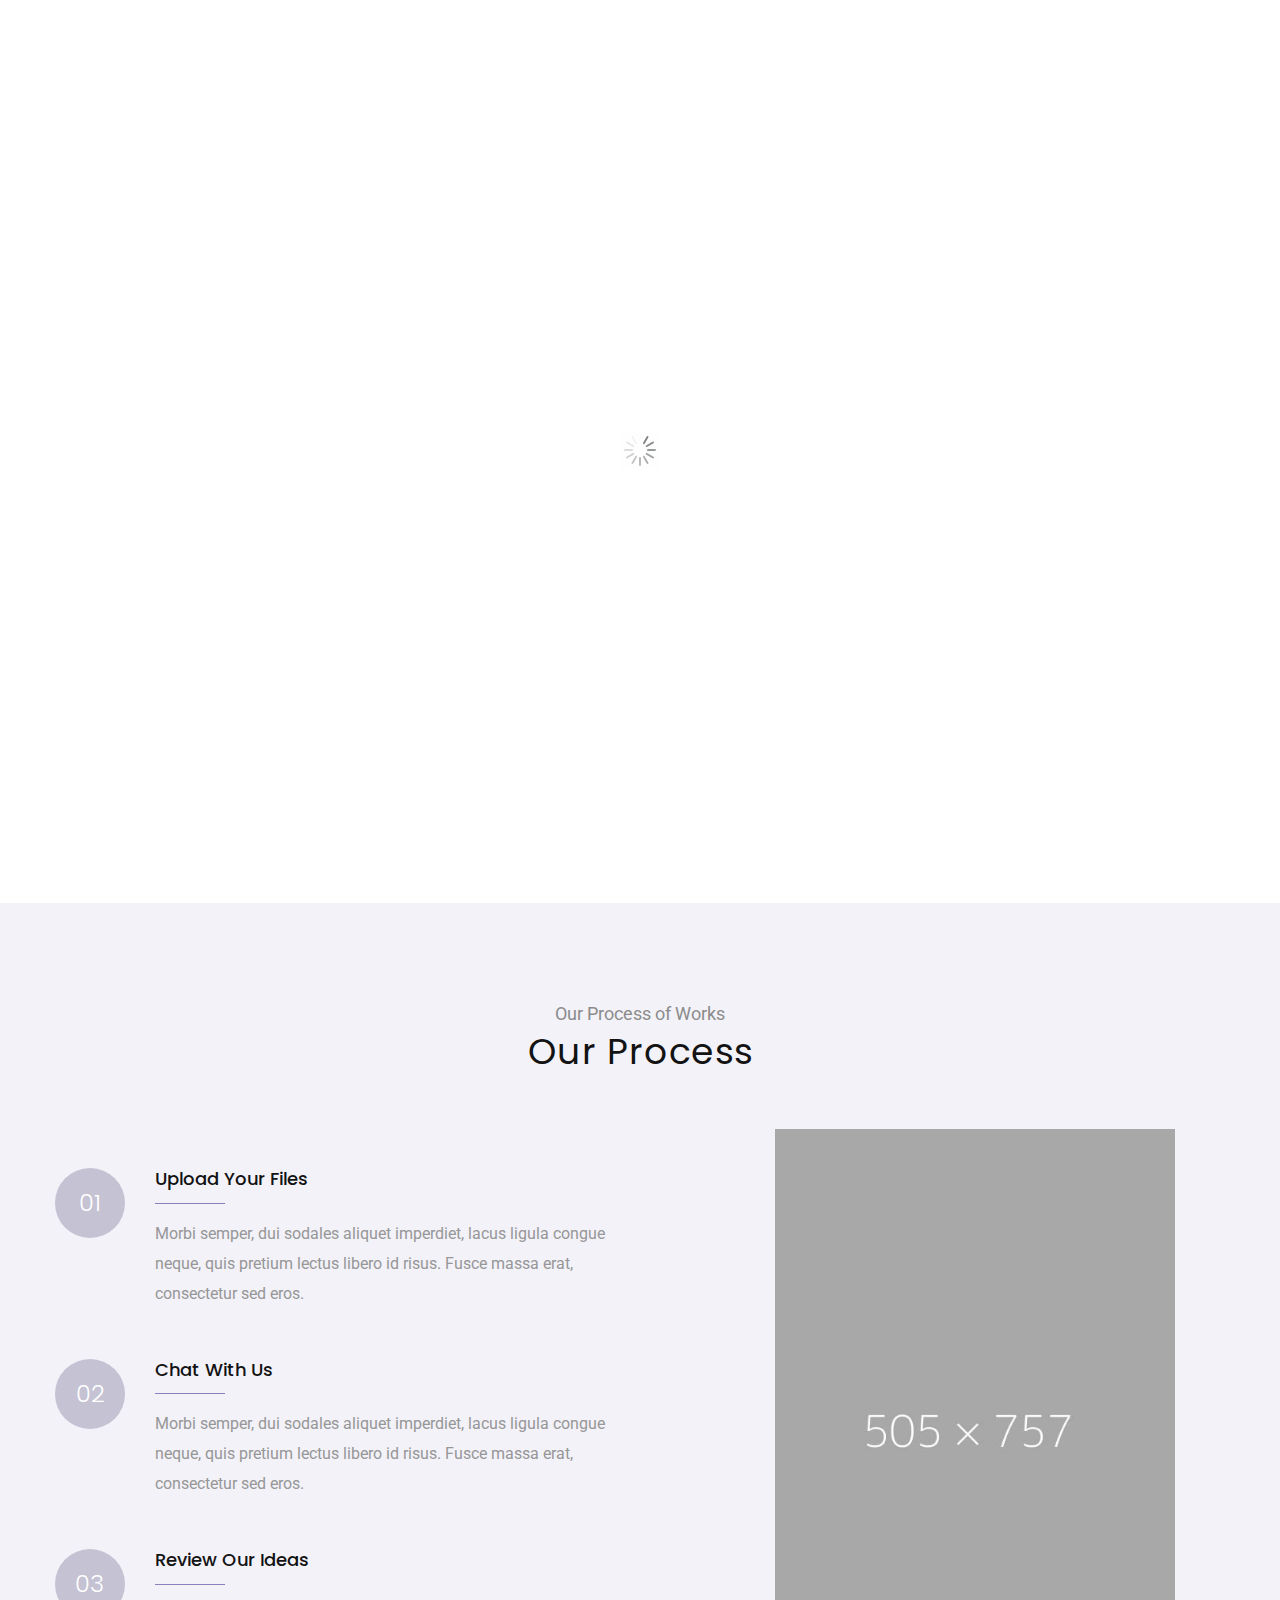
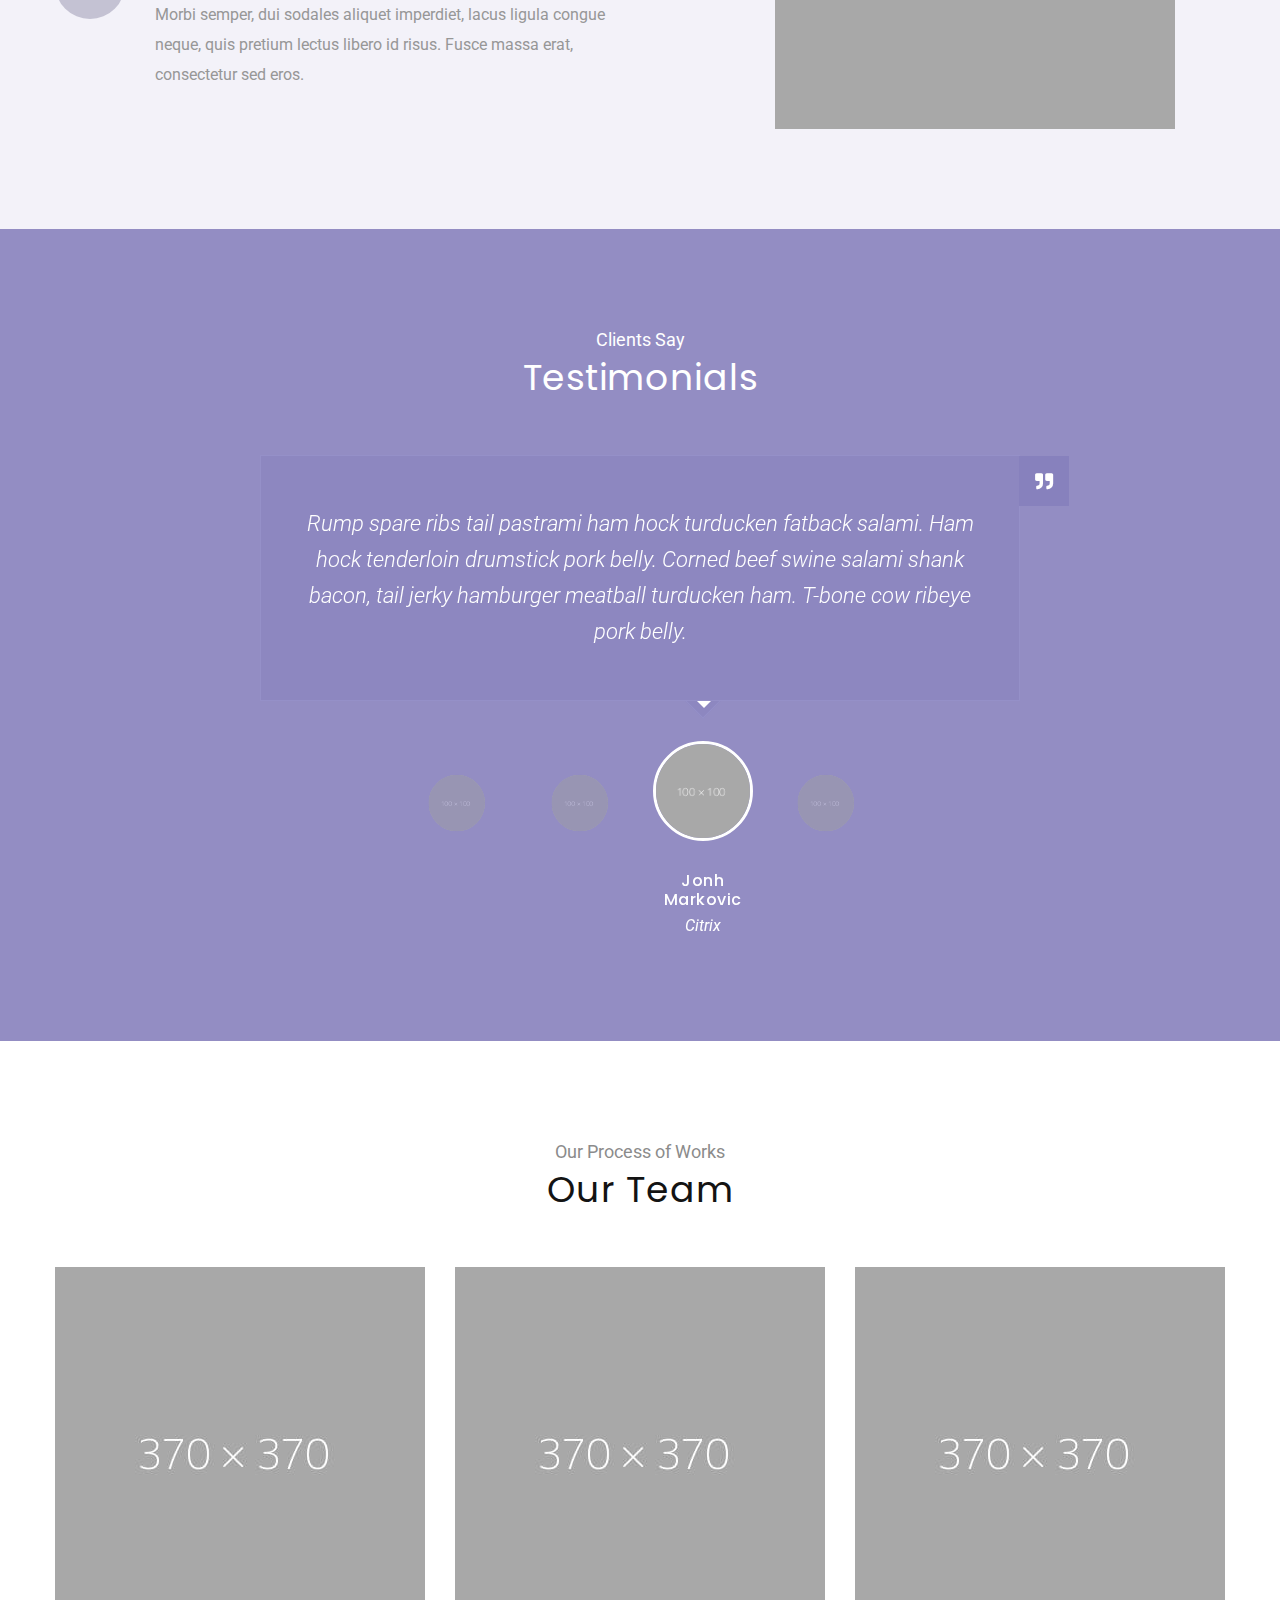
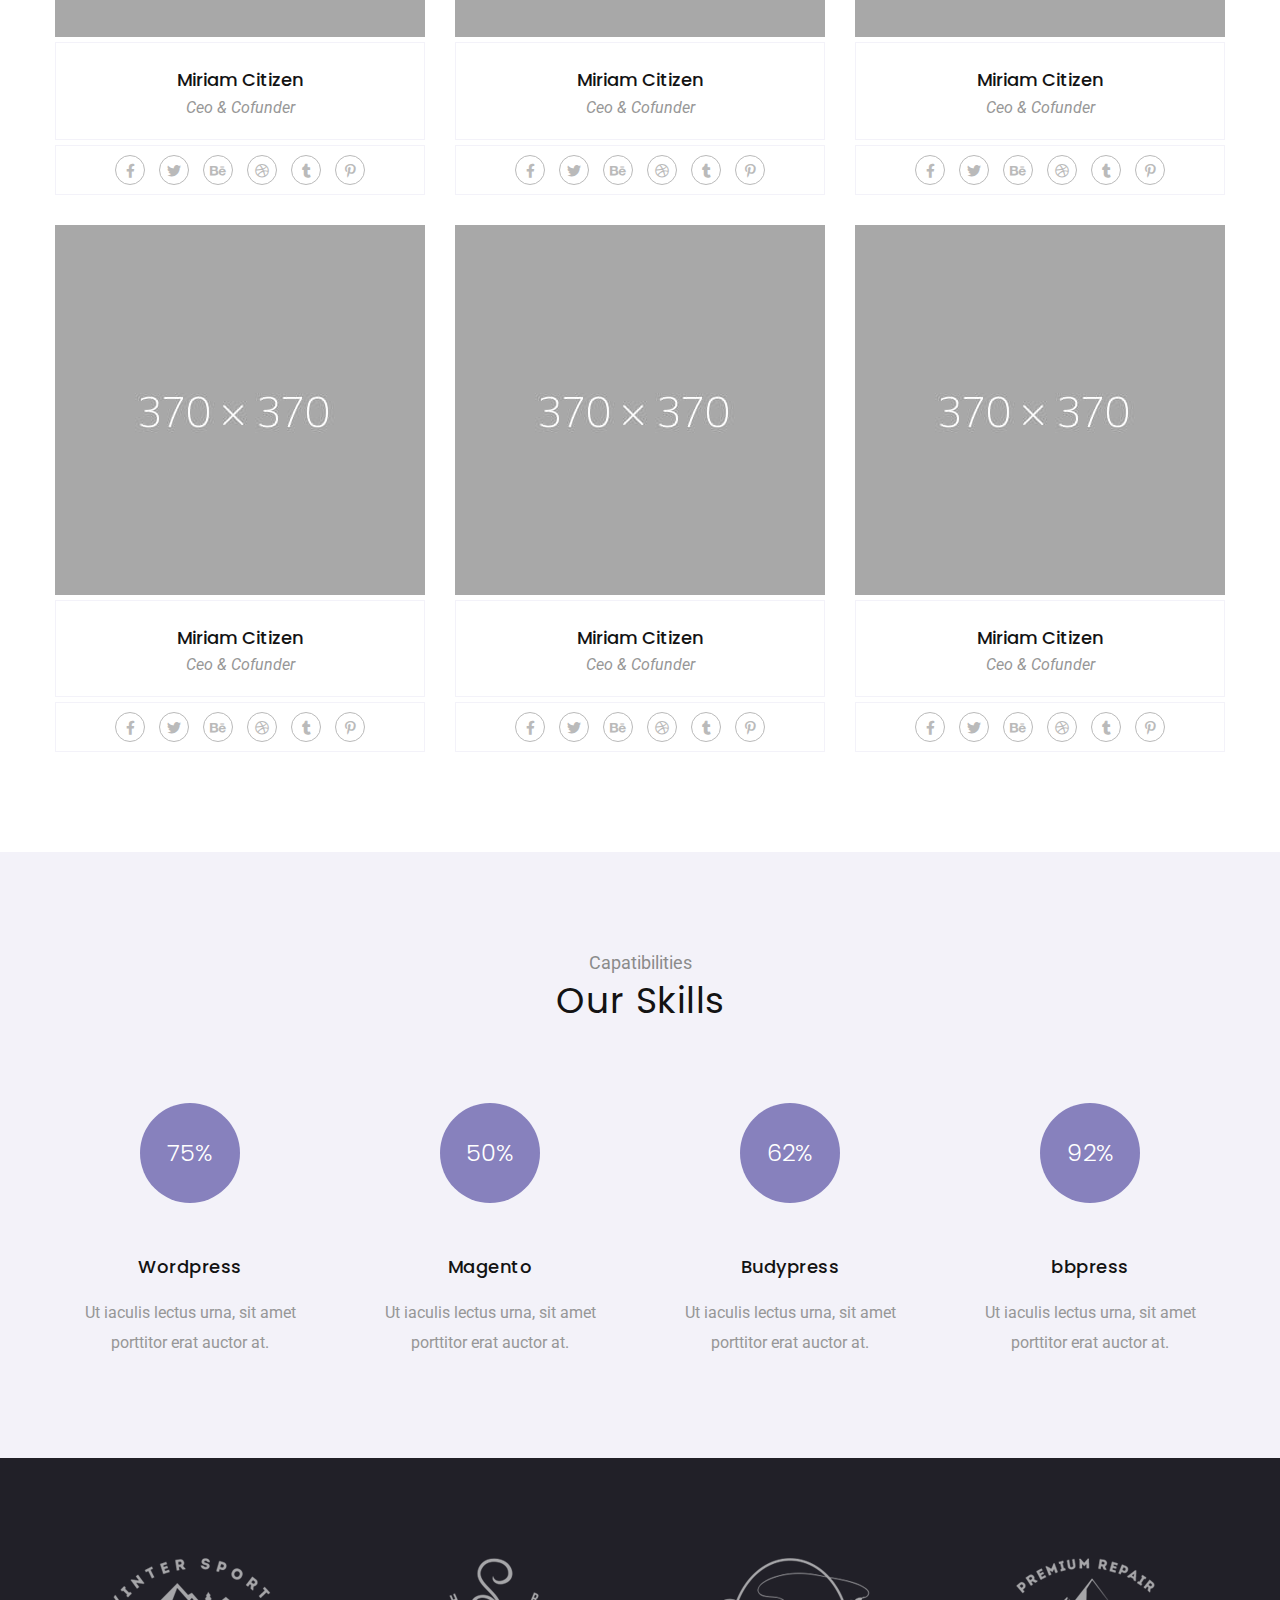
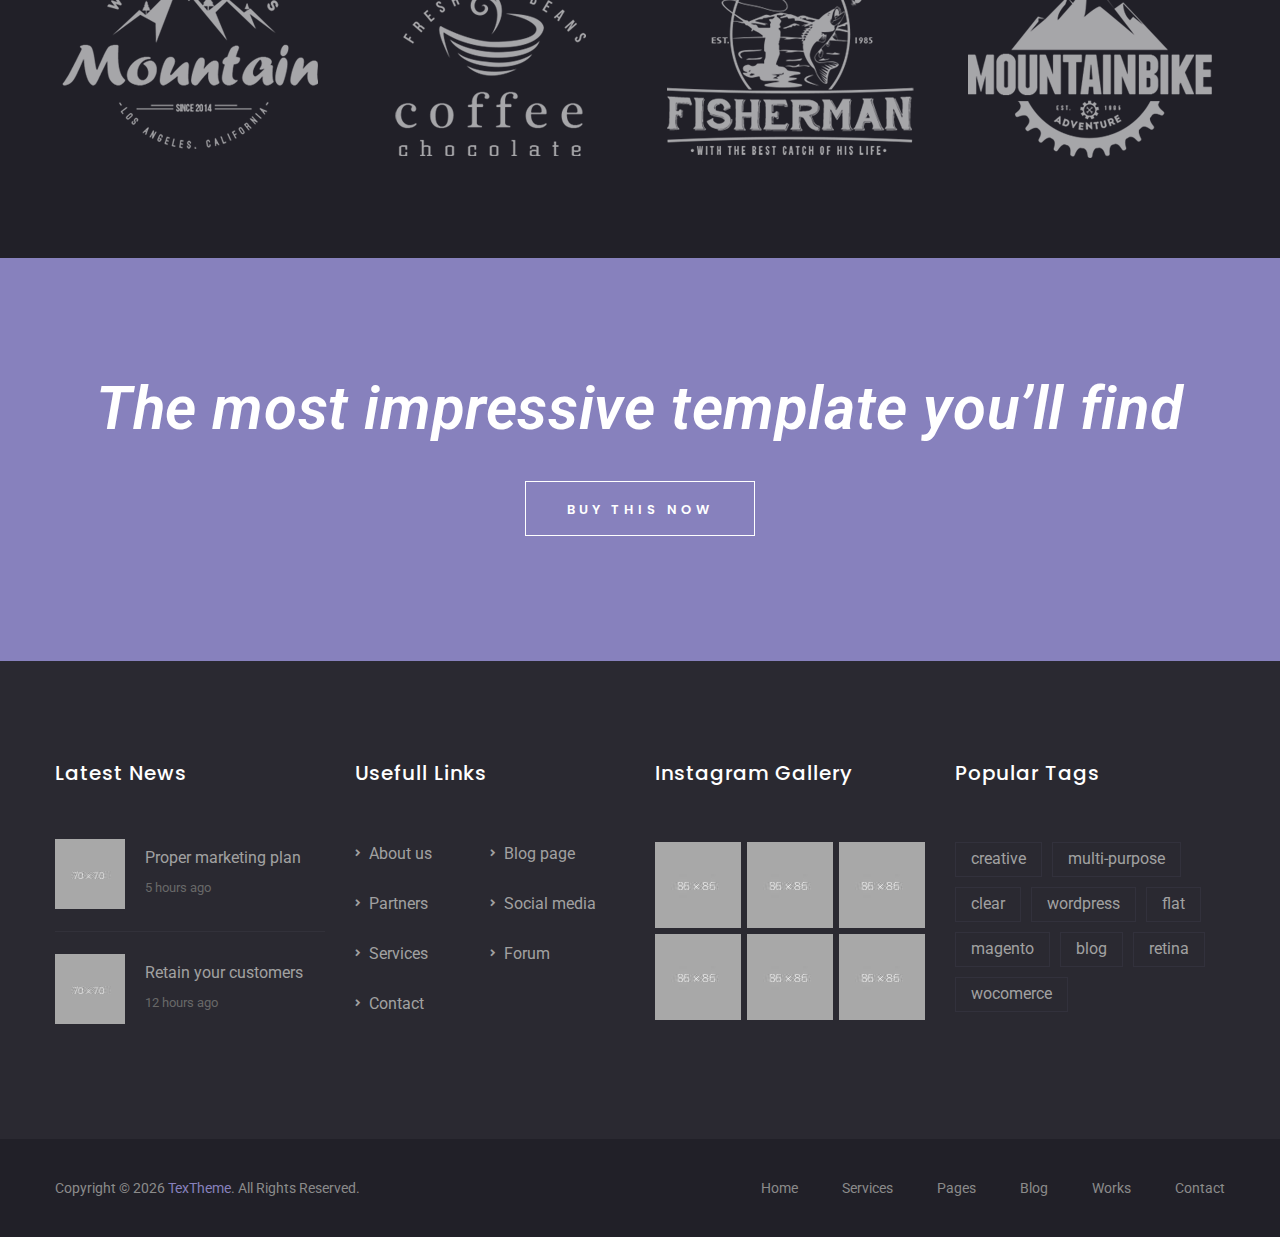
==== GoFarm/about.html @ 21c6017a "upload project" ====
<!DOCTYPE html>
<html lang="en">

<head>
  <!-- Required meta tags -->
  <meta charset="utf-8" />
  <meta name="viewport" content="width=device-width, initial-scale=1, shrink-to-fit=no" />
  <link rel="shortcut icon" href="assets/img/favicon.png" />
  <!-- Bootstrap CSS -->
  <link rel="stylesheet" href="assets/vendors/bootstrap/css/bootstrap.min.css" />
  <link rel="stylesheet" href="assets/vendors/fontawesome/css/all.min.css" />
  <link rel="stylesheet" href="assets/vendors/slick/slick.css" />
  <link rel="stylesheet" href="assets/vendors/slick/slick-theme.css" />
  <link rel="stylesheet" href="assets/vendors/magnify-popup/magnific-popup.css" />
  <link rel="stylesheet" href="assets/vendors/circle-progressbar/circularprogress.css" />
  <link rel="stylesheet" href="assets/css/style.css" />
  <link rel="stylesheet" href="assets/css/responsive.css" />

  <title>Citrix</title>
</head>

<body>
  <div class="body_wrapper">
    <div id="preloader">
      <div id="ctn-preloader" class="ctn-preloader">
        <img src="assets/img/loader.gif" alt="" />
      </div>
    </div>
    <header>
      <div class="header_top">
        <div class="container">
          <div class="row">
            <div class="col-md-7 col-sm-5">
              <div class="header_social_icon">
                <a href="#"><i class="fab fa-facebook-f"></i></a>
                <a href="#"><i class="fab fa-twitter"></i></a>
                <a href="#"><i class="fab fa-behance"></i></a>
                <a href="#"><i class="fab fa-dribbble"></i></a>
                <a href="#"><i class="fab fa-tumblr"></i></a>
                <a href="#"><i class="fab fa-pinterest-p"></i></a>
              </div>
            </div>
            <div class="col-md-5 col-sm-7 text-right">
              <p>Customer Service Hours: <span>8:00 am - 8:30 pm</span></p>
            </div>
          </div>
        </div>
      </div>

      <nav class="navbar navbar-expand-lg" id="header">
        <div class="container">
          <a class="navbar-brand" href="#"><img src="assets/img/Logo.png" alt="logo" /></a>
          <button class="navbar-toggler collapsed" type="button" data-toggle="collapse"
            data-target="#navbarSupportedContent" aria-controls="navbarSupportedContent" aria-expanded="false"
            aria-label="Toggle navigation">
            <span class="menu_toggle"> </span>
          </button>

          <div class="collapse navbar-collapse" id="navbarSupportedContent">
            <ul class="navbar-nav ml-auto menu">
              <li class="nav-item dropdown submenu">
                <a class="nav-link dropdown-toggle" href="#" role="button" data-toggle="dropdown" aria-haspopup="true"
                  aria-expanded="false">
                  Home
                </a>
                <i class="fas fa-angle-down mobile_dropdown_icon"></i>
                <ul class="dropdown-menu">
                  <li class="nav-item">
                    <a href="index.html" class="nav-link">Home One</a>
                  </li>
                  <li class="nav-item">
                    <a href="index-2.html" class="nav-link">Home Two</a>
                  </li>
                  <li class="nav-item">
                    <a href="index-3.html" class="nav-link">Home Three</a>
                  </li>
                  <li class="nav-item">
                    <a href="index-4.html" class="nav-link">Home Four</a>
                  </li>
                  <li class="nav-item">
                    <a href="index-5.html" class="nav-link">Home Five</a>
                  </li>
                </ul>
              </li>
              <li class="nav-item active">
                <a class="nav-link" href="about.html">About</a>
              </li>
              <li class="nav-item">
                <a class="nav-link" href="service.html">Services</a>
              </li>
              <li class="nav-item dropdown submenu">
                <a class="nav-link dropdown-toggle" href="#" role="button" data-toggle="dropdown" aria-haspopup="true"
                  aria-expanded="false">
                  Portfolio
                </a>
                <i class="fas fa-angle-down mobile_dropdown_icon"></i>
                <ul class="dropdown-menu">
                  <li class="nav-item">
                    <a href="portfolio.html" class="nav-link">Portfolio</a>
                  </li>
                  <li class="nav-item">
                    <a href="portfolio-details.html" class="nav-link">Portfolio Details</a>
                  </li>
                </ul>
              </li>
              <li class="nav-item dropdown submenu">
                <a class="nav-link dropdown-toggle" href="#" role="button" data-toggle="dropdown" aria-haspopup="true"
                  aria-expanded="false">
                  Blog
                </a>
                <i class="fas fa-angle-down mobile_dropdown_icon"></i>
                <ul class="dropdown-menu">
                  <li class="nav-item">
                    <a href="blog.html" class="nav-link">Blog</a>
                  </li>
                  <li class="nav-item">
                    <a href="blog-details.html" class="nav-link">Blog Details</a>
                  </li>
                </ul>
              </li>
              <li class="nav-item">
                <a class="nav-link" href="contact.html">Contact</a>
              </li>
            </ul>
            <ul class="list-unstyled navbar-nav navright">
              <li>
                <a href="#" class="search"><i class="fas fa-search"></i></a>
              </li>
            </ul>
          </div>
        </div>
      </nav>
    </header>
    <!--breadcrumb_area-->
    <section class="breadcrumb_area parallax_effect" data-background="img/bg.jpg" style="
          background: url('assets/img/breadcrumb_bg.jpg') no-repeat center
            center / cover;
        ">
      <div class="overlay_bg"></div>
      <div class="container">
        <div class="bread_content">
          <h2>About Our Company</h2>
        </div>
      </div>
    </section>
    <!--breadcrumb_area-->
    <!--mission_area-->
    <section class="mission_area sec_pad">
      <div class="container">
        <div class="section_title text-center">
          <h6 class="wow fadeInUp">Our Mission</h6>
          <h2 class="wow fadeInUp" data-wow-delay="0.2s">
            Our Mission and Vision
          </h2>
        </div>
        <div class="row">
          <div class="col-lg-6 mission_content">
            <p>
              Aliquam vehicula mollis urna vel dignissim. Integer tincidunt
              viverra est, non congue lorem tempor ac. Phasellus pulvinar
              iaculis nunc at placerat. Sed porta sollicitudin eros, vel
              sagittis turpis consequat nec
            </p>
            <p>
              Donec ac viverra ligula, in scelerisque leo. Proin massa quam,
              ornare in porta quis, sagittis vitae lectus.
            </p>
          </div>
          <div class="col-lg-6 mission_content">
            <p>
              Aliquam vehicula mollis urna vel dignissim. Integer tincidunt
              viverra est, non congue lorem tempor ac. Phasellus pulvinar
              iaculis nunc at placerat.
            </p>
            <p>
              Sed porta sollicitudin eros, vel sagittis turpis consequat nec.
              Donec ac viverra ligula, in scelerisque leo.
            </p>
          </div>
        </div>
      </div>
    </section>
    <!--mission_area-->
    <!-- Process area -->
    <section class="process_area sec_pad bg_color">
      <div class="container">
        <div class="section_title text-center">
          <h6>Our Process of Works</h6>
          <h2>Our Process</h2>
        </div>
        <div class="row align-items-center">
          <div class="col-lg-6">
            <div class="process_inner">
              <div class="precess_item media">
                <div class="icon">01</div>
                <div class="media-body">
                  <a href="#">
                    <h6>Upload Your Files</h6>
                  </a>
                  <p>
                    Morbi semper, dui sodales aliquet imperdiet, lacus ligula
                    congue neque, quis pretium lectus libero id risus. Fusce
                    massa erat, consectetur sed eros.
                  </p>
                </div>
              </div>
              <div class="precess_item media">
                <div class="icon">02</div>
                <div class="media-body">
                  <a href="#">
                    <h6>Chat With Us</h6>
                  </a>
                  <p>
                    Morbi semper, dui sodales aliquet imperdiet, lacus ligula
                    congue neque, quis pretium lectus libero id risus. Fusce
                    massa erat, consectetur sed eros.
                  </p>
                </div>
              </div>
              <div class="precess_item media">
                <div class="icon">03</div>
                <div class="media-body">
                  <a href="#">
                    <h6>Review Our Ideas</h6>
                  </a>
                  <p>
                    Morbi semper, dui sodales aliquet imperdiet, lacus ligula
                    congue neque, quis pretium lectus libero id risus. Fusce
                    massa erat, consectetur sed eros.
                  </p>
                </div>
              </div>
            </div>
          </div>
          <div class="col-lg-6">
            <div class="process_img" style="
                  background: url('assets/img/home-one/proces.jpg') no-repeat
                    center center / contain;
                "></div>
          </div>
        </div>
      </div>
    </section>
    <!-- Process area -->
    <!-- Testimonial area -->
    <section class="testimonial_area_four sec_pad parallax_effect" data-background="img/bg.jpg" style="
          background: url('assets/img/about_testimonial_bg.jpg') no-repeat
            center center / cover;
        ">
      <div class="overlay_bg"></div>
      <div class="container">
        <div class="section_title text-center color_w2">
          <h6>Clients Say</h6>
          <h2>Testimonials</h2>
        </div>
        <div class="testimonial_slider">
          <div class="item">
            <div class="testimonial_content">
              <i class="fas fa-quote-right icon"></i>
              <p>
                Rump spare ribs tail pastrami ham hock turducken fatback
                salami. Ham hock tenderloin drumstick pork belly. Corned beef
                swine salami shank bacon, tail jerky hamburger meatball
                turducken ham. T-bone cow ribeye pork belly.
              </p>
            </div>
          </div>
          <div class="item">
            <div class="testimonial_content">
              <i class="fas fa-quote-right icon"></i>
              <p>
                Rump spare ribs tail pastrami ham hock turducken fatback
                salami. Ham hock tenderloin drumstick pork belly. Corned beef
                swine salami shank bacon, tail jerky hamburger meatball
                turducken ham. T-bone cow ribeye pork belly.
              </p>
            </div>
          </div>
          <div class="item">
            <div class="testimonial_content">
              <i class="fas fa-quote-right icon"></i>
              <p>
                Rump spare ribs tail pastrami ham hock turducken fatback
                salami. Ham hock tenderloin drumstick pork belly. Corned beef
                swine salami shank bacon, tail jerky hamburger meatball
                turducken ham. T-bone cow ribeye pork belly.
              </p>
            </div>
          </div>
          <div class="item">
            <div class="testimonial_content">
              <i class="fas fa-quote-right icon"></i>
              <p>
                Rump spare ribs tail pastrami ham hock turducken fatback
                salami. Ham hock tenderloin drumstick pork belly. Corned beef
                swine salami shank bacon, tail jerky hamburger meatball
                turducken ham. T-bone cow ribeye pork belly.
              </p>
            </div>
          </div>
        </div>
        <div class="testimonial_thumbnil">
          <div class="item">
            <div class="round_img">
              <img src="assets/img/home-one/testimonial_2.png" alt="" />
            </div>
            <div class="content">
              <h6>Jonh Markovic</h6>
              <p>Citrix</p>
            </div>
          </div>
          <div class="item">
            <div class="round_img">
              <img src="assets/img/home-one/testimonial_1.png" alt="" />
            </div>
            <div class="content">
              <h6>Jonh Markovic</h6>
              <p>Citrix</p>
            </div>
          </div>
          <div class="item">
            <div class="round_img">
              <img src="assets/img/home-one/testimonial_2.png" alt="" />
            </div>
            <div class="content">
              <h6>Jonh Markovic</h6>
              <p>Citrix</p>
            </div>
          </div>
          <div class="item">
            <div class="round_img">
              <img src="assets/img/home-one/testimonial_3.png" alt="" />
            </div>
            <div class="content">
              <h6>Jonh Markovic</h6>
              <p>Citrix</p>
            </div>
          </div>
          <div class="item">
            <div class="round_img">
              <img src="assets/img/home-one/testimonial_4.png" alt="" />
            </div>
            <div class="content">
              <h6>Jonh Markovic</h6>
              <p>Citrix</p>
            </div>
          </div>
        </div>
      </div>
    </section>
    <!-- Testimonial area -->
    <!-- team area -->
    <section class="team_area sec_pad">
      <div class="container">
        <div class="section_title text-center">
          <h6>Our Process of Works</h6>
          <h2>Our Team</h2>
        </div>
        <div class="row justify-content-center">
          <div class="col-lg-4 col-sm-6">
            <div class="team_item">
              <div class="img img_hover">
                <img src="assets/img/home-one/team1.jpg" alt="" />
                <a href="assets/img/home-one/team1.jpg" class="icon popup"><i class="fas fa-plus"></i></a>
              </div>
              <div class="tema_content">
                <a href="#">
                  <h6>Miriam Citizen</h6>
                </a>
                <p>Ceo & Cofunder</p>
              </div>
              <div class="team_social_icon">
                <a href="#"><i class="fab fa-facebook-f"></i></a>
                <a href="#"><i class="fab fa-twitter"></i></a>
                <a href="#"><i class="fab fa-behance"></i></a>
                <a href="#"><i class="fab fa-dribbble"></i></a>
                <a href="#"><i class="fab fa-tumblr"></i></a>
                <a href="#"><i class="fab fa-pinterest-p"></i></a>
              </div>
            </div>
          </div>
          <div class="col-lg-4 col-sm-6">
            <div class="team_item">
              <div class="img img_hover">
                <img src="assets/img/home-one/team2.jpg" alt="" />
                <a href="assets/img/home-one/team2.jpg" class="icon popup"><i class="fas fa-plus"></i></a>
              </div>
              <div class="tema_content">
                <a href="#">
                  <h6>Miriam Citizen</h6>
                </a>
                <p>Ceo & Cofunder</p>
              </div>
              <div class="team_social_icon">
                <a href="#"><i class="fab fa-facebook-f"></i></a>
                <a href="#"><i class="fab fa-twitter"></i></a>
                <a href="#"><i class="fab fa-behance"></i></a>
                <a href="#"><i class="fab fa-dribbble"></i></a>
                <a href="#"><i class="fab fa-tumblr"></i></a>
                <a href="#"><i class="fab fa-pinterest-p"></i></a>
              </div>
            </div>
          </div>
          <div class="col-lg-4 col-sm-6">
            <div class="team_item">
              <div class="img img_hover">
                <img src="assets/img/home-one/team3.jpg" alt="" />
                <a href="assets/img/home-one/team3.jpg" class="icon popup"><i class="fas fa-plus"></i></a>
              </div>
              <div class="tema_content">
                <a href="#">
                  <h6>Miriam Citizen</h6>
                </a>
                <p>Ceo & Cofunder</p>
              </div>
              <div class="team_social_icon">
                <a href="#"><i class="fab fa-facebook-f"></i></a>
                <a href="#"><i class="fab fa-twitter"></i></a>
                <a href="#"><i class="fab fa-behance"></i></a>
                <a href="#"><i class="fab fa-dribbble"></i></a>
                <a href="#"><i class="fab fa-tumblr"></i></a>
                <a href="#"><i class="fab fa-pinterest-p"></i></a>
              </div>
            </div>
          </div>
          <div class="col-lg-4 col-sm-6">
            <div class="team_item">
              <div class="img img_hover">
                <img src="assets/img/home-one/team4.jpg" alt="" />
                <a href="assets/img/home-one/team4.jpg" class="icon popup"><i class="fas fa-plus"></i></a>
              </div>
              <div class="tema_content">
                <a href="#">
                  <h6>Miriam Citizen</h6>
                </a>
                <p>Ceo & Cofunder</p>
              </div>
              <div class="team_social_icon">
                <a href="#"><i class="fab fa-facebook-f"></i></a>
                <a href="#"><i class="fab fa-twitter"></i></a>
                <a href="#"><i class="fab fa-behance"></i></a>
                <a href="#"><i class="fab fa-dribbble"></i></a>
                <a href="#"><i class="fab fa-tumblr"></i></a>
                <a href="#"><i class="fab fa-pinterest-p"></i></a>
              </div>
            </div>
          </div>
          <div class="col-lg-4 col-sm-6">
            <div class="team_item">
              <div class="img img_hover">
                <img src="assets/img/home-one/team5.jpg" alt="" />
                <a href="assets/img/home-one/team5.jpg" class="icon popup"><i class="fas fa-plus"></i></a>
              </div>
              <div class="tema_content">
                <a href="#">
                  <h6>Miriam Citizen</h6>
                </a>
                <p>Ceo & Cofunder</p>
              </div>
              <div class="team_social_icon">
                <a href="#"><i class="fab fa-facebook-f"></i></a>
                <a href="#"><i class="fab fa-twitter"></i></a>
                <a href="#"><i class="fab fa-behance"></i></a>
                <a href="#"><i class="fab fa-dribbble"></i></a>
                <a href="#"><i class="fab fa-tumblr"></i></a>
                <a href="#"><i class="fab fa-pinterest-p"></i></a>
              </div>
            </div>
          </div>
          <div class="col-lg-4 col-sm-6">
            <div class="team_item">
              <div class="img img_hover">
                <img src="assets/img/home-one/team6.jpg" alt="" />
                <a href="assets/img/home-one/team6.jpg" class="icon popup"><i class="fas fa-plus"></i></a>
              </div>
              <div class="tema_content">
                <a href="#">
                  <h6>Miriam Citizen</h6>
                </a>
                <p>Ceo & Cofunder</p>
              </div>
              <div class="team_social_icon">
                <a href="#"><i class="fab fa-facebook-f"></i></a>
                <a href="#"><i class="fab fa-twitter"></i></a>
                <a href="#"><i class="fab fa-behance"></i></a>
                <a href="#"><i class="fab fa-dribbble"></i></a>
                <a href="#"><i class="fab fa-tumblr"></i></a>
                <a href="#"><i class="fab fa-pinterest-p"></i></a>
              </div>
            </div>
          </div>
        </div>
      </div>
    </section>
    <!-- team area -->
    <!-- skill area -->
    <section class="skill_area bg_color sec_pad">
      <div class="container">
        <div class="section_title text-center">
          <h6>Capatibilities</h6>
          <h2>Our Skills</h2>
        </div>
        <div class="row">
          <div class="col-lg-3 col-sm-6">
            <div class="skill_item">
              <div class="count_main">
                <div class="circle1">
                  <div class="counter_content">
                    <span class="counter">75</span>%
                  </div>
                </div>
              </div>
              <h6>Wordpress</h6>
              <p>
                Ut iaculis lectus urna, sit amet porttitor erat auctor at.
              </p>
            </div>
          </div>
          <div class="col-lg-3 col-sm-6">
            <div class="skill_item">
              <div class="count_main">
                <div class="circle2">
                  <div class="counter_content">
                    <span class="counter">50</span>%
                  </div>
                </div>
              </div>
              <h6>Magento</h6>
              <p>
                Ut iaculis lectus urna, sit amet porttitor erat auctor at.
              </p>
            </div>
          </div>
          <div class="col-lg-3 col-sm-6">
            <div class="skill_item">
              <div class="count_main">
                <div class="circle3">
                  <div class="counter_content">
                    <span class="counter">62</span>%
                  </div>
                </div>
              </div>
              <h6>Budypress</h6>
              <p>
                Ut iaculis lectus urna, sit amet porttitor erat auctor at.
              </p>
            </div>
          </div>
          <div class="col-lg-3 col-sm-6">
            <div class="skill_item">
              <div class="count_main">
                <div class="circle4">
                  <div class="counter_content">
                    <span class="counter">92</span>%
                  </div>
                </div>
              </div>
              <h6>bbpress</h6>
              <p>
                Ut iaculis lectus urna, sit amet porttitor erat auctor at.
              </p>
            </div>
          </div>
        </div>
      </div>
    </section>
    <!-- skill area -->
    <!-- clients logo area -->
    <section class="clients_logo_area_black sec_pad">
      <div class="container">
        <div class="row">
          <div class="col-lg-3 col-sm-6">
            <a href="#" class="c_logo_item"><img src="assets/img/home-one/Mountain.png" alt="" /></a>
          </div>
          <div class="col-lg-3 col-sm-6">
            <a href="#" class="c_logo_item"><img src="assets/img/home-one/Coffee.png" alt="" /></a>
          </div>
          <div class="col-lg-3 col-sm-6">
            <a href="#" class="c_logo_item"><img src="assets/img/home-one/Fisherman.png" alt="" /></a>
          </div>
          <div class="col-lg-3 col-sm-6">
            <a href="#" class="c_logo_item"><img src="assets/img/home-one/Mountainbike.png" alt="" /></a>
          </div>
        </div>
      </div>
    </section>
    <!-- clients logo area -->
    <!--theme_promo_area-->
    <section class="theme_promo_area">
      <div class="container">
        <h2>The most impressive template you’ll find</h2>
        <a href="#" class="theme_w_btn border_btn">Buy This Now</a>
      </div>
    </section>
    <!--theme_promo_area-->
    <!--footer_area-->
      <footer class="footer_area">
        <div class="footer_top">
          <div class="container">
            <div class="row">
              <div class="col-lg-3 col-sm-6">
                <div class="f_widget f_latest_widget">
                  <h3 class="f-title">Latest News</h3>
                  <div class="f_latest_info">
                    <div class="media f_latest_item">
                      <div class="img_hover">
                        <i class="fas fa-plus"></i>
                        <img src="assets/img/home-one/f_post_1.jpg" alt="" />
                      </div>
                      <div class="media-body">
                        <a href="#"
                          ><h5>
                            Proper marketing plan
                          </h5></a
                        >
                        <a href="#" class="l_date">5 hours ago</a>
                      </div>
                    </div>
                    <div class="media f_latest_item">
                      <div class="img_hover">
                        <i class="fas fa-plus"></i>
                        <img src="assets/img/home-one/f_post_2.jpg" alt="" />
                      </div>
                      <div class="media-body">
                        <a href="#"
                          ><h5>
                            Retain your customers
                          </h5></a
                        >
                        <a href="#" class="l_date">12 hours ago</a>
                      </div>
                    </div>
                    
                  </div>
                </div>
              </div>
              <div class="col-lg-3 col-sm-6">
                <div class="f_widget f_link_widget">
                  <h3 class="f-title">Usefull Links</h3>
                  <ul class="list-unstyled">
                    <li>
                      <a href="#"
                        ><i class="fas fa-angle-right"></i>About us</a
                      >
                    </li>
                    <li>
                      <a href="#"
                        ><i class="fas fa-angle-right"></i>Blog page</a
                      >
                    </li>
                    <li>
                      <a href="#"
                        ><i class="fas fa-angle-right"></i>Partners</a
                      >
                    </li>
                    <li>
                      <a href="#"
                        ><i class="fas fa-angle-right"></i>Social media</a
                      >
                    </li>
                    <li>
                      <a href="#"
                        ><i class="fas fa-angle-right"></i>Services</a
                      >
                    </li>
                    <li>
                      <a href="#"
                        ><i class="fas fa-angle-right"></i>Forum</a
                      >
                    </li>
                    <li>
                      <a href="#"
                        ><i class="fas fa-angle-right"></i>Contact</a
                      >
                    </li>
                  </ul>
                </div>
              </div>
              <div class="col-lg-3 col-sm-6">
                <div class="f_widget f_recnt_widget">
                  <h3 class="f-title">Instagram Gallery</h3>
                  <ul class="list-unstyled recent_post_gallery">
                    <li>
                      <a href="#">
                        <i class="fas fa-plus"></i>
                        <img
                          src="assets/img/home-one/f_recent_post1.jpg"
                          alt=""
                      /></a>
                    </li>
                    <li>
                      <a href="#">
                        <i class="fas fa-plus"></i>
                        <img
                          src="assets/img/home-one/f_recent_post2.jpg"
                          alt=""
                      /></a>
                    </li>
                    <li>
                      <a href="#">
                        <i class="fas fa-plus"></i>
                        <img
                          src="assets/img/home-one/f_recent_post3.jpg"
                          alt=""
                      /></a>
                    </li>
                    <li>
                      <a href="#">
                        <i class="fas fa-plus"></i>
                        <img
                          src="assets/img/home-one/f_recent_post4.jpg"
                          alt=""
                      /></a>
                    </li>
                    <li>
                      <a href="#">
                        <i class="fas fa-plus"></i>
                        <img
                          src="assets/img/home-one/f_recent_post5.jpg"
                          alt=""
                      /></a>
                    </li>
                    <li>
                      <a href="#"
                        ><i class="fas fa-plus"></i>
                        <img
                          src="assets/img/home-one/f_recent_post6.jpg"
                          alt=""
                      /></a>
                    </li>
                    
                  </ul>
                </div>
              </div>
              <div class="col-lg-3 col-sm-6">
                <div class="f_widget f_tag_widget">
                  <h3 class="f-title">Popular Tags</h3>
                  <ul class="list-unstyled">
                    <li><a href="#">creative</a></li>
                    <li><a href="#">multi-purpose</a></li>
                    <li><a href="#">clear</a></li>
                    <li><a href="#">wordpress</a></li>
                    <li><a href="#">flat</a></li>
                    <li><a href="#">magento</a></li>
                    <li><a href="#">blog</a></li>
                    <li><a href="#">retina</a></li>
                    <li><a href="#">wocomerce</a></li>
                  </ul>
                </div>
              </div>
            </div>
          </div>
        </div>
        <div class="footer_bottom">
          <div class="container">
            <div class="row">
              <div class="col-lg-5 col-md-6">
                <p>
                  Copyright ©
                  <script>
                    document.write(new Date().getFullYear());
                  </script>
                  <a href="#"> TexTheme</a>. All Rights Reserved.
                </p>
              </div>
              <div class="col-lg-7 col-md-6">
                <ul class="f_menu list-unstyled">
                  <li><a href="#">Home</a></li>
                  <li><a href="#">Services</a></li>
                  <li><a href="#">Pages</a></li>
                  <li><a href="#">Blog</a></li>
                  <li><a href="#">Works</a></li>
                  <li><a href="#">Contact</a></li>
                </ul>
              </div>
            </div>
          </div>
        </div>
      </footer>
      <!--footer_area-->
  </div>

  <!-- Optional JavaScript -->
  <!-- jQuery first, then Popper.js, then Bootstrap JS -->
  <script src="assets/js/jquery-3.4.1.min.js"></script>
  <script src="assets/vendors/bootstrap/js/popper.min.js"></script>
  <script src="assets/vendors/bootstrap/js/bootstrap.min.js"></script>
  <script src="assets/vendors/slick/slick.min.js"></script>
  <script src="assets/js/parallaxie.js"></script>
  <script src="assets/vendors/circle-progressbar/jquery.waypoints.min.js"></script>
  <script src="assets/vendors/circle-progressbar/jquery.counterup.min.js"></script>
  <script src="assets/vendors/circle-progressbar/circle-progress.js"></script>
  <script src="assets/vendors/magnify-popup/jquery.magnific-popup.min.js"></script>
  <script src="assets/vendors/wow/wow.min.js"></script>
  <script src="assets/js/main.js"></script>
</body>

</html>
---- GoFarm/assets/vendors/circle-progressbar/circularprogress.css ----
.border-box{-moz-box-sizing:border-box;-webkit-box-sizing:border-box;-ms-box-sizing:border-box;box-sizing:border-box;*behavior:url('static/css/boxsizing.htc')}.content-box{-moz-box-sizing:content-box;-webkit-box-sizing:content-box;-ms-box-sizing:content-box;box-sizing:content-box;*behavior:none}.progress{position:relative;padding-bottom:100%}.progress .progressinner{position:absolute;top:0;left:0;width:100%;height:100%;background:#9d2222;-webkit-border-radius:10000px;-moz-border-radius:10000px;border-radius:10000px;-moz-box-sizing:border-box;-webkit-box-sizing:border-box;-ms-box-sizing:border-box;box-sizing:border-box;*behavior:url('static/css/boxsizing.htc');overflow:hidden;border:solid 10px #c3c3c3}.progress .progressinner .lpane,.progress .progressinner .rpane{content:"";position:absolute;top:-0.5%;left:-0.5%;width:50.5%;height:101%;overflow:hidden}.progress .progressinner .lpane .cover,.progress .progressinner .rpane .cover{position:absolute;top:-5%;left:100%;width:100%;height:110%;background:#319d22;transform-origin:0 50%;-ms-transform-origin:0 50%;-moz-transform-origin:0 50%;-o-transform-origin:0 50%;-webkit-transform-origin:0 50%}.progress .progressinner .rpane{left:49.5%}.progress .progressinner .rpane .cover{left:auto;right:100%;transform-origin:100% 50%;-ms-transform-origin:100% 50%;-moz-transform-origin:100% 50%;-o-transform-origin:100% 50%;-webkit-transform-origin:100% 50%}.progress .progressinner .display{position:absolute;top:5%;left:5%;width:90%;height:90%;-webkit-border-radius:1000px;-moz-border-radius:1000px;border-radius:1000px;-moz-box-sizing:border-box;-webkit-box-sizing:border-box;-ms-box-sizing:border-box;box-sizing:border-box;*behavior:url('static/css/boxsizing.htc');background:#c3c3c3;text-align:center}
---- GoFarm/assets/css/style.css ----
/* ==============================================================

Theme Name  : Citrix Html
Author    : TexTheme
Author URI  : https://themeforest.net/user/textheme
Description : Creative HTML Template
Version   : 1.0.0

=================================================================


@Default Styles

Table of Content:
01/ Variables
02/ predefine
03/ header
04/ banner
05/ about
06/ portfolio
07/ team
08/ blog
09/ service
10/ blog
11/ contact 
12/ footer 


=====================================================================*/
/*----------------------------------------------------*/
/*font Variables*/
/*Color Variables*/
/*=================== fonts ====================*/
@import url("https://fonts.googleapis.com/css2?family=Poppins:wght@400;500;600;700&family=Roboto:ital,wght@0,300;0,400;1,300;1,400;1,500&display=swap");
@font-face {
  font-family: Crimsonroman;
  font-weight: 400;
  src: url("../font/CrimsonText-Roman.woff");
}

.col-md-offset-right-1,
.col-lg-offset-right-1 {
  margin-right: 8.33333333%;
}

/*---------------------------------------------------- */
/*----------------------------------------------------*/
a {
  text-decoration: none;
  transition: all 0.3s ease-in-out;
}

a:hover, a:focus {
  text-decoration: none;
  outline: none;
}

body {
  line-height: 30px;
  font-size: 16px;
  font-weight: 400;
  font-family: "Roboto", sans-serif;
  height: 100%;
  color: #979797;
}

:focus {
  outline: none;
}

h1,
h2,
h3,
h4,
h5,
h6 {
  font-weight: 600;
  font-family: "Poppins", sans-serif;
  color: #131313;
}

i:before {
  margin-left: 0px !important;
}

button:focus {
  outline: none;
}

@media (min-width: 1200px) {
  .container {
    max-width: 1200px;
  }
}

.body_wrapper {
  overflow: hidden;
}

.sec_pad {
  padding: 100px 0px;
}

.bg_color {
  background: #f3f2f9;
}

.section_title {
  margin-bottom: 56px;
}

.section_title h6 {
  font-size: 18px;
  font-family: "Roboto", sans-serif;
  font-weight: 400;
  color: #8b8b8b;
  margin-bottom: 5px;
}

.section_title h2 {
  font-size: 36px;
  font-weight: 400;
  letter-spacing: 0.72px;
  margin-bottom: 0;
}

.section_title i {
  color: #8781bd;
  font-size: 24px;
  padding-top: 16px;
}

.color_w h6 {
  color: #d7d7d7;
}

.color_w h2 {
  color: #fff;
}

.color_w2 h6,
.color_w2 h2 {
  color: #fff;
}

/*---------------------------------------------------- */
/*----------------------------------------------------*/
.theme_btn {
  font-size: 13px;
  line-height: 28px;
  font-family: "Poppins", sans-serif;
  letter-spacing: 4.16px;
  text-transform: uppercase;
  padding: 13px 30px 12px;
  min-width: 230px;
  color: #fff;
  background: #8781bd;
  font-weight: 600;
  text-align: center;
  display: inline-block;
  border: 1px solid #8781bd;
  transition: background 0.4s linear, color 0.3s linear;
  position: relative;
  overflow: hidden;
  z-index: 1;
}

.theme_btn:after {
  position: absolute;
  top: 50%;
  left: 50%;
  width: 120%;
  height: 50%;
  opacity: 0;
  z-index: -1;
  content: "";
  background: #fff;
  transition: all 0.3s linear 0s;
  transform: translateX(-50%) translateY(-50%) rotate(45deg);
}

.theme_btn:hover {
  color: #131313;
  border-color: #fff;
}

.theme_btn:hover:after {
  opacity: 1;
  height: 500%;
}

.theme_w_btn {
  font: 600 13px/30px "Poppins", sans-serif;
  border: 1px solid #fff;
  display: inline-block;
  padding: 13px 20px 10px;
  letter-spacing: 4.16px;
  min-width: 230px;
  text-align: center;
  color: #131313;
  text-transform: uppercase;
  position: relative;
  overflow: hidden;
  z-index: 1;
}

.theme_w_btn:after {
  position: absolute;
  top: 50%;
  left: 50%;
  width: 120%;
  height: 500%;
  opacity: 1;
  z-index: -1;
  content: "";
  background: #fff;
  transition: all 0.3s linear 0s;
  transform: translateX(-50%) translateY(-50%) rotate(45deg);
}

.theme_w_btn:hover {
  color: #fff;
}

.theme_w_btn:hover:after {
  height: 0%;
}

.border_btn {
  background: transparent;
  color: #fff;
}

.border_btn:after {
  height: 50%;
  opacity: 0;
}

.border_btn:hover {
  color: #131313;
}

.border_btn:hover:after {
  height: 500%;
  opacity: 1;
}

/*---------------------------------------------------- */
/*----------------------------------------------------*/
/* Preloader */
.ctn-preloader {
  align-items: center;
  cursor: default;
  display: flex;
  background: #fff;
  height: 100%;
  justify-content: center;
  position: fixed;
  left: 0;
  top: 0;
  width: 100%;
  z-index: 9000;
}

/*============= header_top css =============*/
header {
  position: absolute;
  top: 0;
  left: 0;
  width: 100%;
  z-index: 100;
}

header + div,
header + section {
  margin-top: 150px;
}

.header_top {
  background: #8781bd;
  padding: 9px 0px;
}

.header_top p {
  font-size: 12px;
  font-family: "Poppins", sans-serif;
  color: #e8e7f4;
  margin-bottom: 0;
  letter-spacing: 0.12px;
}

.header_top p span {
  color: #fff;
  font-weight: 500;
}

.header_social_icon a {
  width: 30px;
  height: 30px;
  font-size: 12px;
  color: #ccc9e9;
  line-height: 28px;
  border: 1px solid #ccc9e9;
  display: inline-block;
  text-align: center;
  transition: all 0.2s linear;
  border-radius: 50%;
}

.header_social_icon a:hover {
  background: #a9a5d1;
  border-color: #a9a5d1;
  color: #fff;
}

.header_social_icon a + a {
  margin-left: 11px;
}

/*============= header_top css =============*/
/*============= header css =============*/
.navbar {
  padding: 0px;
  border: 0px;
  border-radius: 0px;
  background: #fff;
}

.menu > .nav-item {
  padding: 32px 0px;
  transition: all 0.2s linear;
}

.menu > .nav-item > .nav-link {
  font-size: 13px;
  font-family: "Poppins", sans-serif;
  color: #212028;
  font-weight: 600;
  line-height: 36px;
  padding: 0px;
  letter-spacing: 1.12px;
  text-transform: uppercase;
  position: relative;
  transition: color 0.3s linear;
}

.menu > .nav-item > .nav-link:after {
  display: none;
}

.menu > .nav-item.submenu .dropdown-menu {
  border: 0px;
  margin: 0px;
  border-radius: 0px;
  left: -30px;
  min-width: 180px;
  padding: 20px 0px;
  background: #fff;
  box-shadow: -1px 2px 19px 3px rgba(14, 0, 40, 0.05);
}

@media (min-width: 992px) {
  .menu > .nav-item.submenu .dropdown-menu {
    transform: translateY(20px);
    transition: all 0.3s ease-in;
    opacity: 0;
    visibility: hidden;
    display: block;
  }
}

.menu > .nav-item.submenu .dropdown-menu .nav-item {
  display: block;
  width: 100%;
  margin-right: 0px;
  padding: 0px 30px;
  position: relative;
}

.menu > .nav-item.submenu .dropdown-menu .nav-item .nav-link {
  padding: 0px;
  white-space: nowrap;
  font: 500 13px/36px "Poppins", sans-serif;
  display: block;
  color: #212028;
  transition: color 0.2s linear;
}

.menu > .nav-item.submenu .dropdown-menu .nav-item .nav-link:after {
  display: none;
}

.menu > .nav-item.submenu .dropdown-menu .nav-item:hover > .nav-link, .menu > .nav-item.submenu .dropdown-menu .nav-item:focus > .nav-link, .menu > .nav-item.submenu .dropdown-menu .nav-item.active > .nav-link {
  color: #8781bd;
}

.menu > .nav-item.submenu .dropdown-menu .nav-item > .dropdown-menu {
  transition: all 0.3s ease-in;
  padding: 0px;
}

@media (min-width: 992px) {
  .menu > .nav-item.submenu .dropdown-menu .nav-item > .dropdown-menu {
    position: absolute;
    left: 100%;
    top: -25px;
    opacity: 0;
    display: block;
    visibility: hidden;
    transform: translateY(20px);
    transition: all 0.3s ease-in;
  }
}

.menu > .nav-item.active .nav-link,
.menu > .nav-item.active .mobile_dropdown_icon {
  color: #8781bd;
  opacity: 1;
}

.menu > .nav-item:hover .nav-link {
  color: #8781bd;
}

@media (min-width: 992px) {
  .menu > .nav-item:hover .dropdown-menu {
    opacity: 1;
    transform: translateY(0);
    visibility: visible;
  }
}

@media (min-width: 992px) and (min-width: 992px) {
  .menu > .nav-item:hover .dropdown-menu > .nav-item:hover .dropdown-menu {
    transform: scaleY(1);
    opacity: 1;
    visibility: visible;
  }
}

.menu > .nav-item + .nav-item {
  margin-left: 65px;
}

.menu > .nav-item .mobile_dropdown_icon {
  position: absolute;
  top: 8px;
  right: 0;
  opacity: 0.8;
  font-size: 15px;
}

@media (min-width: 992px) {
  .menu > .nav-item .mobile_dropdown_icon {
    display: none;
  }
}

.navright {
  margin-left: 50px;
}

.navright li a {
  font-size: 14px;
  color: #212028;
}

/* Menu Effect Css */
.navbar-toggler {
  position: relative;
  height: 20px;
  width: 30px;
  top: 0px;
  border: none;
  padding: 0px;
  margin-top: 22px;
  margin-bottom: 25px;
  margin-left: 30px;
}

.navbar-toggler span {
  height: 2px;
  width: 30px;
  display: block;
  background: #131313;
  cursor: pointer;
  transition: background 0.3s linear;
  position: absolute;
  left: 0px;
  top: 50%;
}

.navbar-toggler[aria-expanded="true"] span {
  background: transparent;
}

.navbar-toggler.collapsed span {
  background: #131313;
}

.navbar-toggler span:before {
  content: "";
  height: 2px;
  width: 30px;
  display: block;
  background: #131313;
  left: 0px;
  top: -8px;
  position: absolute;
  transition: top 0.3s 0.3s;
}

.navbar-toggler span:after {
  content: "";
  height: 2px;
  width: 30px;
  display: block;
  background: #131313;
  left: 0px;
  bottom: -8px;
  position: absolute;
  transition: bottom 0.2s 0.3s;
}

.navbar-toggler[aria-expanded="true"] span:before {
  transform: rotate(45deg);
  top: 0px;
  transition: top 0.3s 0s, transform 0.3s 0.3s;
}

.navbar-toggler[aria-expanded="true"] span:after {
  transform: rotate(-45deg);
  bottom: 0px;
  transition: bottom 0.3s 0s, transform 0.3s 0.3s;
}

.navbar_fixed {
  background: #fff;
  position: fixed;
  width: 100%;
  top: 0;
  left: 0;
  box-shadow: 0px 4px 6px 0px rgba(12, 0, 46, 0.06);
}

.navbar_fixed .menu > .nav-item {
  padding: 19px 0px;
}

/*============ header_area css=============*/
/*============= header css =============*/
/*---------------------------------------------------- */
/*----------------------------------------------------*/
/*=============  main_slider_area css =============*/
.main_slider_area {
  position: relative;
}

.main_slider_area .main_slider {
  position: relative;
  height: 930px;
  z-index: 1;
  margin-bottom: 0px !important;
}

.main_slider_area .main_slider .slick-list,
.main_slider_area .main_slider .slick-track {
  height: 100%;
}

.main_slider_area .main_slider .slick-list .slider_item,
.main_slider_area .main_slider .slick-track .slider_item {
  display: flex;
  align-items: center;
  background-size: cover !important;
  background-position: center 0 !important;
}

.main_slider_area .main_slider .slick-list .slider_item .one,
.main_slider_area .main_slider .slick-track .slider_item .one {
  opacity: 0.4;
}

.main_slider_area .main_slider .slick-list .slider_item .two,
.main_slider_area .main_slider .slick-track .slider_item .two {
  opacity: 0.25;
}

.main_slider_area .main_slider .slick-list .slider_item .three,
.main_slider_area .main_slider .slick-track .slider_item .three {
  opacity: 0.3;
}

.main_slider_area .main_slider .slider_text h2 {
  font-size: 100px;
  font-weight: 400;
  color: #fff;
  letter-spacing: 5px;
  margin-bottom: 5px;
}

.main_slider_area .main_slider .slider_text h2 span {
  color: #8781bd;
}

.main_slider_area .main_slider .slider_text h3 {
  color: #fff;
  font-size: 30px;
  font-weight: 300;
  font-family: "Roboto", sans-serif;
  font-style: italic;
}

.main_slider_area .main_slider .slider_text .slider_btn {
  margin-top: 40px;
}

.main_slider_area .main_slider .slider_text .theme_w_btn {
  margin: 0px 15px;
}

.main_slider_area .main_slider .slider_text.slider_text_two {
  padding-top: 50px;
}

.main_slider_area .main_slider .slider_text.slider_text_three .theme_w_btn {
  color: #8781bd;
}

.main_slider_area .main_slider .slider_text.slider_text_three .theme_w_btn:hover {
  color: #fff;
}

.main_slider_area .main_slider .slider_text.slider_text_four h2 {
  font-size: 80px;
  line-height: 92px;
  margin-bottom: 0px;
  padding-bottom: 12px;
}

.main_slider_area .main_slider .slider_text.slider_text_four h2 strong {
  font-weight: 600;
  display: block;
}

.main_slider_area .main_slider .slider_text ul {
  padding-top: 18px;
}

.main_slider_area .main_slider .slider_text ul li {
  font-size: 30px;
  color: #fff;
  font-style: italic;
  position: relative;
  padding-left: 28px;
}

.main_slider_area .main_slider .slider_text ul li i {
  font-size: 20px;
  color: #8781bd;
  margin-right: 10px;
  position: absolute;
  left: 0;
  top: 2px;
}

.main_slider_area .main_slider .slider_text ul li + li {
  margin-top: 28px;
}

.main_slider_area .left_arrow,
.main_slider_area .right_arrow {
  position: absolute;
  width: 60px;
  height: 60px;
  line-height: 60px;
  font-size: 20px;
  color: #fff;
  border: 1px solid #fff;
  text-align: center;
  top: 50%;
  border-radius: 50%;
  transform: translateY(-50%);
  z-index: 1;
  transition: all 0.2s linear;
  opacity: 0;
  cursor: pointer;
}

.main_slider_area .left_arrow:hover,
.main_slider_area .right_arrow:hover {
  background: #fff;
  color: #131313;
}

.main_slider_area .left_arrow {
  left: 0;
}

.main_slider_area .right_arrow {
  right: 0;
}

.main_slider_area:hover .left_arrow {
  left: 30px;
  opacity: 1;
}

.main_slider_area:hover .right_arrow {
  right: 30px;
  opacity: 1;
}

/*---------------------------------------------------- */
/*----------------------------------------------------*/
/*============== about area css =============*/
.phone_mockup {
  position: relative;
  margin-left: -200px;
}

.phone_mockup .phone_two {
  position: absolute;
  right: 0;
}

.about_content {
  padding-left: 50px;
}

.about_content h6 {
  font-size: 18px;
  color: #8b8b8b;
  font-family: "Roboto", sans-serif;
  font-weight: 400;
  margin-bottom: 20px;
}

.about_content h2 {
  font-size: 36px;
  letter-spacing: 0.72px;
  font-weight: 400;
  margin-bottom: 32px;
}

.about_content h2 span {
  font-weight: 700;
}

.about_content p {
  margin-bottom: 28px;
}

.about_content .theme_btn {
  margin-top: 22px;
}

.about_content .theme_btn:hover {
  background: transparent;
  border-color: #8781bd;
  color: #8781bd;
}

.about_content .theme_btn:hover:after {
  background: transparent;
}

/*========== about_area_two css ===========*/
.about_area_two .about_content {
  padding-left: 0;
}

.about_item {
  text-align: center;
  border: 2px solid #f3f2f9;
  padding: 45px 30px 30px;
  margin: 15px 0px;
}

.about_item h5 {
  font-size: 18px;
  margin-bottom: 20px;
  font-weight: 500;
}

/*========== about_area_two css ===========*/
/*========== work_area css ===========*/
/*========== work_area css ===========*/
/*========== process_area css ============*/
.process_img {
  height: 600px;
  margin-left: 70px;
}

.precess_item {
  cursor: pointer;
}

.precess_item .icon {
  width: 70px;
  height: 70px;
  text-align: center;
  line-height: 70px;
  font-size: 24px;
  font-weight: 300;
  font-family: "Poppins", sans-serif;
  background: #c4c2d3;
  border-radius: 50%;
  color: #fff;
  margin-right: 30px;
  transition: all 0.2s linear;
}

.precess_item .media-body h6 {
  font-size: 18px;
  font-weight: 500;
  position: relative;
  margin-bottom: 0;
  padding-bottom: 14px;
  transition: color 0.2s linear;
}

.precess_item .media-body h6:before {
  content: "";
  position: absolute;
  display: inline-block;
  width: 70px;
  height: 1px;
  background: #8781bd;
  bottom: 0;
}

.precess_item .media-body p {
  margin-bottom: 0;
  padding-top: 15px;
}

.precess_item:hover .icon {
  background: #8781bd;
}

.precess_item:hover h6 {
  color: #8781bd;
}

.precess_item + .precess_item {
  margin-top: 50px;
}

/*========== process_area css ============*/
/*========== promo_area css ============*/
.promo_area {
  position: relative;
  padding: 280px 0px;
  z-index: 1;
}

.promo_area:before {
  content: "";
  position: absolute;
  top: 0;
  left: 0;
  width: 100%;
  height: 100%;
  background: #212028;
  opacity: 0.6;
  z-index: -1;
}

.promo_content h2 {
  font-size: 72px;
  color: #fff;
  margin-bottom: 40px;
}

.promo_content h2 span {
  font-weight: 300;
}

.promo_content p {
  font-style: italic;
  font-size: 24px;
  color: #fff;
  margin-bottom: 50px;
}

.promo_content .theme_w_btn {
  margin: 0px 10px;
}

.promo_content_two p {
  margin-bottom: 12px;
}

.promo_content_two .line {
  width: 70px;
  height: 1px;
  background: #717171;
  margin: 0 auto 30px;
}

/*========== promo_area css ============*/
/*========== mockup_frame_area css ============*/
.mockup_frame_area {
  padding-top: 100px;
  overflow: hidden;
}

.mockup_box {
  text-align: center;
  position: relative;
  z-index: 1;
  margin-bottom: -7px;
}

.mockup_box .frame_one,
.mockup_box .frame_three {
  position: absolute;
  bottom: -80px;
  z-index: -1;
}

.mockup_box .frame_one {
  left: 0;
}

.mockup_box .frame_three {
  right: 0;
}

/*========== mockup_frame_area css ============*/
/*========== theme_promo_area css ============*/
.theme_promo_area {
  background: #8781bd;
  text-align: center;
  padding: 115px 0px;
}

.theme_promo_area h2 {
  font-size: 60px;
  font-family: "Roboto", sans-serif;
  font-weight: 600;
  font-style: italic;
  letter-spacing: 0.6px;
  color: #fff;
  margin-bottom: 36px;
}

/*========== theme_promo_area css ============*/
/*========== breadcrumb_area css ============*/
.breadcrumb_area {
  position: relative;
  z-index: 1;
  padding: 97px 0px;
}

.breadcrumb_area .overlay_bg {
  opacity: 0.8;
}

.bread_content {
  text-align: center;
}

.bread_content h2 {
  margin-bottom: 0;
  color: #fff;
  font-size: 48px;
  letter-spacing: 2.4px;
}

/*========== breadcrumb_area css ============*/
/*========== mission_area css ============*/
.mission_content {
  margin-bottom: -26px;
}

.mission_content p {
  margin-bottom: 26px;
}

/*========== mission_area css ============*/
/*---------------------------------------------------- */
/*----------------------------------------------------*/
/*========= sevice_promo_area  ===========*/
.sevice_promo_area .row {
  margin-bottom: -55px;
}

.service_promo_item {
  text-align: center;
  padding: 0px 30px;
  cursor: pointer;
  margin-bottom: 55px;
}

.service_promo_item .round {
  width: 100px;
  height: 100px;
  text-align: center;
  background: #8781bd;
  border: 1px solid #8781bd;
  font-size: 30px;
  color: #fff;
  line-height: 100px;
  margin: 0 auto 30px;
  border-radius: 50%;
  transition: all 0.2s linear;
}

.service_promo_item h3 {
  font-size: 18px;
  font-weight: 500;
  margin-bottom: 18px;
}

.service_promo_item p {
  margin-bottom: 0;
  font-family: "Roboto", sans-serif;
}

.service_promo_item:hover .round {
  background: transparent;
  color: #8781bd;
}

/*========= sevice_promo_area  ===========*/
/*========= sevice_promo_area_two  ===========*/
.sevice_promo_area_two .row {
  margin-bottom: -55px;
}

.sevice_promo_area_two .service_promo_item .round {
  background: transparent;
  color: #8781bd;
}

.sevice_promo_area_two .service_promo_item:hover .round {
  background: #8781bd;
  color: #fff;
}

/*========= sevice_promo_area_two  ===========*/
/*========= service_area  ===========*/
.service_faq_inner .section_title {
  margin-bottom: 35px;
}

.service_faq_info .card {
  border: 1px solid #dbd9e7;
  border-radius: 0px;
  margin-bottom: 15px;
}

.service_faq_info .card .card-header {
  padding: 0px;
  border: 0px;
  border-radius: 0px;
  background: transparent;
}

.service_faq_info .card .card-header button {
  width: 100%;
  text-align: left;
  font-size: 16px;
  font-family: "Poppins", sans-serif;
  color: #131313;
  font-weight: 500;
  text-decoration: none;
  padding: 12px 55px 12px 30px;
  position: relative;
}

.service_faq_info .card .card-header button span {
  position: absolute;
  right: -1px;
  width: 50px;
  line-height: 50px;
  font-size: 16px;
  color: #dbd9e7;
  background: #8781bd;
  height: 50px;
  text-align: center;
  top: -1px;
}

.service_faq_info .card .card-header button .pluse {
  display: none;
}

.service_faq_info .card .card-header button .minus {
  display: inline-block;
  background: #dbd9e7;
  color: #fff;
}

.service_faq_info .card .card-header button.collapsed .pluse {
  display: inline-block;
}

.service_faq_info .card .card-header button.collapsed .minus {
  display: none;
}

.service_faq_info .card .card-body {
  border-top: 1px solid #dbd9e7;
  padding: 20px 30px 25px;
}

.service_tab {
  border: 0px;
}

.service_tab .nav-item {
  font: 500 16px "Poppins", sans-serif;
  color: #505050;
  background: #f1f0f9;
  border-radius: 0px;
  min-width: 175px;
  padding: 10px 29px;
  transition: all 0.2s linear;
  margin-bottom: 0px;
  border-bottom: 0px;
}

.service_tab .nav-item.active {
  padding: 10px 49px;
  margin-bottom: -1px;
}

.service_tab .nav-item + .nav-item {
  margin-left: 1px;
}

.service_tab_content {
  padding: 30px;
  border: 1px solid #dbd9e7;
  background: #fff;
}

.service_tab_content p {
  margin-bottom: 0;
}

.service_tab_content p img {
  float: left;
  margin-right: 30px;
  margin-top: 10px;
  margin-bottom: 2px;
}

/*========= service_area  ===========*/
/*========= clients_logo_area  ===========*/
.clients_logo_area {
  background: #8781bd;
}

.clients_logo_area_black {
  background: #212028;
}

.c_logo_item {
  display: block;
  text-align: center;
}

.c_logo_item img {
  opacity: 0.6;
  transition: opacity 0.3s linear;
}

.c_logo_item:hover img {
  opacity: 1;
}

/*========= clients_logo_area  ===========*/
/*========= skill_area  ===========*/
.skill_item {
  text-align: center;
  padding: 0px 10px;
}

.skill_item .count_main {
  width: 150px;
  height: 150px;
  position: relative;
  margin: 0 auto 28px;
}

.skill_item .count_main .counter_content {
  position: absolute;
  top: 50%;
  left: 50%;
  transform: translate(-50%, -50%);
  width: 100px;
  height: 100px;
  border-radius: 50%;
  background: #8781bd;
  font-size: 24px;
  font-family: "Poppins", sans-serif;
  font-weight: 300;
  line-height: 100px;
  color: #fff;
}

.skill_item h6 {
  font-size: 18px;
  letter-spacing: 0.5px;
  font-weight: 500;
  margin-bottom: 20px;
}

.skill_item p {
  margin-bottom: 0;
}

/*========= skill_area  ===========*/
/*========= features_area  ===========*/
.features_area {
  position: relative;
  z-index: 1;
  padding-top: 100px;
  background: url("../img/home-two/features_bg.jpg") no-repeat scroll center 0/cover;
}

.features_area .overlay_bg {
  background: #8781bd;
  opacity: 0.4;
}

.features_area .color_w h6 {
  color: #fff;
}

.features_area .precess_item {
  margin-bottom: 50px;
}

.features_area .precess_item .icon {
  background: transparent;
  border: 1px solid #e4a6ff;
}

.features_area .precess_item .media-body h6 {
  padding-bottom: 18px;
}

.features_area .precess_item .media-body h6:before {
  width: 30px;
}

.features_area .precess_item .media-body h6,
.features_area .precess_item .media-body p {
  color: #fff;
}

/*========= features_area  ===========*/
/*========= offer_area  ===========*/
.offer_item {
  cursor: pointer;
}

.offer_item img {
  transition: all 0.3s linear;
  position: relative;
  z-index: -1;
}

.offer_item .content {
  padding-top: 27px;
}

.offer_item .content h6 {
  font-size: 16px;
  letter-spacing: 0.8px;
  margin-bottom: 20px;
}

.offer_item:hover .img_hover img {
  transform: scale(1.09);
}

.offer_item:hover .img_hover:before {
  opacity: 0.9;
}

.offer_item:hover h6 {
  color: #8781bd;
}

/*========= offer_area  ===========*/
/*========= core_features_area  ===========*/
.core_features_inner_one {
  text-align: right;
}

.core_features_inner_one .core_features_item .media {
  flex-direction: row-reverse;
}

.core_features_inner_one .core_features_item .media .icon {
  margin-left: 25px;
  margin-right: 0px;
}

.core_features_item {
  margin-bottom: 60px;
}

.core_features_item .media {
  align-items: center;
  padding-bottom: 8px;
}

.core_features_item .media .icon {
  width: 45px;
  height: 45px;
  font-size: 18px;
  line-height: 45px;
  color: #8781bd;
  border: 1px solid #8781bd;
  text-align: center;
  border-radius: 50%;
  margin-right: 25px;
}

.core_features_item .media a {
  font-size: 18px;
  letter-spacing: 0.9px;
  font-weight: 500;
  color: #131313;
  font-family: "Poppins", sans-serif;
  transition: color 0.2s linear;
}

.core_features_item .media a:hover {
  color: #8781bd;
}

/*========= core_features_area  ===========*/
/*========= video_area  ===========*/
.video_area {
  position: relative;
  z-index: 1;
  padding: 196px 0px;
}

.video_content .video_icon {
  width: 100px;
  height: 100px;
  text-align: center;
  font-size: 22px;
  background: #8781bd;
  color: #fff;
  line-height: 100px;
  margin: 0 auto 28px;
  display: block;
  border-radius: 50%;
}

.video_content .video_icon:hover {
  background: #fff;
  color: #8781bd;
}

.video_content h2 {
  font-size: 36px;
  font-weight: 300;
  color: #fff;
}

.video_content h2 span {
  font-weight: 600;
}

.video_content p {
  font-style: italic;
  font-size: 24px;
  color: #fff;
  margin-bottom: 0;
}

/*========= video_area  ===========*/
/*---------------------------------------------------- */
/*----------------------------------------------------*/
/*============ portfolio_area ==============*/
.portfolio_area {
  padding-left: 160px;
  padding-right: 160px;
  background: #212028;
}

.portfolio_slider {
  margin-left: -7px;
  margin-right: -7px;
}

.portfolio_slider .item {
  padding: 0px 7px;
}

.p_slider_inner {
  position: relative;
}

.p_slider_inner .prev,
.p_slider_inner .next {
  position: absolute;
  top: 50%;
  transform: translateY(-50%);
  width: 60px;
  height: 60px;
  line-height: 58px;
  border: 1px solid #fff;
  border-radius: 50%;
  text-align: center;
  color: #fff;
  transition: all 0.2s linear;
  font-size: 18px;
}

.p_slider_inner .prev:hover,
.p_slider_inner .next:hover {
  background: #fff;
  color: #131313;
}

.p_slider_inner .prev {
  left: -100px;
}

.p_slider_inner .next {
  right: -100px;
}

.pr_slider_item {
  cursor: pointer;
}

.pr_slider_item img {
  max-width: 100%;
  transition: all 0.2s linear;
  z-index: -1;
  position: relative;
}

.pr_slider_item .item_content {
  background: #fff;
  text-align: center;
  padding: 27px 10px 18px;
}

.pr_slider_item .item_content h4 {
  font-size: 18px;
  font-weight: 500;
  letter-spacing: 0.3px;
  margin-bottom: 7px;
  transition: color 0.2s linear;
}

.pr_slider_item .item_content h4:hover {
  color: #8781bd;
}

.pr_slider_item .item_content p {
  font-size: 18px;
  color: #505050;
  font-style: italic;
  margin-bottom: 0;
}

.pr_slider_item:hover .img img {
  transform: scale(1.1) rotate(4deg);
}

.pr_slider_item:hover .img:before {
  opacity: 0.9;
}

.pr_slider_item:hover .img .icon {
  transform: scale(1);
}

.img_hover {
  position: relative;
  overflow: hidden;
  z-index: 1;
}

.img_hover:before {
  content: "";
  top: 0;
  position: absolute;
  left: 0;
  width: 100%;
  height: 100%;
  z-index: 0;
  background: #8781bd;
  opacity: 0;
  transition: opacity 0.2s linear;
}

.img_hover img {
  transition: all 0.2s linear;
  position: relative;
  z-index: -1;
}

.img_hover .icon {
  position: absolute;
  width: 50px;
  height: 50px;
  line-height: 50px;
  background: #212028;
  color: #fff;
  top: 50%;
  left: 50%;
  margin-left: -25px;
  margin-top: -25px;
  text-align: center;
  transform: scale(0);
  transition: all 0.3s linear;
}

.img_hover .icon:hover {
  background: #fff;
  color: #8781bd;
}

/*============ portfolio_area ==============*/
/*============ portfolio_area_two ==============*/
.portfolio_area_two .row {
  margin-bottom: -30px;
}

.portfolio_item {
  position: relative;
  z-index: 1;
  cursor: pointer;
  margin-bottom: 30px;
}

.portfolio_item .hover_content {
  position: absolute;
  top: 50%;
  transform: translateY(-50%);
  width: 100%;
  text-align: center;
}

.portfolio_item .hover_content h5 {
  font-size: 18px;
  font-weight: 500;
  letter-spacing: 0.9px;
  margin-bottom: 5px;
  transition: all 0.2s linear;
}

.portfolio_item .hover_content p {
  font-size: 18px;
  font-style: italic;
  transition: all 0.3s linear;
}

.portfolio_item .hover_content h5,
.portfolio_item .hover_content p {
  color: #fff;
  transform: translateY(15px);
  opacity: 0;
}

.portfolio_item .hover_content .icon {
  position: relative;
  top: 0;
  left: 0;
  margin-top: 8px;
  margin-left: 0;
  display: inline-block;
  border: 1px solid #d5d5d5;
  background: transparent;
}

.portfolio_item .hover_content .icon:hover {
  background: #212028;
  border-color: #212028;
}

.portfolio_item:hover img {
  transform: scale(1.06);
}

.portfolio_item:hover:before {
  opacity: 0.9;
}

.portfolio_item:hover h5,
.portfolio_item:hover p {
  transform: translateY(0);
  opacity: 1;
}

.portfolio_item:hover .icon {
  transform: scale(1);
}

.portfolio_inner_four .pr_slider_item {
  margin-bottom: 30px;
}

.portfolio_inner_four .pr_slider_item .item_content {
  background: #f3f2f9;
}

/*============ portfolio_area_two ==============*/
/*============ demos_area  ==============*/
.demos_area .row {
  margin-bottom: -70px;
}

.demo_item {
  display: inline-block;
  margin-bottom: 70px;
}

.demo_item img {
  max-width: 100%;
  border-radius: 4px;
}

.demo_item h5 {
  font-size: 18px;
  font-weight: 500;
  letter-spacing: 0.9px;
  transition: color 0.2s linear;
  margin-top: 35px;
  margin-bottom: 0;
}

.demo_item:hover h5 {
  color: #8781bd;
}

/*============ demos_area  ==============*/
/*============ portfolio_area_three  ==============*/
.p_filter_info {
  align-items: center;
  flex-wrap: wrap;
  margin-bottom: 60px;
}

.p_filter_info h5 {
  font-size: 20px;
  font-family: "Roboto", sans-serif;
  font-weight: 600;
  color: #131313;
  margin-bottom: 0;
}

.p_filter_info .portfolio_filter .work_portfolio_item {
  display: inline-block;
  font-size: 20px;
  font-family: "Roboto", sans-serif;
  font-weight: 400;
  color: #8b8b8b;
  cursor: pointer;
  margin-left: 40px;
}

.p_filter_info .portfolio_filter .work_portfolio_item.active {
  color: #8781bd;
}

.portfolio_gallery .pr_slider_item {
  margin-top: 30px;
}

.portfolio_gallery .pr_slider_item .item_content {
  border: 1px solid #f3f2f9;
}

.portfolio_gallery .p_title {
  font-size: 36px;
  font-weight: 400;
}

/*============ portfolio_area_three  ==============*/
/*============ portfolio_details_area  ==============*/
.details_content {
  display: flex;
  flex-wrap: wrap;
  padding-top: 20px;
}

.details_content .details_text {
  width: 73%;
  padding-right: 60px;
  border-right: 1px solid #e6e6e6;
}

.details_content .details_text h2 {
  font-size: 36px;
  font-weight: 400;
  margin-bottom: 32px;
}

.details_content .details_text p {
  margin-bottom: 0;
}

.details_content .p_details_info {
  width: 27%;
  padding-left: 70px;
}

.details_content .p_details_info .item {
  font-family: "Poppins", sans-serif;
  font-size: 18px;
  font-weight: 500;
  color: #131313;
}

.details_content .p_details_info .item p {
  font-family: "Roboto", sans-serif;
  font-style: italic;
  color: #505050;
  font-size: 18px;
  margin-bottom: 0;
}

.details_content .p_details_info .item p a {
  color: #505050;
}

.details_content .p_details_info .item + .item {
  padding-top: 25px;
}

.p_social_icon {
  display: flex;
  flex-wrap: wrap;
  align-items: center;
}

.p_social_icon h5 {
  margin-bottom: 0;
  font-size: 18px;
  font-weight: 500;
  color: #505050;
}

.p_social_icon a {
  width: 30px;
  height: 30px;
  font-size: 14px;
  line-height: 28px;
  color: #bababa;
  text-align: center;
  border-radius: 50%;
  border: 1px solid #bababa;
  margin-left: 15px;
}

.p_social_icon a:hover {
  background: #8781bd;
  border-color: #8781bd;
  color: #fff;
}

.portfolio_details_area .portfolio_detail_img {
  margin-bottom: 30px;
}

.portfolio_details_area .portfolio_gallery {
  margin-top: 90px;
}

/*============ portfolio_details_area  ==============*/
/*---------------------------------------------------- */
/*----------------------------------------------------*/
/*=============  testimonial area css ============*/
.testimonial_area .container {
  max-width: 890px;
}

.testimonial_slider {
  text-align: center;
}

.testimonial_slider .item {
  padding-left: 50px;
  padding-right: 50px;
}

.testimonial_slider .item .testimonial_content {
  border: 1px solid #f3f2f9;
  padding: 50px 40px;
  position: relative;
}

.testimonial_slider .item .testimonial_content .icon {
  position: absolute;
  width: 50px;
  height: 50px;
  text-align: center;
  font-size: 18px;
  line-height: 50px;
  color: #fff;
  background: #8781bd;
  right: -50px;
  top: 0px;
}

.testimonial_slider .item .testimonial_content p {
  font-size: 22px;
  line-height: 36px;
  font-family: "Roboto", sans-serif;
  font-weight: 300;
  font-style: italic;
  margin-bottom: 0;
}

.testimonial_thumbnil {
  text-align: center;
  max-width: 490px;
  margin: 0 auto;
}

.testimonial_thumbnil .slick-list {
  padding: 0px !important;
}

.testimonial_thumbnil .item {
  transform: scale(0.6);
  transition: all 0.2s linear;
  text-align: center;
  position: relative;
  padding-top: 40px;
  cursor: pointer;
}

.testimonial_thumbnil .item .round_img {
  width: 100px;
  height: 100px;
  display: inline-block;
  border-radius: 50%;
  border: 3px solid transparent;
  text-align: center;
  overflow: hidden;
  position: relative;
}

.testimonial_thumbnil .item .round_img:before {
  content: "";
  width: 100%;
  height: 100%;
  border-radius: 50%;
  background: #212028;
  position: absolute;
  top: 0;
  left: 0;
  opacity: 0.5;
}

.testimonial_thumbnil .item .round_img img {
  width: 100%;
}

.testimonial_thumbnil .item .content {
  padding-top: 20px;
  opacity: 0;
}

.testimonial_thumbnil .item .content h6 {
  font-size: 16px;
  font-weight: 500;
  letter-spacing: 0.5px;
  margin-bottom: 2px;
}

.testimonial_thumbnil .item .content p {
  margin-bottom: 0;
  font-style: italic;
  margin-bottom: 0;
}

.testimonial_thumbnil .item.slick-current {
  transform: scale(1);
}

.testimonial_thumbnil .item.slick-current .round_img {
  border-color: #8781bd;
}

.testimonial_thumbnil .item.slick-current .round_img:before {
  opacity: 0;
}

.testimonial_thumbnil .item.slick-current .content, .testimonial_thumbnil .item.slick-current::before, .testimonial_thumbnil .item.slick-current:after {
  opacity: 1;
}

.testimonial_thumbnil .item::before, .testimonial_thumbnil .item:after {
  opacity: 0;
}

.testimonial_thumbnil .item:before {
  content: "";
  width: 28px;
  height: 28px;
  background: #fff;
  border-bottom: 1px solid #f3f2f9;
  border-right: 1px solid #f3f2f9;
  position: absolute;
  top: -16px;
  left: 50%;
  transform: rotate(45deg);
  margin-left: -14px;
}

.testimonial_thumbnil .item:after {
  content: "";
  position: absolute;
  width: 0;
  top: 0px;
  left: 50%;
  margin-left: -6px;
  height: 0;
  border-left: 7px solid transparent;
  border-right: 7px solid transparent;
  border-top: 7px solid #8781bd;
}

/*=============  testimonial area css ============*/
/*=============  testimonial_area_two css ============*/
.testimonial_slider_two .testimonial_content {
  border: 0px;
  background: #fff;
}

/*=============  testimonial_area_two css ============*/
/*=============  testimonial_area_four css ============*/
.testimonial_area_four {
  position: relative;
  z-index: 1;
}

.testimonial_area_four .overlay_bg {
  background: #8781bd;
  opacity: 0.9;
}

.testimonial_area_four .container {
  max-width: 890px;
}

.testimonial_area_four .testimonial_slider .item .testimonial_content {
  background: rgba(135, 129, 189, 0.5);
  border-color: #9590c8;
}

.testimonial_area_four .testimonial_slider .item .testimonial_content p {
  color: #fff;
}

.testimonial_area_four .testimonial_thumbnil .item:before {
  background: rgba(135, 129, 189, 0.5);
  border-color: #9590c8;
}

.testimonial_area_four .testimonial_thumbnil .item:after {
  border-top-color: #fff;
}

.testimonial_area_four .testimonial_thumbnil .item .round_img:before {
  background: #8781bd;
}

.testimonial_area_four .testimonial_thumbnil .item .content h6,
.testimonial_area_four .testimonial_thumbnil .item .content p {
  color: #fff;
}

.testimonial_area_four .testimonial_thumbnil .item.slick-current .round_img {
  border-color: #fff;
}

/*=============  testimonial_area_four css ============*/
/*=============  fun_fact_area css ============*/
.fun_fact_area {
  display: flex;
  flex-wrap: wrap;
}

.fun_fact_area .fact_item {
  width: calc(100% / 5);
  background: #8781bd;
  text-align: center;
  padding: 148px 0px 133px;
}

.fun_fact_area .fact_item:nth-child(even) {
  background: #8d87c1;
}

.fun_fact_area .fact_item .counter,
.fun_fact_area .fact_item p {
  color: #fff;
}

.fun_fact_area .fact_item .counter {
  font-size: 48px;
  line-height: 55px;
  font-weight: 300;
  font-family: "Poppins", sans-serif;
  margin-bottom: 18px;
}

.fun_fact_area .fact_item p {
  font-size: 18px;
  letter-spacing: 0.9px;
  font-weight: 500;
  font-family: "Poppins", sans-serif;
}

/*=============  fun_fact_area css ============*/
/*---------------------------------------------------- */
/*----------------------------------------------------*/
/*========= team_area css ============*/
.team_area .row {
  margin-bottom: -30px;
}

.team_item {
  text-align: center;
  margin-bottom: 30px;
  cursor: pointer;
}

.team_item .tema_content {
  border: 1px solid #f3f2f9;
  padding: 26px 0px 0px;
  margin-top: 5px;
}

.team_item .tema_content h6 {
  font-size: 18px;
  font-weight: 500;
  margin-bottom: 2px;
  transition: color 0.2s linear;
}

.team_item .tema_content h6:hover {
  color: #8781bd;
}

.team_item .tema_content p {
  font-style: italic;
  font-size: 16px;
  font-weight: 400;
}

.team_item:hover .img_hover::before {
  opacity: 0.9;
}

.team_item:hover .img_hover .icon {
  transform: scale(1);
}

.team_social_icon {
  border: 1px solid #f3f2f9;
  padding: 4px 0px;
  margin-top: 5px;
}

.team_social_icon a {
  width: 30px;
  height: 30px;
  font-size: 14px;
  border: 1px solid #bababa;
  color: #bababa;
  display: inline-block;
  border-radius: 50%;
  margin: 5px;
  transition: all 0.2s linear;
}

.team_social_icon a:hover {
  background: #8781bd;
  color: #fff;
  border-color: #8781bd;
}

/*========= team_area css ============*/
/*---------------------------------------------------- */
/*----------------------------------------------------*/
/*=============  h_pricing_area css ==============*/
.h_price_item {
  text-align: center;
  border: 1px solid #f3f2f9;
  padding-bottom: 50px;
  cursor: pointer;
  transition: all 0.3s linear;
}

.h_price_item .price_head .p_top {
  background: #212028;
  padding: 29px 0px 31px;
}

.h_price_item .price_head .p_top h6 {
  display: inline-block;
  font-size: 18px;
  font-weight: 500;
  letter-spacing: 0.9px;
  color: #fff;
  margin-bottom: 0;
}

.h_price_item .price_head .p_top h6:before {
  margin-right: 25px;
}

.h_price_item .price_head .p_top h6:after {
  margin-left: 25px;
}

.h_price_item .price {
  font-size: 60px;
  line-height: 66px;
  font-weight: 500;
  font-family: "Poppins", sans-serif;
  background: #8781bd;
  color: #fff;
  padding: 31px 0px 37px;
}

.h_price_item .price sup {
  font-size: 30px;
  font-family: "Roboto", sans-serif;
  top: -0.8em;
  margin-left: 5px;
}

.h_price_item .price span {
  display: block;
  font-family: "Roboto", sans-serif;
  font-size: 18px;
  line-height: 28px;
  font-weight: 300;
  margin-top: 8px;
}

.h_price_item ul {
  padding: 25px 40px;
  margin-bottom: 0;
}

.h_price_item ul li {
  padding: 20px 0px 10px;
}

.h_price_item ul li h6 {
  font-size: 18px;
  font-weight: 500;
  margin-bottom: 12px;
  transition: color 0.2s linear;
}



.h_price_item:hover, .h_price_item.active {
  background: #8781bd;
}

.h_price_item:hover ul li, .h_price_item.active ul li {
  border-color: #9791ca;
}

.h_price_item:hover ul li h6,
.h_price_item:hover ul li p, .h_price_item.active ul li h6,
.h_price_item.active ul li p {
  color: #fff;
}

.h_price_item:hover .theme_btn, .h_price_item.active .theme_btn {
  border-color: #fff;
  color: #131313;
}

.h_price_item:hover .theme_btn::after, .h_price_item.active .theme_btn::after {
  height: 500%;
  opacity: 1;
}

/*=============  h_pricing_area css ==============*/
/*---------------------------------------------------- */
/*----------------------------------------------------*/
/*============ h_blog_post_area css =============*/
.h_blog_post_area {
  background: #212028;
}

.h_blog_post_area .theme_w_btn {
  margin-top: 60px;
}

.h_blog_post_item .post_img {
  display: block;
  overflow: hidden;
}

.h_blog_post_item .post_img img {
  transition: all 0.2s linear;
}

.h_blog_post_item .post_content {
  padding-top: 21px;
}

.h_blog_post_item .post_content h3 {
  font-size: 18px;
  line-height: 26px;
  font-weight: 500;
  margin-bottom: 40px;
  margin-top: 12px;
  color: #fff;
  transition: color 0.2s linear;
}

.h_blog_post_item .post_content .h_post_info {
  border-top: 1px solid #2e2d36;
  padding-top: 10px;
}

.h_blog_post_item:hover .post_img img {
  transform: scale(1.09);
}

.h_blog_post_item:hover .post_content h3 {
  color: #8781bd;
}

.h_post_date {
  font-size: 16px;
  font-family: "Roboto", sans-serif;
  color: #c2c2c2;
}

.h_post_date:hover {
  color: #8781bd;
}

.h_post_info a {
  font-size: 16px;
  color: #7f7f7f;
  font-family: "Roboto", sans-serif;
  transition: color 0.2s linear;
}

.h_post_info a i {
  font-size: 14px;
  margin-right: 6px;
}

.h_post_info a:hover {
  color: #8781bd;
}

.h_post_info a + a {
  margin-left: 50px;
}

/*============ h_blog_post_area css =============*/
/*============ h_blog_post_area_two css =============*/
.h_blog_post_area_two .h_blog_post_item .post_content .h_post_date {
  color: #8b8b8b;
}

.h_blog_post_area_two .h_blog_post_item .post_content h3 {
  color: #131313;
}

.h_blog_post_area_two .h_blog_post_item .post_content .h_post_info {
  border-color: #f2f2f2;
}

.h_blog_post_area_two .h_blog_post_item .post_content .h_post_info a {
  color: #8b8b8b;
}

.h_blog_post_area_two .h_blog_post_item .post_content .h_post_info a:hover {
  color: #8781bd;
}

.h_blog_post_area_two .h_blog_post_item:hover h3 {
  color: #8781bd;
}

.theme_b_btn {
  margin-top: 60px;
  border-color: #131313;
  color: #131313;
}

.theme_b_btn:after {
  background: #8781bd;
}

.theme_b_btn:hover {
  border-color: #8781bd;
  color: #fff;
}

/*============ h_blog_post_area_two css =============*/
/*============ blog area css =============*/
.blog_info .theme_b_btn {
  margin-top: 30px;
}

.blog_item {
  margin-bottom: 30px;
}

.blog_item .h_post_date {
  color: #8b8b8b;
}

.blog_item .h_post_date:hover {
  color: #8781bd;
}

.blog_item .post_content h3 {
  color: #131313;
  margin-bottom: 29px;
}

.blog_item .post_content .h_post_info {
  border-top: 1px solid #f2f2f2;
  border-bottom: 1px solid #f2f2f2;
  padding: 10px 0px;
}

.blog_item .post_content .h_post_info a {
  font-size: 16px;
  color: #8b8b8b;
}

.blog_item .post_content .h_post_info a:hover {
  color: #8781bd;
}

/*============ blog area css =============*/
/*============ blog_details_area css =============*/
.blog_details_info .blog_details_content .blog_d_img {
  margin-bottom: 45px;
  display: block;
}

.blog_details_info .blog_details_content .h_post_info {
  padding-bottom: 25px;
}

.blog_details_info .blog_details_content h2 {
  font-size: 36px;
  letter-spacing: 0.3px;
  font-weight: 400;
}

.blog_details_info .blog_details_content p {
  font-size: 16px;
  line-height: 30px;
  margin-bottom: 28px;
}

.blog_details_info .blog_details_content ul {
  display: flex;
  flex-wrap: wrap;
}

.blog_details_info .blog_details_content ul li {
  width: 50%;
  padding-left: 40px;
}

.blog_details_info .blog_details_content ul li a {
  font-size: 18px;
  color: #979797;
  font-family: "Roboto", sans-serif;
  font-weight: 400;
  line-height: 34px;
  margin-bottom: 25px;
  position: relative;
  display: inline-block;
  transition: all 0.2s linear;
}

.blog_details_info .blog_details_content ul li a:before {
  content: "";
  width: 100%;
  bottom: 0;
  left: 0;
  background: #8781bd;
  position: absolute;
  height: 1px;
  opacity: 0;
  transition: all 0.2s linear;
}

.blog_details_info .blog_details_content ul li a i {
  font-size: 11px;
  color: #8781bd;
  top: -2px;
  margin-right: 6px;
  position: relative;
}

.blog_details_info .blog_details_content ul li a:hover {
  color: #8781bd;
}

.blog_details_info .blog_details_content ul li a:hover:before {
  opacity: 1;
}

.blog_details_info blockquote {
  font-size: 24px;
  line-height: 36px;
  font-style: italic;
  color: #131313;
  padding-left: 40px;
}

.blog_details_info blockquote .name {
  font-size: 18px;
  color: #8781bd;
  font-style: normal;
}

.blog_details_info .text img {
  float: left;
  margin-right: 30px;
  margin-top: 5px;
  margin-bottom: 20px;
}

.share_link {
  padding-top: 20px;
}

.share_link a {
  border: 1px solid #e7e6ef;
  font-size: 16px;
  color: #8b8b8b;
  display: inline-block;
  width: 100px;
  height: 100px;
  padding: 20px 0px;
  text-align: center;
}

.share_link a.like {
  width: 170px;
}

.share_link a i {
  font-size: 30px;
  color: #c4c2d3;
  display: block;
  margin-bottom: 5px;
}

.share_link a:hover {
  background: #8781bd;
  border-color: #8781bd;
  color: #fff;
}

.share_link a:hover i {
  color: #fff;
}

.share_link a + a {
  margin-left: 27px;
}

.related_title {
  font-size: 36px;
  font-weight: 400;
  margin-bottom: 35px;
}

.related_post {
  margin-top: 85px;
}

.related_post .row {
  margin-left: -5px;
  margin-right: -5px;
}

.related_post .row .col-lg-4 {
  padding-left: 5px;
  padding-right: 5px;
}

.related_post .related_item {
  position: relative;
  z-index: 1;
  cursor: pointer;
}

.related_post .related_item:hover:before {
  opacity: 0.9;
}

.related_post .related_item:hover .icon {
  transform: scale(1);
}

.s_comment_list {
  margin-top: 85px;
}

.s_comment_list .theme_w_btn {
  margin-top: 10px;
}

.s_comment_list_inner .s_comment .media {
  padding: 30px 0px;
  border-bottom: 1px solid #f3f2f9;
}

.s_comment_list_inner .s_comment .media img {
  margin-right: 30px;
}

.s_comment_list_inner .s_comment .media .media-body h4 {
  font-size: 16px;
  color: #131313;
  letter-spacing: 0.7px;
  margin-bottom: 0;
}

.s_comment_list_inner .s_comment .media .media-body .date {
  color: #8b8b8b;
  font-size: 16px;
  font-family: "Roboto", sans-serif;
  font-style: italic;
}

.s_comment_list_inner .s_comment .media .media-body p {
  line-height: 30px;
  padding-top: 8px;
}

.s_comment_list_inner .s_comment .media .media-body .date_rep a {
  font-size: 16px;
  color: #8b8b8b;
}

.s_comment_list_inner .s_comment .media .media-body .date_rep a i {
  font-size: 14px;
}

.s_comment_list_inner .s_comment .media .media-body .date_rep a + a {
  margin-left: 35px;
}

.s_comment_list_inner .s_comment ul .replay_comment {
  margin-left: 100px;
  border: 0px;
  padding-top: 30px !important;
}

.s_comment_list_inner .s_comment ul li + li .replay_comment {
  border-top: 1px solid #f3f2f9;
}

.s_comment_list_inner .s_comment:first-child .media {
  border-top: 0px;
  padding-top: 0;
}

.s_comment_list_inner .s_comment:last-child .media {
  border-top: 1px solid #f3f2f9;
}

.comment_area {
  margin-top: 85px;
}

.s_comment_inner .form-group {
  margin-bottom: 20px;
}

.s_comment_inner .form-group .form-control {
  font-size: 16px;
  font-family: "Roboto", sans-serif;
  border: 1px solid #efeff5;
  background: #fbfbfb;
  border-radius: 0px;
  height: 60px;
  color: #131313;
  padding-left: 30px;
  box-shadow: none;
  transition: all 0.2s linear;
}

.s_comment_inner .form-group .form-control.placeholder {
  color: #7f7f7f;
}

.s_comment_inner .form-group .form-control:-moz-placeholder {
  color: #7f7f7f;
}

.s_comment_inner .form-group .form-control::-moz-placeholder {
  color: #7f7f7f;
}

.s_comment_inner .form-group .form-control::-webkit-input-placeholder {
  color: #7f7f7f;
}

.s_comment_inner .form-group .form-control:focus {
  border-color: #8781bd;
  background: #fff;
}

.s_comment_inner .form-group textarea.form-control {
  height: 200px;
  padding-top: 14px;
}

.s_comment_inner .theme_btn:hover {
  background: transparent;
  border-color: #8781bd;
  color: #8781bd;
}

/*============ blog_details_area css =============*/
/*============ blog sidebar css =============*/
.blog_sidebar {
  background: #212028;
  padding: 45px 50px;
}

.sidebar_widget .f-title {
  color: #fff;
  margin-bottom: 26px;
}

.sidebar_widget h5,
.sidebar_widget a {
  color: #a1a1a1;
  font-size: 16px;
  font-family: "Roboto", sans-serif;
  font-weight: 400;
}

.sidebar_widget ul {
  overflow: hidden;
  margin-bottom: 0px;
}

.sidebar_widget.f_link_widget ul {
  margin-bottom: -24px;
}

.sidebar_widget.f_link_widget .meta_tag li {
  width: 100%;
}

.sidebar_widget .recent_post_gallery {
  padding-top: 10px;
}

.sidebar_widget .slider_info {
  position: relative;
  padding-top: 10px;
}

.sidebar_widget .slider_info .blog_slider_nav .left,
.sidebar_widget .slider_info .blog_slider_nav .right {
  position: absolute;
  top: 50%;
  transform: translateY(-50%);
  font-size: 24px;
  color: #fff;
  opacity: 0.4;
  cursor: pointer;
  transition: all 0.2s linear;
}

.sidebar_widget .slider_info .blog_slider_nav .left:hover,
.sidebar_widget .slider_info .blog_slider_nav .right:hover {
  opacity: 1;
}

.sidebar_widget .slider_info .blog_slider_nav .left {
  left: 25px;
}

.sidebar_widget .slider_info .blog_slider_nav .right {
  right: 25px;
}

.sidebar_widget + .sidebar_widget {
  margin-top: 45px;
}

/*============ blog sidebar css =============*/
/*---------------------------------------------------- */
/*----------------------------------------------------*/
/*============= h_contact_area css =============*/
.h_contact_area {
  position: relative;
  z-index: 1;
}

.h_contact_area .error {
  color: #fff;
}

.overlay_bg {
  position: absolute;
  top: 0;
  left: 0;
  width: 100%;
  height: 100%;
  background: #212028;
  opacity: 0.7;
  z-index: -1;
}

.h_contact_form .form-group {
  margin-bottom: 30px;
}

.h_contact_form .form-group .form-control {
  background: transparent;
  border: 1px solid #8e8c8a;
  border-radius: 0px;
  font-size: 16px;
  font-family: "Roboto", sans-serif;
  color: #fff;
  box-shadow: none;
  outline: none;
  padding: 0px 30px;
  height: 60px;
  transition: all 0.2s linear;
}

.h_contact_form .form-group .form-control.placeholder {
  color: #d7d7d7;
}

.h_contact_form .form-group .form-control:-moz-placeholder {
  color: #d7d7d7;
}

.h_contact_form .form-group .form-control::-moz-placeholder {
  color: #d7d7d7;
}

.h_contact_form .form-group .form-control::-webkit-input-placeholder {
  color: #d7d7d7;
}

.h_contact_form .form-group .form-control:focus {
  border-color: #fff;
}

.h_contact_form .form-group textarea.form-control {
  height: 200px;
  padding-top: 15px;
}

.h_contact_form .form-group:last-child {
  margin-bottom: 0;
}

/*============= h_contact_area css =============*/
/*============= h_contact_area_two  css =============*/
.h_contact_area_two .h_contact_form .form-group .form-control {
  background: #f8f8f9;
  border-color: #e5e4ef;
  color: #505050;
}

.h_contact_area_two .h_contact_form .form-group .form-control.placeholder {
  color: #7f7f7f;
}

.h_contact_area_two .h_contact_form .form-group .form-control:-moz-placeholder {
  color: #7f7f7f;
}

.h_contact_area_two .h_contact_form .form-group .form-control::-moz-placeholder {
  color: #7f7f7f;
}

.h_contact_area_two .h_contact_form .form-group .form-control::-webkit-input-placeholder {
  color: #7f7f7f;
}

.h_contact_area_two .h_contact_form .form-group .form-control:focus {
  border-color: #8781bd;
  background: #fff;
}

.h_contact_area_two .h_contact_form .form-group .theme_btn:after {
  background: #8781bd;
  opacity: 0.1;
}

.h_contact_area_two .h_contact_form .form-group .theme_btn:hover {
  background: transparent;
  border-color: #8781bd;
  color: #8781bd;
}

/*============= h_contact_area_two  css =============*/
/*============= contact_area  css =============*/
.contact_area h2 {
  font-size: 36px;
  font-weight: 400;
  margin-bottom: 50px;
}

.contact_inner .contact_form .form-group {
  margin-bottom: 30px;
}

.contact_inner .contact_form .form-group .form-control {
  height: 60px;
  padding-left: 30px;
  font-size: 16px;
  border: 1px solid #efeff5;
  background: #fbfbfb;
  color: #131313;
  box-shadow: none;
  border-radius: 0px;
  transition: all 0.2s linear;
}

.contact_inner .contact_form .form-group .form-control.placeholder {
  color: #7f7f7f;
}

.contact_inner .contact_form .form-group .form-control:-moz-placeholder {
  color: #7f7f7f;
}

.contact_inner .contact_form .form-group .form-control::-moz-placeholder {
  color: #7f7f7f;
}

.contact_inner .contact_form .form-group .form-control::-webkit-input-placeholder {
  color: #7f7f7f;
}

.contact_inner .contact_form .form-group .form-control:focus {
  border-color: #8781bd;
  background: #fff;
}

.contact_inner .contact_form .form-group textarea.form-control {
  height: 200px;
  padding-top: 15px;
}

.contact_inner .contact_form .form-group .theme_btn:hover {
  background: transparent;
  border-color: #8781bd;
  color: #8781bd;
}

.contact_info_right .c_info_item .icon {
  width: 70px;
  height: 70px;
  text-align: center;
  line-height: 70px;
  border: 1px solid #8781bd;
  color: #8781bd;
  border-radius: 50%;
  text-align: center;
  font-size: 24px;
  margin-right: 30px;
}

.contact_info_right .c_info_item .media-body h5 {
  font-size: 18px;
  font-weight: 500;
  position: relative;
  padding-bottom: 15px;
  margin-bottom: 15px;
}

.contact_info_right .c_info_item .media-body h5:after {
  content: "";
  width: 70px;
  height: 1px;
  background: #f2f1f9;
  position: absolute;
  left: 0;
  bottom: 0;
}

.contact_info_right .c_info_item .media-body p {
  font-size: 16px;
  line-height: 30px;
  color: #505050;
}

.contact_info_right .c_info_item .media-body p span {
  display: block;
}

.contact_info_right .c_info_item .media-body p a {
  color: #505050;
}

.contact_info_right .c_info_item .media-body p a:hover {
  color: #8781bd;
}

.contact_info_right .c_info_item + .c_info_item {
  margin-top: 20px;
}

/*============= contact_area  css =============*/
#success,
#error {
  position: relative;
  top: 10px;
  right: 0;
  left: 0;
  bottom: -15px;
  display: none;
  font-weight: 600;
}

#success {
  color: lawngreen;
}

#error {
  color: orangered;
}

.map_area {
  height: 500px;
}

.map_area .mapBox1 {
  height: 100%;
  position: relative;
  z-index: 1;
}

.map_area .mapBox1:before {
  content: "";
  top: 0;
  left: 0;
  right: 0;
  bottom: 0;
  position: absolute;
  z-index: -1;
  background: #8781bd;
  opacity: 0.9;
}

/*---------------------------------------------------- */
/*----------------------------------------------------*/
/*============ footer_area css ==============*/
.footer_top {
  background: #2a2931;
  padding: 100px 0px;
}

.f-title {
  font-size: 20px;
  font-weight: 500;
}

.f_widget h5,
.f_widget a {
  color: #a1a1a1;
  font-size: 16px;
  font-family: "Roboto", sans-serif;
  font-weight: 400;
}

.f_widget .f-title {
  color: #fff;
  letter-spacing: 1px;
  margin-bottom: 54px;
}

.f_latest_widget .f_latest_item {
  align-items: center;
  border-top: 1px solid #32313a;
  padding-top: 22px;
  padding-bottom: 22px;
}

.f_latest_widget .f_latest_item .img_hover {
  position: relative;
  z-index: 1;
  margin-right: 20px;
  overflow: hidden;
}

.f_latest_widget .f_latest_item .img_hover img {
  transition: all 0.3s linear;
}

.f_latest_widget .f_latest_item .img_hover i {
  position: absolute;
  top: 50%;
  left: 50%;
  margin-left: -6px;
  margin-top: -9px;
  color: #fff;
  font-size: 16px;
  transform: scale(0);
  transition: all 0.2s linear;
}

.f_latest_widget .f_latest_item .media-body h5 {
  margin-bottom: 0px;
  line-height: 28px;
  transition: color 0.2s linear;
}

.f_latest_widget .f_latest_item .media-body h5:hover {
  color: #fff;
}

.f_latest_widget .f_latest_item .media-body .l_date {
  font-size: 13px;
  color: #686868;
  font-family: "Roboto", sans-serif;
  transition: color 0.2s linear;
}

.f_latest_widget .f_latest_item .media-body .l_date:hover {
  color: #8781bd;
}

.f_latest_widget .f_latest_item:first-child {
  padding-top: 0;
  border: 0px;
}

.f_latest_widget .f_latest_item:last-child {
  padding-bottom: 0;
}

.f_latest_widget .f_latest_item:hover .img_hover img {
  transform: scale(1.09);
}

.f_latest_widget .f_latest_item:hover .img_hover i {
  transform: scale(1);
}

.f_latest_widget .f_latest_item:hover .img_hover:before {
  opacity: 0.9;
}

.f_link_widget ul {
  overflow: hidden;
  margin-bottom: -20px;
}

.f_link_widget ul li {
  width: 50%;
  float: left;
  margin-bottom: 20px;
}

.f_link_widget ul li a {
  display: inline-block;
  transition: all 0.2s linear;
}

.f_link_widget ul li a i {
  font-size: 11px;
  margin-right: 8px;
  top: -2px;
  position: relative;
  transition: all 0.2s linear;
}

.f_link_widget ul li a:hover {
  color: #fff;
}

.f_link_widget ul li a:hover i {
  color: #8781bd;
}

.recent_post_gallery {
  display: flex;
  flex-wrap: wrap;
  margin-left: -3px;
  margin-right: -3px;
}

.recent_post_gallery li {
  width: calc(100% / 3);
  padding: 3px;
}

.recent_post_gallery li a {
  display: block;
  position: relative;
  z-index: 1;
  overflow: hidden;
}

.recent_post_gallery li a:before {
  content: "";
  width: 100%;
  height: 100%;
  top: 0;
  left: 0;
  background: #8781bd;
  position: absolute;
  opacity: 0;
  z-index: 0;
  transition: all 0.2s linear;
}

.recent_post_gallery li a i {
  position: absolute;
  top: 50%;
  left: 50%;
  margin-left: -6px;
  margin-top: -9px;
  color: #fff;
  font-size: 16px;
  transform: scale(0);
  transition: all 0.2s linear;
}

.recent_post_gallery li a img {
  max-width: 100%;
  transition: all 0.2s linear;
  position: relative;
  z-index: -1;
}

.recent_post_gallery li a:hover img {
  transform: scale(1.08);
}

.recent_post_gallery li a:hover i {
  transform: scale(1);
}

.recent_post_gallery li a:hover::before {
  opacity: 0.9;
}

.f_tag_widget ul {
  display: flex;
  flex-wrap: wrap;
  margin-left: -5px;
  margin-right: -5px;
  margin-top: -2px;
}

.f_tag_widget ul li {
  padding: 5px;
}

.f_tag_widget ul li a {
  font-size: 16px;
  border: 1px solid #32313c;
  display: inline-block;
  padding: 1px 15px 2px;
  transition: all 0.2s linear;
}

.f_tag_widget ul li a:hover {
  border-color: #8781bd;
  background: #8781bd;
  color: #fff;
}

.footer_bottom {
  background: #212028;
  padding: 34px 0px;
}

.footer_bottom p,
.footer_bottom a {
  margin-bottom: 0;
  font-size: 14px;
  color: #8b8b8b;
}

.footer_bottom p a {
  color: #8781bd;
}

.footer_bottom .f_menu {
  text-align: right;
  margin-bottom: 0;
}

.footer_bottom .f_menu li {
  display: inline-block;
}

.footer_bottom .f_menu li a:hover {
  color: #8781bd;
}

.footer_bottom .f_menu li + li {
  margin-left: 40px;
}

/*============ footer_area css ==============*/
/*---------------------------------------------------- */
/*# sourceMappingURL=style.css.map */
---- GoFarm/assets/css/responsive.css ----
@media (max-width: 1199px) {
  .main_slider_area .main_slider {
    height: 730px;
  }
  .main_slider_area .main_slider .slider_text h2 {
    letter-spacing: 0px;
  }
  .main_slider_area .main_slider .slider_text_five h2 {
    font-size: 80px;
  }
  .service_promo_item,
  .skill_item {
    padding-left: 0;
    padding-right: 0;
  }
  .phone_mockup img {
    max-width: 250px;
  }
  .phone_mockup {
    margin-left: -166px;
  }
  .about_content {
    padding-left: 0;
  }
  .service_tab .nav-item,
  .service_tab .nav-item.active {
    min-width: auto;
    padding: 10px 15px;
  }
  .portfolio_area {
    padding-left: 50px;
    padding-right: 50px;
  }
  .p_slider_inner .prev {
    left: 0;
  }
  .p_slider_inner .next {
    right: 0;
  }
  .p_slider_inner .prev,
  .p_slider_inner .next {
    opacity: 0;
  }
  .p_slider_inner :hover .prev,
  .p_slider_inner :hover .next {
    opacity: 1;
  }
  .c_logo_item img,
  .img_hover img,
  .h_blog_post_item .post_img img,
  .features_area img,
  .work_area img,
  .phone_img img,
  .phone_mockup_two img,
  .blog_d_img img,
  .portfolio_detail_img img {
    max-width: 100%;
  }
  .footer_top .f_widget h5,
  .footer_top .f_widget a {
    font-size: 15px;
  }
  .footer_top .f_latest_widget .f_latest_item .media-body h5 {
    line-height: 21px;
  }
  .f_latest_widget .f_latest_item .img_hover {
    margin-right: 12px;
  }
  .features_area .precess_item .icon {
    margin-right: 10px;
  }
  .features_area .precess_item .media-body p {
    font-size: 17px;
  }
  .about_item {
    padding: 35px 15px 20px;
  }
  .core_features_item .media .icon {
    margin-right: 10px;
  }
  .core_features_inner_one .core_features_item .media .icon {
    margin-left: 10px;
  }
  .core_features_item {
    margin-bottom: 30px;
  }
  .promo_area {
    padding: 150px 0px;
  }
  .blog_sidebar {
    padding-left: 15px;
    padding-right: 15px;
  }
  .blog_details_info .blog_details_content ul li {
    padding-left: 0;
  }
  .blog_details_info .blog_details_content ul li a {
    margin-bottom: 12px;
    font-size: 18px;
  }
}

@media (max-width: 991px) {
  header + div,
  header + section {
    margin-top: 117px;
  }
  .menu > .nav-item,
  .navbar_fixed .menu > .nav-item {
    padding: 0px;
  }
  .menu > .nav-item + .nav-item {
    margin-left: 0;
  }
  .navright {
    margin-left: 0;
    margin-bottom: 10px;
  }
  .main_slider_area .main_slider .slider_text h2,
  .main_slider_area .main_slider .slider_text.slider_text_four h2 {
    font-size: 70px;
  }
  .main_slider_area:hover .left_arrow {
    left: 0;
  }
  .main_slider_area:hover .right_arrow {
    right: 0;
  }
  .phone_mockup {
    margin-left: 0;
    max-width: 480px;
    margin-bottom: 50px;
  }
  .service_faq_inner,
  .c_logo_item,
  .skill_item,
  .f_widget,
  .offer_item {
    margin-bottom: 50px;
  }
  .service_area .row,
  .clients_logo_area .row,
  .skill_area .row,
  .footer_top .row,
  .offer_area .row {
    margin-bottom: -50px;
  }
  .process_img {
    margin-left: auto;
    margin-top: 40px;
  }
  .promo_area {
    padding: 150px 0px;
  }
  .h_blog_post_area .row,
  .h_pricing_area .row {
    margin-bottom: -30px;
  }
  .h_blog_post_item,
  .h_price_item,
  .f_widget .f-title {
    margin-bottom: 30px;
  }
  .recent_post_gallery {
    max-width: 280px;
  }
  .footer_bottom .f_menu li + li {
    margin-left: 6px;
  }
  .work_area .about_content,
  .phone_mockup_two {
    margin-bottom: 50px;
  }
  .fun_fact_area {
    justify-content: center;
  }
  .fun_fact_area .fact_item,
  .core_features_item {
    width: 50%;
  }
  .core_features_inner,
  .core_features_inner_one {
    display: flex;
    flex-wrap: wrap;
  }
  .core_features_inner {
    margin-top: 50px;
  }
  .core_features_area .row {
    margin-bottom: -50px;
  }
  .blog_sidebar {
    max-width: 370px;
    margin-top: 40px;
    padding-bottom: 50px;
  }
  .p_filter_info {
    display: block;
    margin-bottom: 30px;
  }
  .p_filter_info .portfolio_filter .work_portfolio_item {
    margin-left: 2px;
  }
  .details_content .p_details_info {
    padding-left: 15px;
  }
  .p_social_icon {
    margin-top: 20px;
  }
  .contact_inner {
    margin-top: 50px;
  }
}

@media (max-width: 767px) {
  .main_slider_area .left_arrow,
  .main_slider_area .right_arrow {
    display: none !important;
  }
  .header_social_icon a + a {
    margin-left: -2px;
  }
  .main_slider_area .main_slider {
    height: 600px;
  }
  .main_slider_area .main_slider .slider_text h2 {
    font-size: 55px;
    line-height: 65px;
  }
  .main_slider_area .main_slider .slider_text.slider_text_four h2 {
    font-size: 50px;
    line-height: 55px;
  }
  .main_slider_area .main_slider .slider_text ul li {
    font-size: 24px;
  }
  .main_slider_area .main_slider .slider_text .theme_w_btn,
  .main_slider_area .main_slider .slider_text .theme_btn {
    margin: 0px 4px;
  }
  .main_slider_area .main_slider .slider_text ul li + li {
    margin-top: 15px;
  }
  .footer_bottom,
  .footer_bottom .f_menu {
    text-align: center !important;
  }
  .footer_bottom p,
  .footer_bottom a {
    font-size: 15px;
    line-height: 14px;
  }
  .footer_bottom {
    padding: 15px 0px;
  }
  .f_link_widget ul {
    margin-bottom: -5px;
  }
  .f_link_widget ul li {
    margin-bottom: 5px;
  }
  .footer_top,
  .sec_pad {
    padding: 70px 0px;
  }
  .features_area {
    padding-top: 70px;
  }
  .h_price_item ul {
    padding: 25px 20px;
  }
  .h_blog_post_item,
  .offer_item {
    max-width: 370px;
    margin-left: auto;
    margin-right: auto;
  }
  .mockup_box .frame_two,
  .mockup_box .frame_one,
  .mockup_box .frame_three {
    width: 440px;
  }
  .team_social_icon a {
    margin-left: auto;
    margin-right: auto;
  }
  .section_title h6 {
    font-size: 20px;
  }
  .testimonial_slider .item .testimonial_content,
  .portfolio_area {
    padding-left: 18px;
    padding-right: 18px;
  }
  .h_blog_post_area .theme_w_btn,
  .h_blog_post_area_two .theme_w_btn {
    margin-top: 30px;
  }
  .promo_content h2 {
    font-size: 50px;
    margin-bottom: 15px;
  }
  .video_area {
    padding: 100px 0px;
  }
  .demos_area .row {
    margin-bottom: -30px;
  }
  .demo_item {
    margin-bottom: 30px;
  }
  .blog_details_info .blog_details_content ul li {
    width: 100%;
  }
  .share_link a + a {
    margin-left: 0;
  }
  .portfolio_area_three .portfolio_filter {
    text-align: center;
  }
  .details_content .details_text,
  .details_content .p_details_info {
    width: 100%;
    padding-right: 0;
    border: 0px;
  }
  .details_content {
    display: block;
  }
  .details_content .p_details_info {
    padding-left: 0;
    margin-top: 15px;
  }
  .features_info {
    max-width: 450px;
    margin-left: auto;
    margin-right: auto;
    text-align: center;
    margin-bottom: 20px;
  }
  .features_area .precess_item {
    display: block;
    max-width: 290px;
    margin-left: auto;
    margin-right: auto;
  }
  .features_area .precess_item .media-body h6:before {
    left: 50%;
    transform: translateX(-50%);
  }
  .features_area .precess_item .icon {
    margin-left: auto;
    margin-right: auto;
    margin-bottom: 20px;
  }
  .about_area_two .about_content {
    margin-bottom: 25px;
  }
  .fun_fact_area .fact_item {
    width: auto;
    max-width: 530px;
    margin-left: auto;
    margin-right: auto;
  }
  .fun_fact_area .fact_item + .fact_item {
    margin-top: 10px;
  }
  .fun_fact_area {
    display: block;
  }
}
@media (max-width: 576px) {
  .fun_fact_area .fact_item + .fact_item {
    margin-top: 0px;
  }
  .bread_content h2 {
    font-size: 32px;
  }
  .breadcrumb_area {
    padding: 70px 0px;
  }
  .header_top,
  .header_top .text-right {
    text-align: center !important;
  }
  header + div,
  header + section {
    margin-top: 147px;
  }
  .navbar .container {
    padding-left: 15px;
    padding-right: 15px;
  }
  .main_slider_area .main_slider .slider_text.slider_text_two {
    padding-top: 20px;
  }
  .fun_fact_area .fact_item {
    width: 100%;
    padding: 90px 0px 80px;
  }
  .f_link_widget ul {
    margin-bottom: -7px;
    margin-top: -7px;
  }
  .f_link_widget ul li {
    margin-bottom: 0px;
  }
  .theme_promo_area h2 {
    font-size: 40px;
    letter-spacing: 0px;
  }
  .theme_promo_area {
    padding-top: 70px;
    padding-bottom: 70px;
  }
  .section_title h2 {
    font-size: 30px;
    letter-spacing: 0px;
  }
  .team_item,
  .portfolio_area_two .portfolio_item {
    max-width: 370px;
    margin-left: auto;
    margin-right: auto;
  }
  .section_title {
    margin-bottom: 45px;
  }
  .precess_item .icon {
    margin-right: 15px;
  }
  .testimonial_thumbnil {
    max-width: 390px;
  }
  .testimonial_slider .item .testimonial_content p {
    font-size: 20px;
    line-height: 28px;
  }
  .pr_slider_item .img_hover img {
    width: 100%;
  }
  .service_tab_content {
    padding-left: 15px;
    padding-right: 15px;
  }
  .service_tab_content p img {
    margin-right: 15px;
  }
  .phone_mockup img {
    max-width: 150px;
  }
  .phone_mockup {
    max-width: 290px;
  }
  .about_content h2 {
    letter-spacing: 0px;
    font-size: 30px;
  }
  .features_area .precess_item {
    margin-bottom: 45px;
  }
  .core_features_item .media {
    display: block;
  }
  .core_features_item {
    width: auto;
    max-width: 290px;
    margin-left: auto;
    margin-right: auto;
    text-align: center;
  }
  .related_post .related_item {
    max-width: 250px;
    margin-bottom: 12px;
  }
  .blog_details_info .text img {
    float: none;
  }
  .share_link a {
    margin-bottom: 5px;
  }
  .s_comment_list_inner .s_comment ul .replay_comment {
    margin-left: 0px;
  }
  .service_promo_item,
  .skill_item {
    max-width: 290px;
    margin-left: auto;
    margin-right: auto;
    margin-bottom: 35px;
  }
  .sevice_promo_area_two .row,
  .skill_area .row {
    margin-bottom: -35px;
  }
  .core_features_item .media .icon,
  .core_features_inner_one .core_features_item .media .icon,
  .precess_item .icon {
    margin-left: auto;
    margin-right: auto;
    margin-bottom: 20px;
  }
  .process_inner .precess_item {
    display: block;
    text-align: center;
  }
  .precess_item .media-body h6:before {
    left: 50%;
    transform: translateX(-50%);
  }
  .process_inner {
    margin-bottom: 30px;
  }
}
@media (max-width: 400px) {
  .main_slider_area .main_slider .slider_text h3 {
    font-size: 24px;
  }
  .main_slider_area .main_slider .slider_text h2 {
    font-size: 45px;
    line-height: 42px;
    margin-bottom: 20px;
  }
  .main_slider_area .main_slider .slider_text.slider_text_four h2 {
    font-size: 32px;
    line-height: 40px;
  }
  .main_slider_area .main_slider .slider_text ul {
    padding-top: 0;
  }
  .main_slider_area .main_slider .slider_text ul li {
    font-size: 18px;
    line-height: 20px;
  }
  .footer_bottom p,
  .footer_bottom a {
    font-size: 14px;
  }
  .testimonial_slider .item {
    padding-left: 0;
    padding-right: 0;
  }
  .testimonial_slider .item .testimonial_content .icon {
    right: 0px;
  }
  .testimonial_slider .item .testimonial_content {
    padding-top: 70px;
  }
  .service_tab {
    display: block;
  }
  .service_tab .nav-item,
  .service_tab .nav-item,
  .service_tab .nav-item,
  .service_tab .nav-item.active {
    display: block;
    text-align: center;
    margin-bottom: 5px;
  }
  .service_tab .nav-item.active {
    border-bottom: 1px solid #dee2e6;
  }
  .mockup_box .frame_two {
    width: 290px;
  }
  .blog_details_info .blog_details_content h2 {
    font-size: 28px;
  }
  .blog_details_info blockquote {
    padding-left: 20px;
    font-size: 18px;
    line-height: 28px;
  }
  .s_comment_list_inner .s_comment .media {
    display: block;
  }
  .s_comment_list_inner .s_comment .media img {
    margin-right: 0px;
    margin-bottom: 20px;
  }
  .service_tab_content p img {
    float: none;
    display: block;
    margin-bottom: 20px;
  }
  .contact_info_right .c_info_item {
    display: block;
  }
  .contact_info_right .c_info_item .icon {
    margin-bottom: 20px;
    margin-right: 0;
  }
}
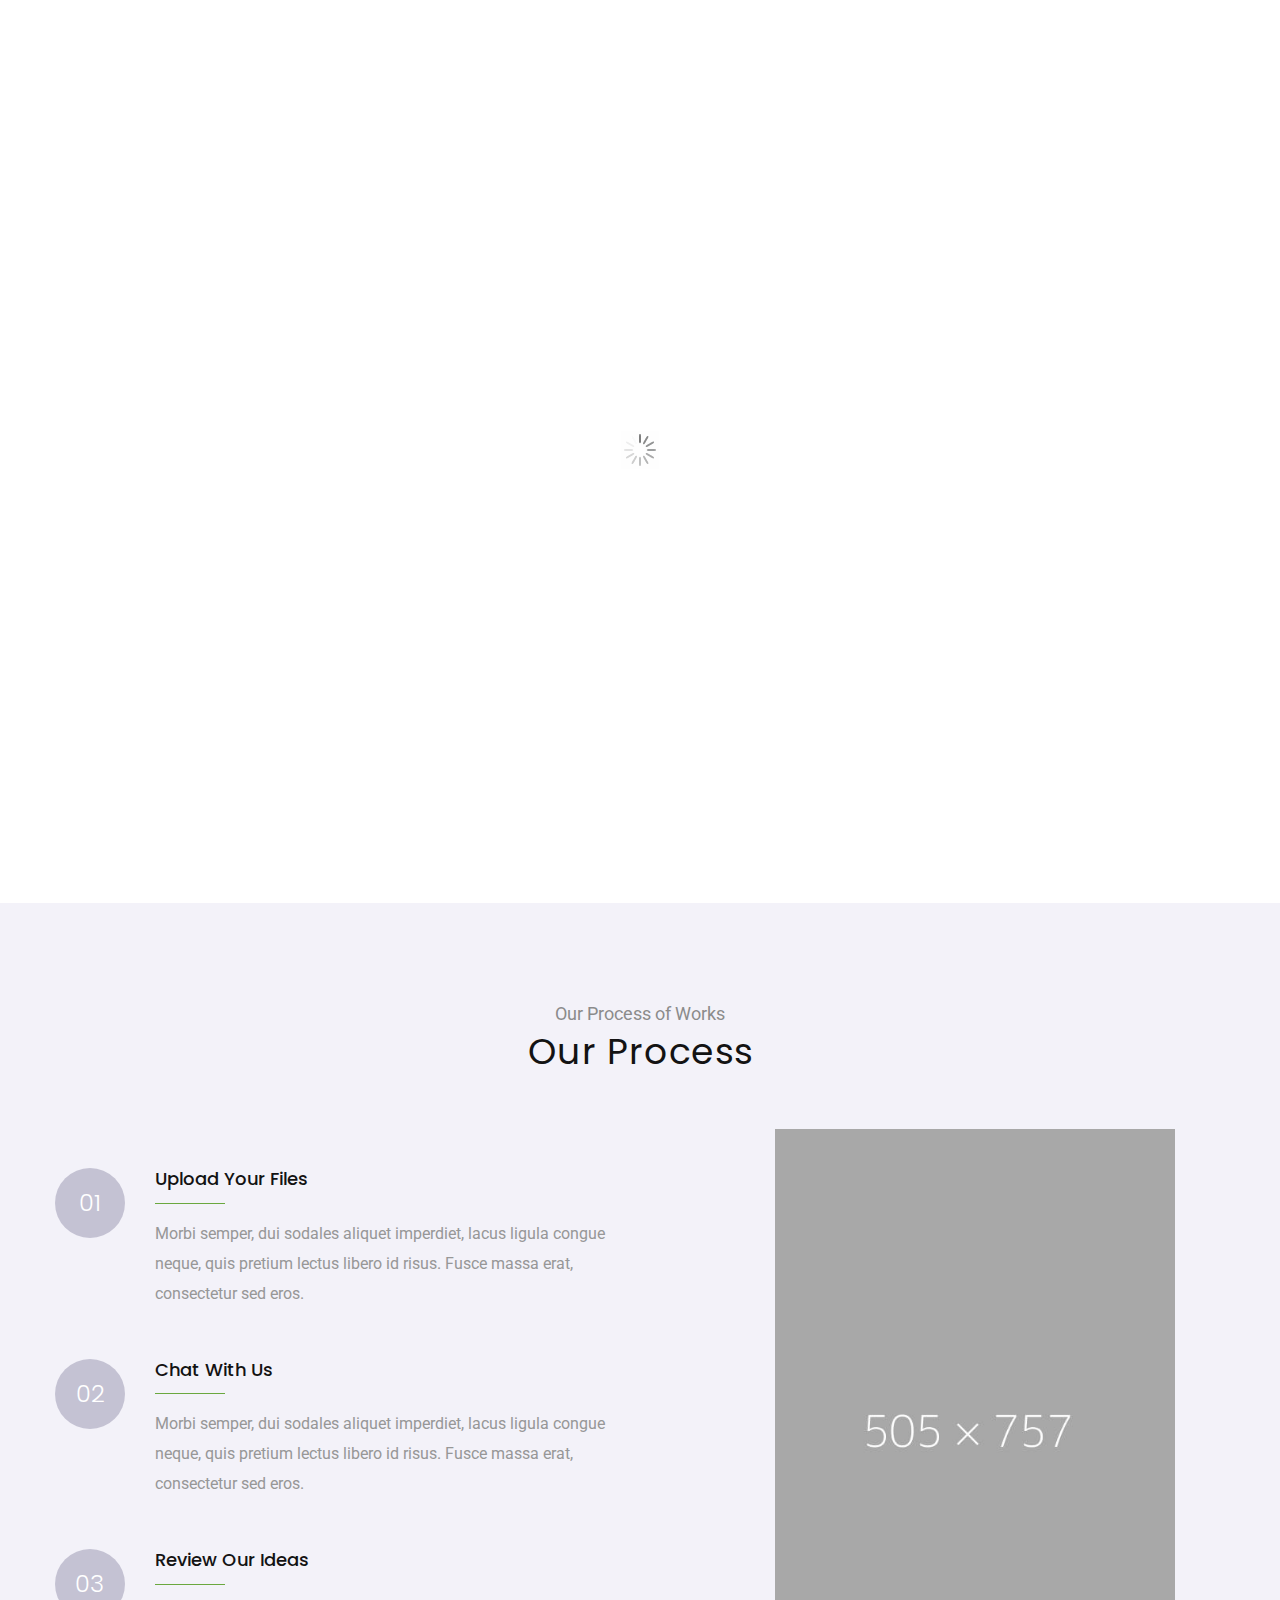
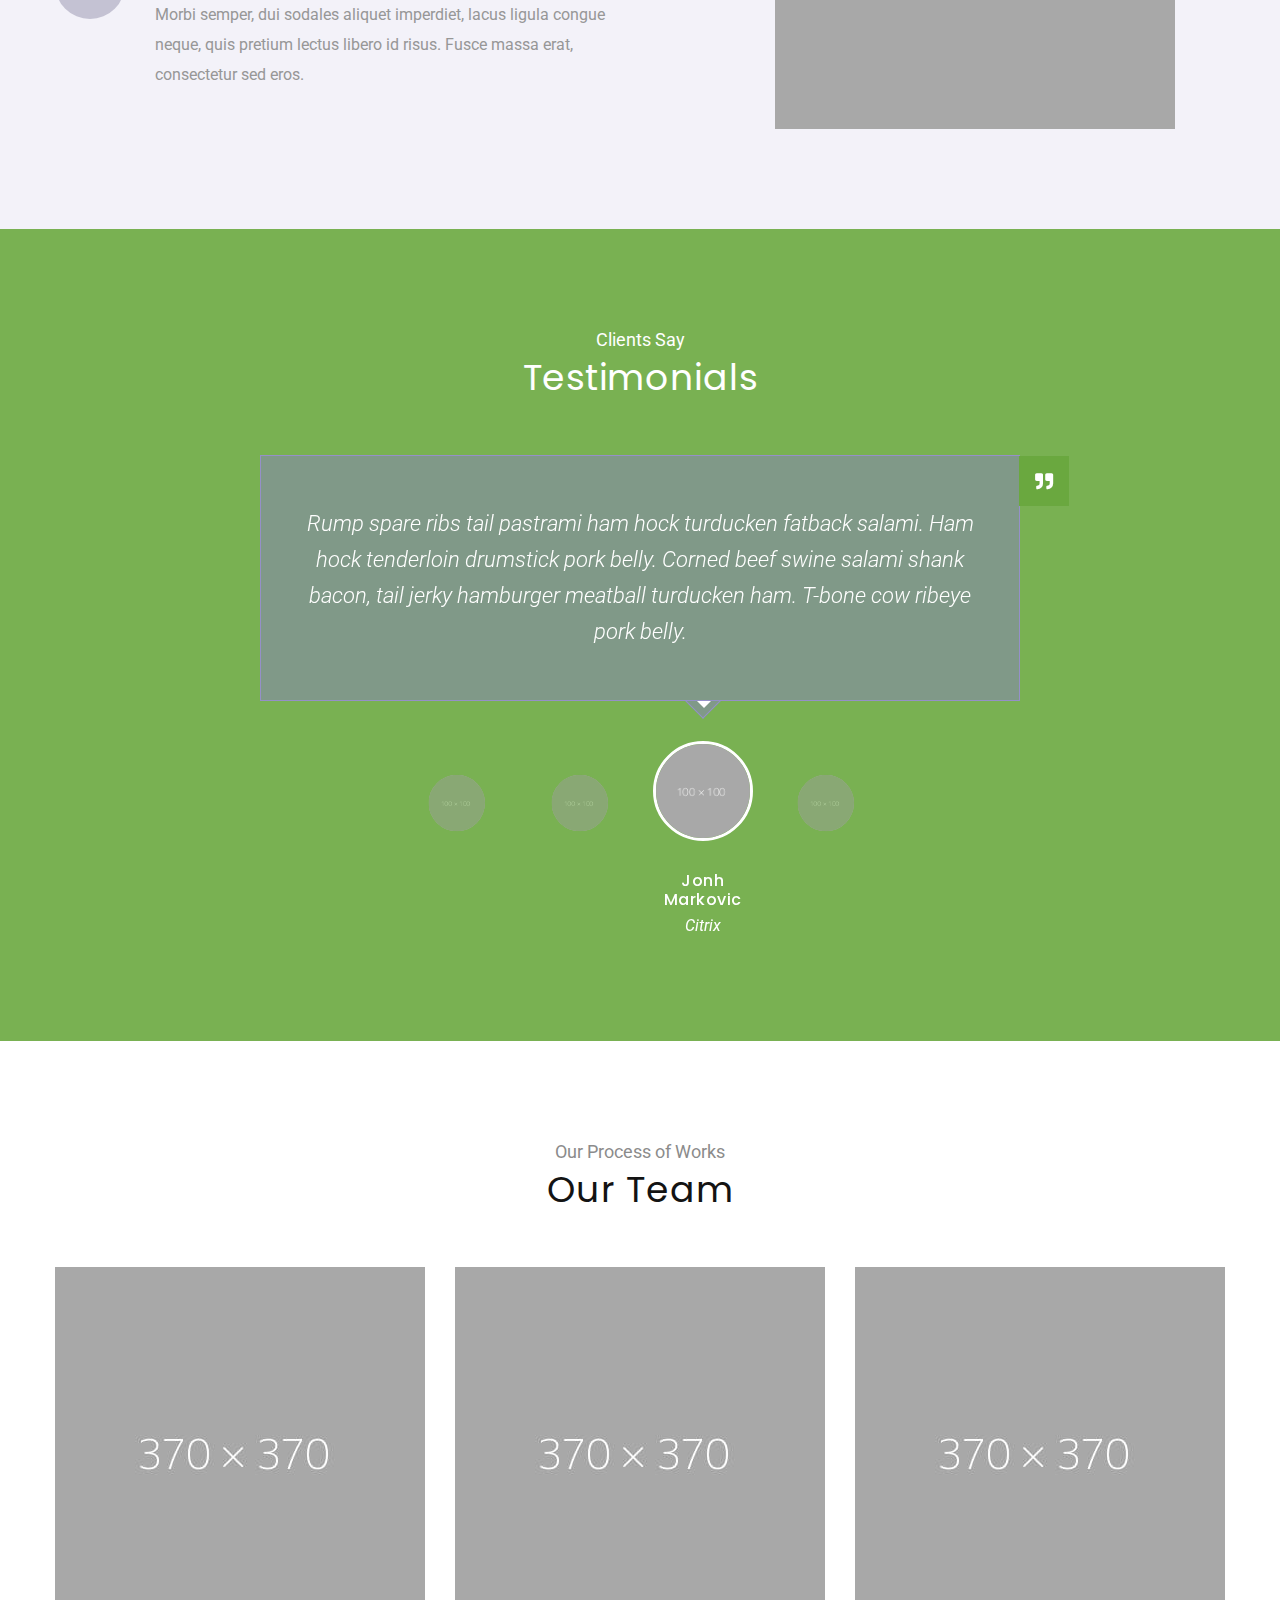
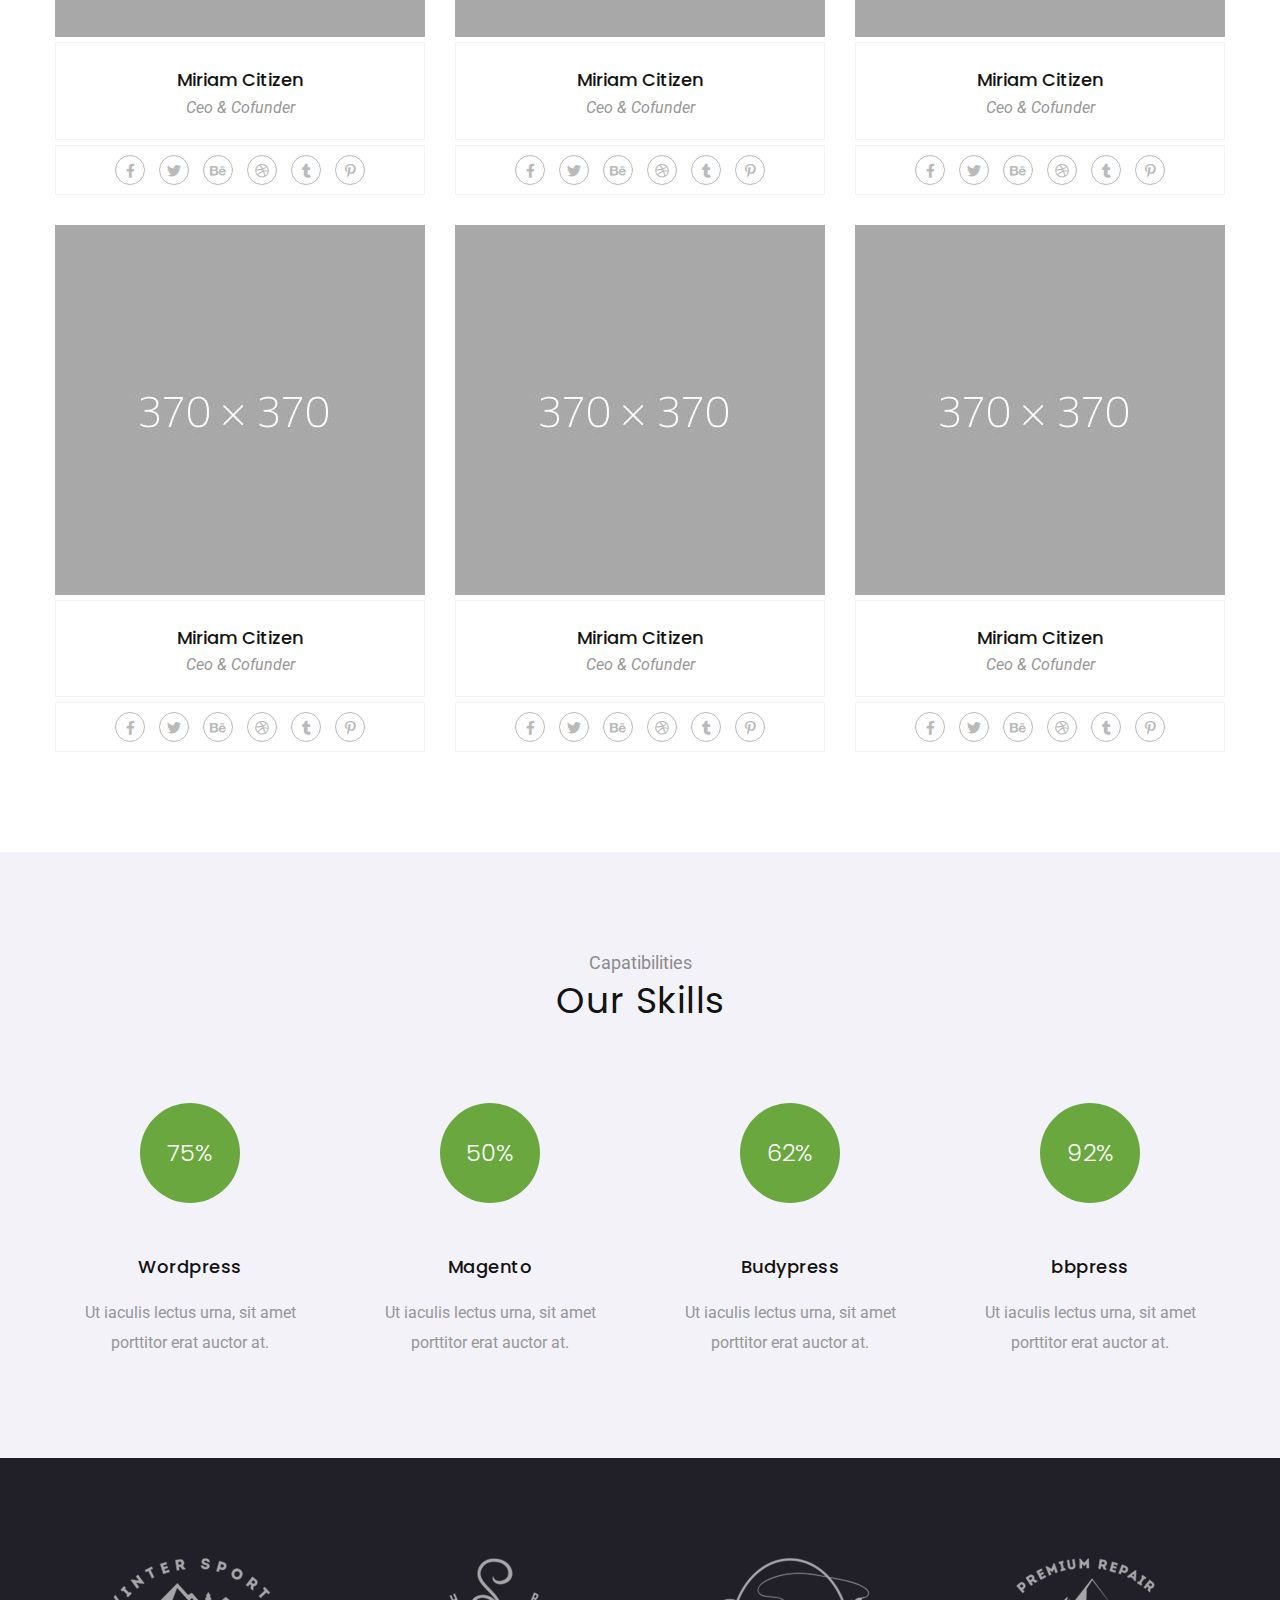
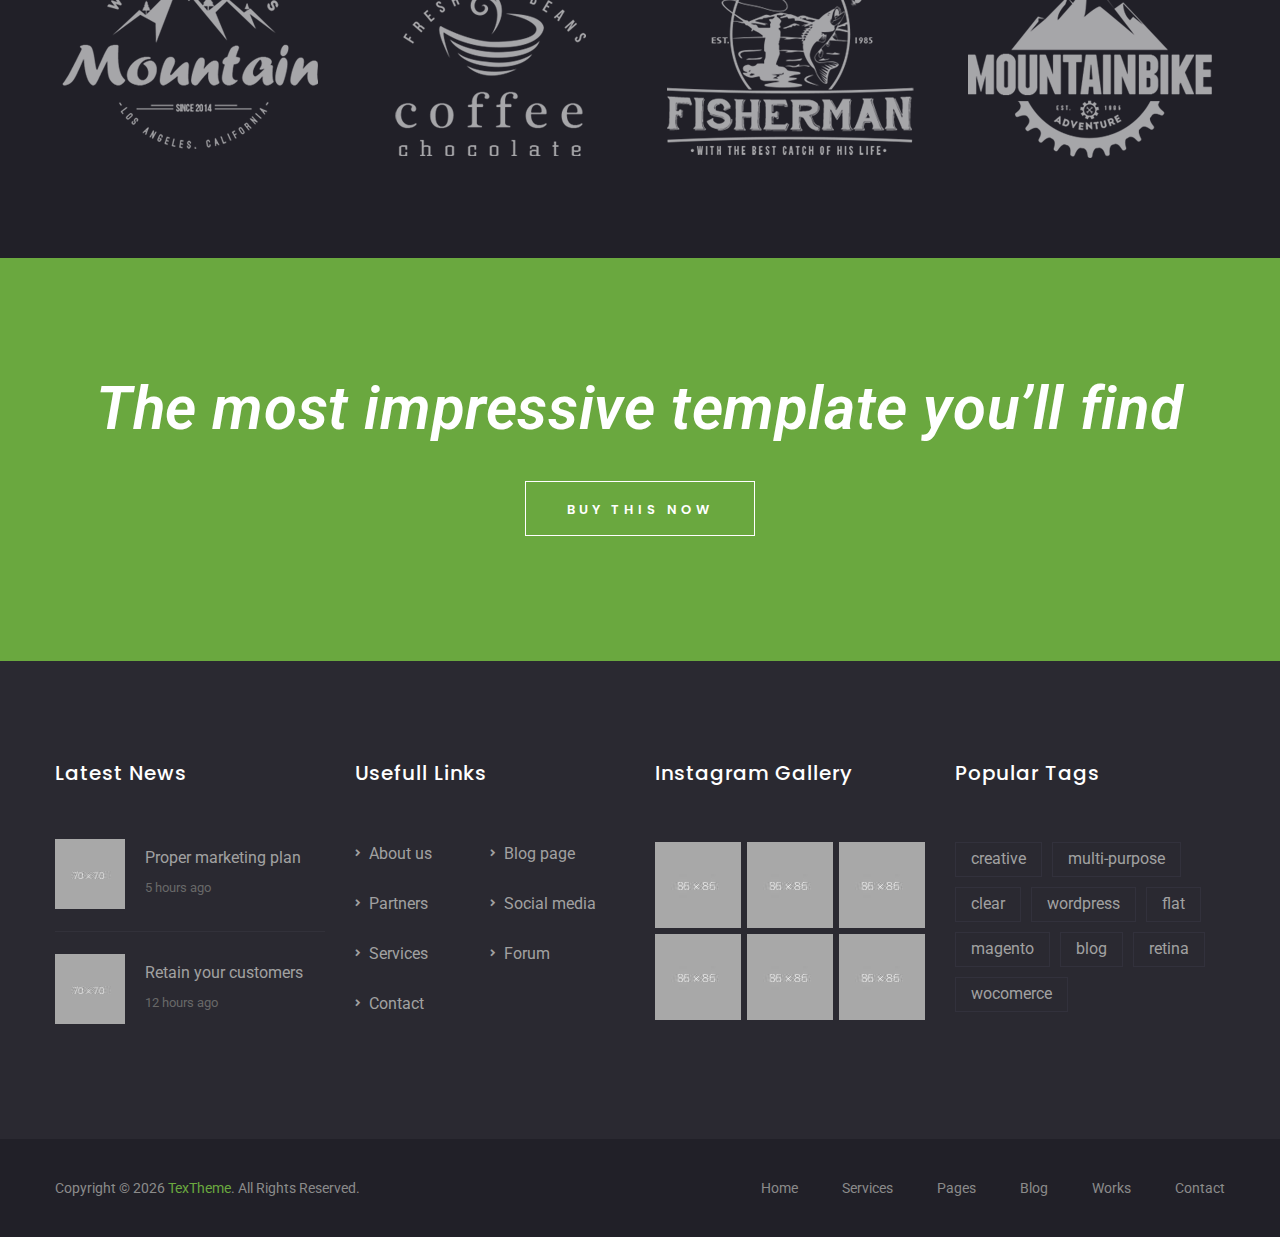
==== commit b12d67be: "dropdown & image" ====
--- a/GoFarm/about.html
+++ b/GoFarm/about.html
@@ -58,29 +58,8 @@
 
           <div class="collapse navbar-collapse" id="navbarSupportedContent">
             <ul class="navbar-nav ml-auto menu">
-              <li class="nav-item dropdown submenu">
-                <a class="nav-link dropdown-toggle" href="#" role="button" data-toggle="dropdown" aria-haspopup="true"
-                  aria-expanded="false">
-                  Home
-                </a>
-                <i class="fas fa-angle-down mobile_dropdown_icon"></i>
-                <ul class="dropdown-menu">
-                  <li class="nav-item">
-                    <a href="index.html" class="nav-link">Home One</a>
-                  </li>
-                  <li class="nav-item">
-                    <a href="index-2.html" class="nav-link">Home Two</a>
-                  </li>
-                  <li class="nav-item">
-                    <a href="index-3.html" class="nav-link">Home Three</a>
-                  </li>
-                  <li class="nav-item">
-                    <a href="index-4.html" class="nav-link">Home Four</a>
-                  </li>
-                  <li class="nav-item">
-                    <a href="index-5.html" class="nav-link">Home Five</a>
-                  </li>
-                </ul>
+              <li class="nav-item">
+                <a class="nav-link" href="index.html">Home</a>
               </li>
               <li class="nav-item active">
                 <a class="nav-link" href="about.html">About</a>
--- a/GoFarm/assets/css/style.css
+++ b/GoFarm/assets/css/style.css
@@ -125,7 +125,7 @@
 }
 
 .section_title i {
-  color: #8781bd;
+  color: #6AA83F;
   font-size: 24px;
   padding-top: 16px;
 }
@@ -154,11 +154,11 @@
   padding: 13px 30px 12px;
   min-width: 230px;
   color: #fff;
-  background: #8781bd;
+  background: #6AA83F;
   font-weight: 600;
   text-align: center;
   display: inline-block;
-  border: 1px solid #8781bd;
+  border: 1px solid #6AA83F;
   transition: background 0.4s linear, color 0.3s linear;
   position: relative;
   overflow: hidden;
@@ -277,7 +277,7 @@
 }
 
 .header_top {
-  background: #8781bd;
+  background: #6AA83F;
   padding: 9px 0px;
 }
 
@@ -391,7 +391,7 @@
 }
 
 .menu > .nav-item.submenu .dropdown-menu .nav-item:hover > .nav-link, .menu > .nav-item.submenu .dropdown-menu .nav-item:focus > .nav-link, .menu > .nav-item.submenu .dropdown-menu .nav-item.active > .nav-link {
-  color: #8781bd;
+  color: #6AA83F;
 }
 
 .menu > .nav-item.submenu .dropdown-menu .nav-item > .dropdown-menu {
@@ -414,12 +414,12 @@
 
 .menu > .nav-item.active .nav-link,
 .menu > .nav-item.active .mobile_dropdown_icon {
-  color: #8781bd;
+  color: #6AA83F;
   opacity: 1;
 }
 
 .menu > .nav-item:hover .nav-link {
-  color: #8781bd;
+  color: #6AA83F;
 }
 
 @media (min-width: 992px) {
@@ -600,7 +600,7 @@
 }
 
 .main_slider_area .main_slider .slider_text h2 span {
-  color: #8781bd;
+  color: #6AA83F;
 }
 
 .main_slider_area .main_slider .slider_text h3 {
@@ -624,7 +624,7 @@
 }
 
 .main_slider_area .main_slider .slider_text.slider_text_three .theme_w_btn {
-  color: #8781bd;
+  color: #6AA83F;
 }
 
 .main_slider_area .main_slider .slider_text.slider_text_three .theme_w_btn:hover {
@@ -657,7 +657,7 @@
 
 .main_slider_area .main_slider .slider_text ul li i {
   font-size: 20px;
-  color: #8781bd;
+  color: #6AA83F;
   margin-right: 10px;
   position: absolute;
   left: 0;
@@ -757,8 +757,8 @@
 
 .about_content .theme_btn:hover {
   background: transparent;
-  border-color: #8781bd;
-  color: #8781bd;
+  border-color: #6AA83F;
+  color: #6AA83F;
 }
 
 .about_content .theme_btn:hover:after {
@@ -826,7 +826,7 @@
   display: inline-block;
   width: 70px;
   height: 1px;
-  background: #8781bd;
+  background: #6AA83F;
   bottom: 0;
 }
 
@@ -836,11 +836,11 @@
 }
 
 .precess_item:hover .icon {
-  background: #8781bd;
+  background: #6AA83F;
 }
 
 .precess_item:hover h6 {
-  color: #8781bd;
+  color: #6AA83F;
 }
 
 .precess_item + .precess_item {
@@ -931,7 +931,7 @@
 /*========== mockup_frame_area css ============*/
 /*========== theme_promo_area css ============*/
 .theme_promo_area {
-  background: #8781bd;
+  background: #6AA83F;
   text-align: center;
   padding: 115px 0px;
 }
@@ -998,8 +998,8 @@
   width: 100px;
   height: 100px;
   text-align: center;
-  background: #8781bd;
-  border: 1px solid #8781bd;
+  background: #6AA83F;
+  border: 1px solid #6AA83F;
   font-size: 30px;
   color: #fff;
   line-height: 100px;
@@ -1021,7 +1021,7 @@
 
 .service_promo_item:hover .round {
   background: transparent;
-  color: #8781bd;
+  color: #6AA83F;
 }
 
 /*========= sevice_promo_area  ===========*/
@@ -1032,11 +1032,11 @@
 
 .sevice_promo_area_two .service_promo_item .round {
   background: transparent;
-  color: #8781bd;
+  color: #6AA83F;
 }
 
 .sevice_promo_area_two .service_promo_item:hover .round {
-  background: #8781bd;
+  background: #6AA83F;
   color: #fff;
 }
 
@@ -1078,7 +1078,7 @@
   line-height: 50px;
   font-size: 16px;
   color: #dbd9e7;
-  background: #8781bd;
+  background: #6AA83F;
   height: 50px;
   text-align: center;
   top: -1px;
@@ -1152,7 +1152,7 @@
 /*========= service_area  ===========*/
 /*========= clients_logo_area  ===========*/
 .clients_logo_area {
-  background: #8781bd;
+  background: #6AA83F;
 }
 
 .clients_logo_area_black {
@@ -1195,7 +1195,7 @@
   width: 100px;
   height: 100px;
   border-radius: 50%;
-  background: #8781bd;
+  background: #6AA83F;
   font-size: 24px;
   font-family: "Poppins", sans-serif;
   font-weight: 300;
@@ -1224,7 +1224,7 @@
 }
 
 .features_area .overlay_bg {
-  background: #8781bd;
+  background: #6AA83F;
   opacity: 0.4;
 }
 
@@ -1285,7 +1285,7 @@
 }
 
 .offer_item:hover h6 {
-  color: #8781bd;
+  color: #6AA83F;
 }
 
 /*========= offer_area  ===========*/
@@ -1317,8 +1317,8 @@
   height: 45px;
   font-size: 18px;
   line-height: 45px;
-  color: #8781bd;
-  border: 1px solid #8781bd;
+  color: #6AA83F;
+  border: 1px solid #6AA83F;
   text-align: center;
   border-radius: 50%;
   margin-right: 25px;
@@ -1334,7 +1334,7 @@
 }
 
 .core_features_item .media a:hover {
-  color: #8781bd;
+  color: #6AA83F;
 }
 
 /*========= core_features_area  ===========*/
@@ -1350,7 +1350,7 @@
   height: 100px;
   text-align: center;
   font-size: 22px;
-  background: #8781bd;
+  background: #6AA83F;
   color: #fff;
   line-height: 100px;
   margin: 0 auto 28px;
@@ -1360,7 +1360,7 @@
 
 .video_content .video_icon:hover {
   background: #fff;
-  color: #8781bd;
+  color: #6AA83F;
 }
 
 .video_content h2 {
@@ -1459,7 +1459,7 @@
 }
 
 .pr_slider_item .item_content h4:hover {
-  color: #8781bd;
+  color: #6AA83F;
 }
 
 .pr_slider_item .item_content p {
@@ -1495,7 +1495,7 @@
   width: 100%;
   height: 100%;
   z-index: 0;
-  background: #8781bd;
+  background: #6AA83F;
   opacity: 0;
   transition: opacity 0.2s linear;
 }
@@ -1524,7 +1524,7 @@
 
 .img_hover .icon:hover {
   background: #fff;
-  color: #8781bd;
+  color: #6AA83F;
 }
 
 /*============ portfolio_area ==============*/
@@ -1637,7 +1637,7 @@
 }
 
 .demo_item:hover h5 {
-  color: #8781bd;
+  color: #6AA83F;
 }
 
 /*============ demos_area  ==============*/
@@ -1667,7 +1667,7 @@
 }
 
 .p_filter_info .portfolio_filter .work_portfolio_item.active {
-  color: #8781bd;
+  color: #6AA83F;
 }
 
 .portfolio_gallery .pr_slider_item {
@@ -1761,8 +1761,8 @@
 }
 
 .p_social_icon a:hover {
-  background: #8781bd;
-  border-color: #8781bd;
+  background: #6AA83F;
+  border-color: #6AA83F;
   color: #fff;
 }
 
@@ -1805,7 +1805,7 @@
   font-size: 18px;
   line-height: 50px;
   color: #fff;
-  background: #8781bd;
+  background: #6AA83F;
   right: -50px;
   top: 0px;
 }
@@ -1888,7 +1888,7 @@
 }
 
 .testimonial_thumbnil .item.slick-current .round_img {
-  border-color: #8781bd;
+  border-color: #6AA83F;
 }
 
 .testimonial_thumbnil .item.slick-current .round_img:before {
@@ -1927,7 +1927,7 @@
   height: 0;
   border-left: 7px solid transparent;
   border-right: 7px solid transparent;
-  border-top: 7px solid #8781bd;
+  border-top: 7px solid #6AA83F;
 }
 
 /*=============  testimonial area css ============*/
@@ -1945,7 +1945,7 @@
 }
 
 .testimonial_area_four .overlay_bg {
-  background: #8781bd;
+  background: #6AA83F;
   opacity: 0.9;
 }
 
@@ -1972,7 +1972,7 @@
 }
 
 .testimonial_area_four .testimonial_thumbnil .item .round_img:before {
-  background: #8781bd;
+  background: #6AA83F;
 }
 
 .testimonial_area_four .testimonial_thumbnil .item .content h6,
@@ -1993,7 +1993,7 @@
 
 .fun_fact_area .fact_item {
   width: calc(100% / 5);
-  background: #8781bd;
+  background: #6AA83F;
   text-align: center;
   padding: 148px 0px 133px;
 }
@@ -2050,7 +2050,7 @@
 }
 
 .team_item .tema_content h6:hover {
-  color: #8781bd;
+  color: #6AA83F;
 }
 
 .team_item .tema_content p {
@@ -2086,9 +2086,9 @@
 }
 
 .team_social_icon a:hover {
-  background: #8781bd;
-  color: #fff;
-  border-color: #8781bd;
+  background: #6AA83F;
+  color: #fff;
+  border-color: #6AA83F;
 }
 
 /*========= team_area css ============*/
@@ -2130,7 +2130,7 @@
   line-height: 66px;
   font-weight: 500;
   font-family: "Poppins", sans-serif;
-  background: #8781bd;
+  background: #6AA83F;
   color: #fff;
   padding: 31px 0px 37px;
 }
@@ -2170,7 +2170,7 @@
 
 
 .h_price_item:hover, .h_price_item.active {
-  background: #8781bd;
+  background: #6AA83F;
 }
 
 .h_price_item:hover ul li, .h_price_item.active ul li {
@@ -2238,7 +2238,7 @@
 }
 
 .h_blog_post_item:hover .post_content h3 {
-  color: #8781bd;
+  color: #6AA83F;
 }
 
 .h_post_date {
@@ -2248,7 +2248,7 @@
 }
 
 .h_post_date:hover {
-  color: #8781bd;
+  color: #6AA83F;
 }
 
 .h_post_info a {
@@ -2264,7 +2264,7 @@
 }
 
 .h_post_info a:hover {
-  color: #8781bd;
+  color: #6AA83F;
 }
 
 .h_post_info a + a {
@@ -2290,11 +2290,11 @@
 }
 
 .h_blog_post_area_two .h_blog_post_item .post_content .h_post_info a:hover {
-  color: #8781bd;
+  color: #6AA83F;
 }
 
 .h_blog_post_area_two .h_blog_post_item:hover h3 {
-  color: #8781bd;
+  color: #6AA83F;
 }
 
 .theme_b_btn {
@@ -2304,11 +2304,11 @@
 }
 
 .theme_b_btn:after {
-  background: #8781bd;
+  background: #6AA83F;
 }
 
 .theme_b_btn:hover {
-  border-color: #8781bd;
+  border-color: #6AA83F;
   color: #fff;
 }
 
@@ -2327,7 +2327,7 @@
 }
 
 .blog_item .h_post_date:hover {
-  color: #8781bd;
+  color: #6AA83F;
 }
 
 .blog_item .post_content h3 {
@@ -2347,7 +2347,7 @@
 }
 
 .blog_item .post_content .h_post_info a:hover {
-  color: #8781bd;
+  color: #6AA83F;
 }
 
 /*============ blog area css =============*/
@@ -2400,7 +2400,7 @@
   width: 100%;
   bottom: 0;
   left: 0;
-  background: #8781bd;
+  background: #6AA83F;
   position: absolute;
   height: 1px;
   opacity: 0;
@@ -2409,14 +2409,14 @@
 
 .blog_details_info .blog_details_content ul li a i {
   font-size: 11px;
-  color: #8781bd;
+  color: #6AA83F;
   top: -2px;
   margin-right: 6px;
   position: relative;
 }
 
 .blog_details_info .blog_details_content ul li a:hover {
-  color: #8781bd;
+  color: #6AA83F;
 }
 
 .blog_details_info .blog_details_content ul li a:hover:before {
@@ -2433,7 +2433,7 @@
 
 .blog_details_info blockquote .name {
   font-size: 18px;
-  color: #8781bd;
+  color: #6AA83F;
   font-style: normal;
 }
 
@@ -2471,8 +2471,8 @@
 }
 
 .share_link a:hover {
-  background: #8781bd;
-  border-color: #8781bd;
+  background: #6AA83F;
+  border-color: #6AA83F;
   color: #fff;
 }
 
@@ -2624,7 +2624,7 @@
 }
 
 .s_comment_inner .form-group .form-control:focus {
-  border-color: #8781bd;
+  border-color: #6AA83F;
   background: #fff;
 }
 
@@ -2635,8 +2635,8 @@
 
 .s_comment_inner .theme_btn:hover {
   background: transparent;
-  border-color: #8781bd;
-  color: #8781bd;
+  border-color: #6AA83F;
+  color: #6AA83F;
 }
 
 /*============ blog_details_area css =============*/
@@ -2806,19 +2806,19 @@
 }
 
 .h_contact_area_two .h_contact_form .form-group .form-control:focus {
-  border-color: #8781bd;
+  border-color: #6AA83F;
   background: #fff;
 }
 
 .h_contact_area_two .h_contact_form .form-group .theme_btn:after {
-  background: #8781bd;
+  background: #6AA83F;
   opacity: 0.1;
 }
 
 .h_contact_area_two .h_contact_form .form-group .theme_btn:hover {
   background: transparent;
-  border-color: #8781bd;
-  color: #8781bd;
+  border-color: #6AA83F;
+  color: #6AA83F;
 }
 
 /*============= h_contact_area_two  css =============*/
@@ -2862,7 +2862,7 @@
 }
 
 .contact_inner .contact_form .form-group .form-control:focus {
-  border-color: #8781bd;
+  border-color: #6AA83F;
   background: #fff;
 }
 
@@ -2873,8 +2873,8 @@
 
 .contact_inner .contact_form .form-group .theme_btn:hover {
   background: transparent;
-  border-color: #8781bd;
-  color: #8781bd;
+  border-color: #6AA83F;
+  color: #6AA83F;
 }
 
 .contact_info_right .c_info_item .icon {
@@ -2882,8 +2882,8 @@
   height: 70px;
   text-align: center;
   line-height: 70px;
-  border: 1px solid #8781bd;
-  color: #8781bd;
+  border: 1px solid #6AA83F;
+  color: #6AA83F;
   border-radius: 50%;
   text-align: center;
   font-size: 24px;
@@ -2923,7 +2923,7 @@
 }
 
 .contact_info_right .c_info_item .media-body p a:hover {
-  color: #8781bd;
+  color: #6AA83F;
 }
 
 .contact_info_right .c_info_item + .c_info_item {
@@ -2968,7 +2968,7 @@
   bottom: 0;
   position: absolute;
   z-index: -1;
-  background: #8781bd;
+  background: #6AA83F;
   opacity: 0.9;
 }
 
@@ -3047,7 +3047,7 @@
 }
 
 .f_latest_widget .f_latest_item .media-body .l_date:hover {
-  color: #8781bd;
+  color: #6AA83F;
 }
 
 .f_latest_widget .f_latest_item:first-child {
@@ -3100,7 +3100,7 @@
 }
 
 .f_link_widget ul li a:hover i {
-  color: #8781bd;
+  color: #6AA83F;
 }
 
 .recent_post_gallery {
@@ -3128,7 +3128,7 @@
   height: 100%;
   top: 0;
   left: 0;
-  background: #8781bd;
+  background: #6AA83F;
   position: absolute;
   opacity: 0;
   z-index: 0;
@@ -3187,8 +3187,8 @@
 }
 
 .f_tag_widget ul li a:hover {
-  border-color: #8781bd;
-  background: #8781bd;
+  border-color: #6AA83F;
+  background: #6AA83F;
   color: #fff;
 }
 
@@ -3205,7 +3205,7 @@
 }
 
 .footer_bottom p a {
-  color: #8781bd;
+  color: #6AA83F;
 }
 
 .footer_bottom .f_menu {
@@ -3218,7 +3218,7 @@
 }
 
 .footer_bottom .f_menu li a:hover {
-  color: #8781bd;
+  color: #6AA83F;
 }
 
 .footer_bottom .f_menu li + li {
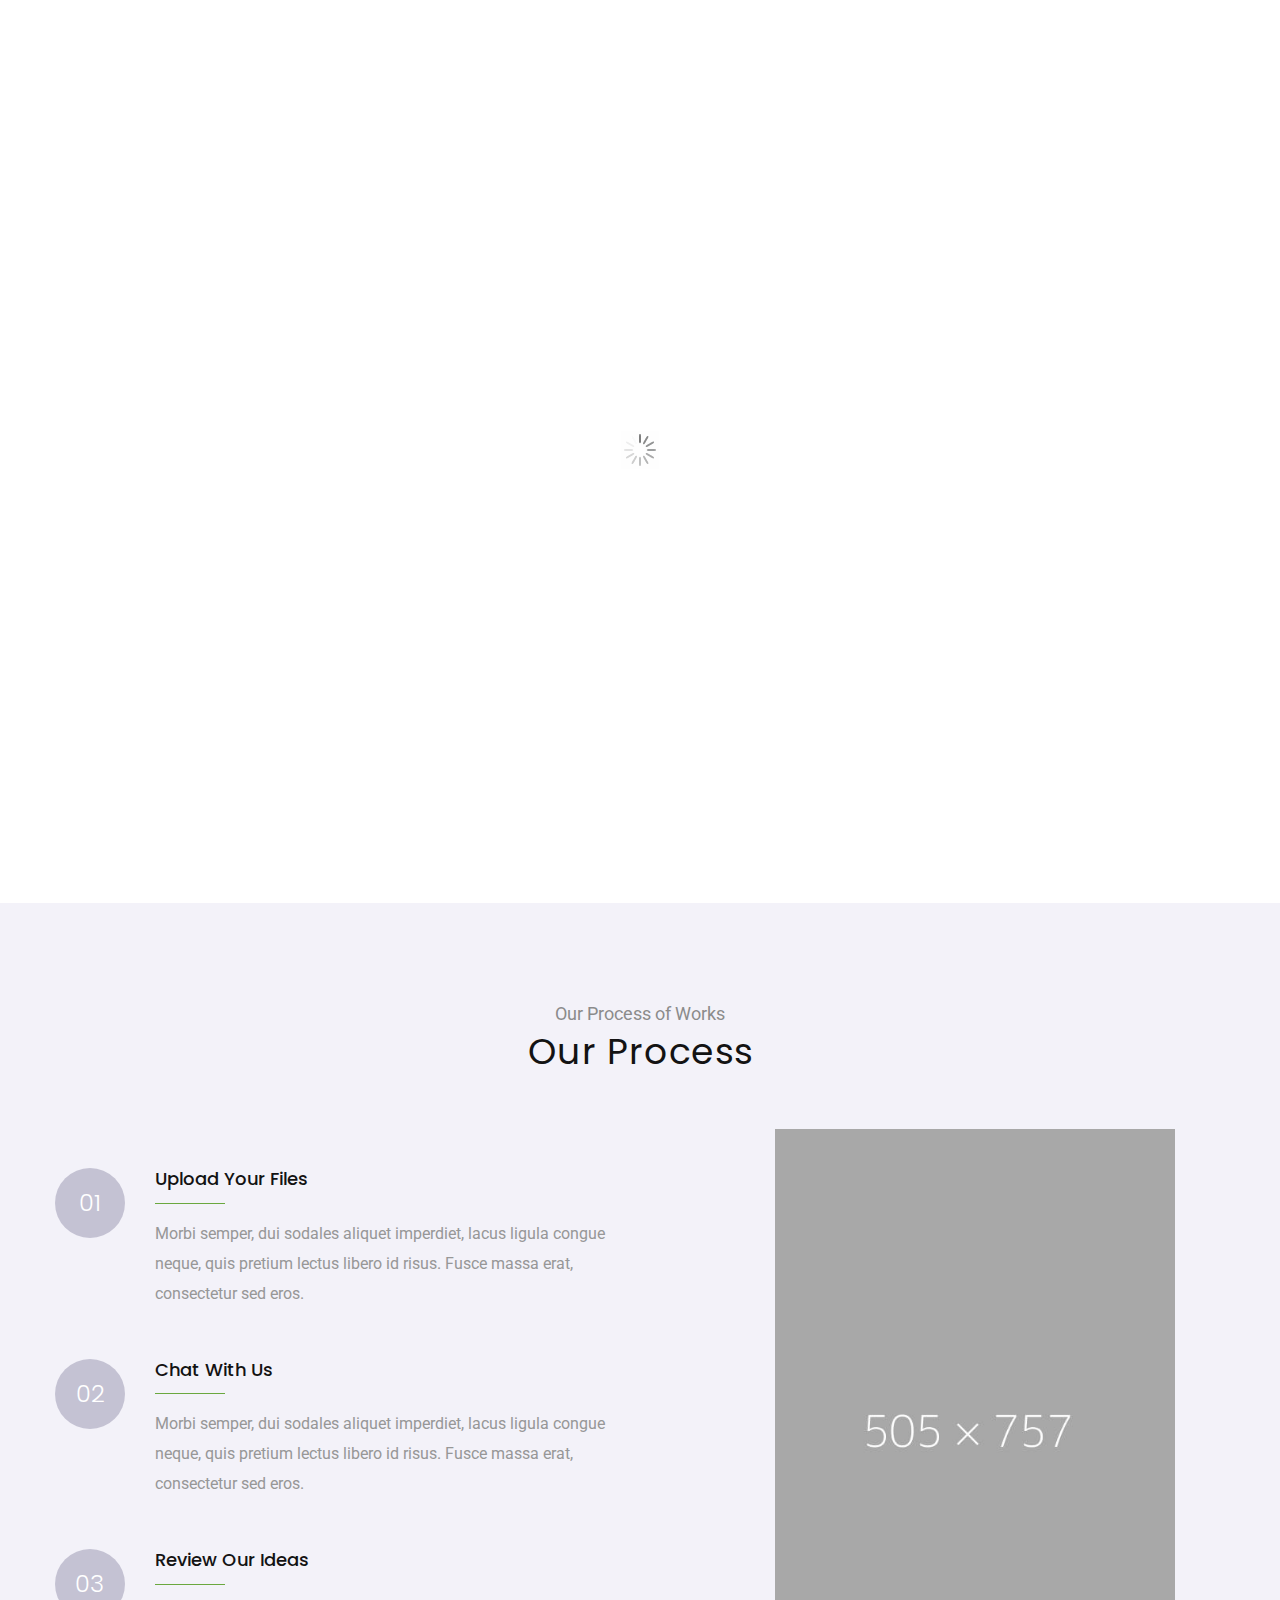
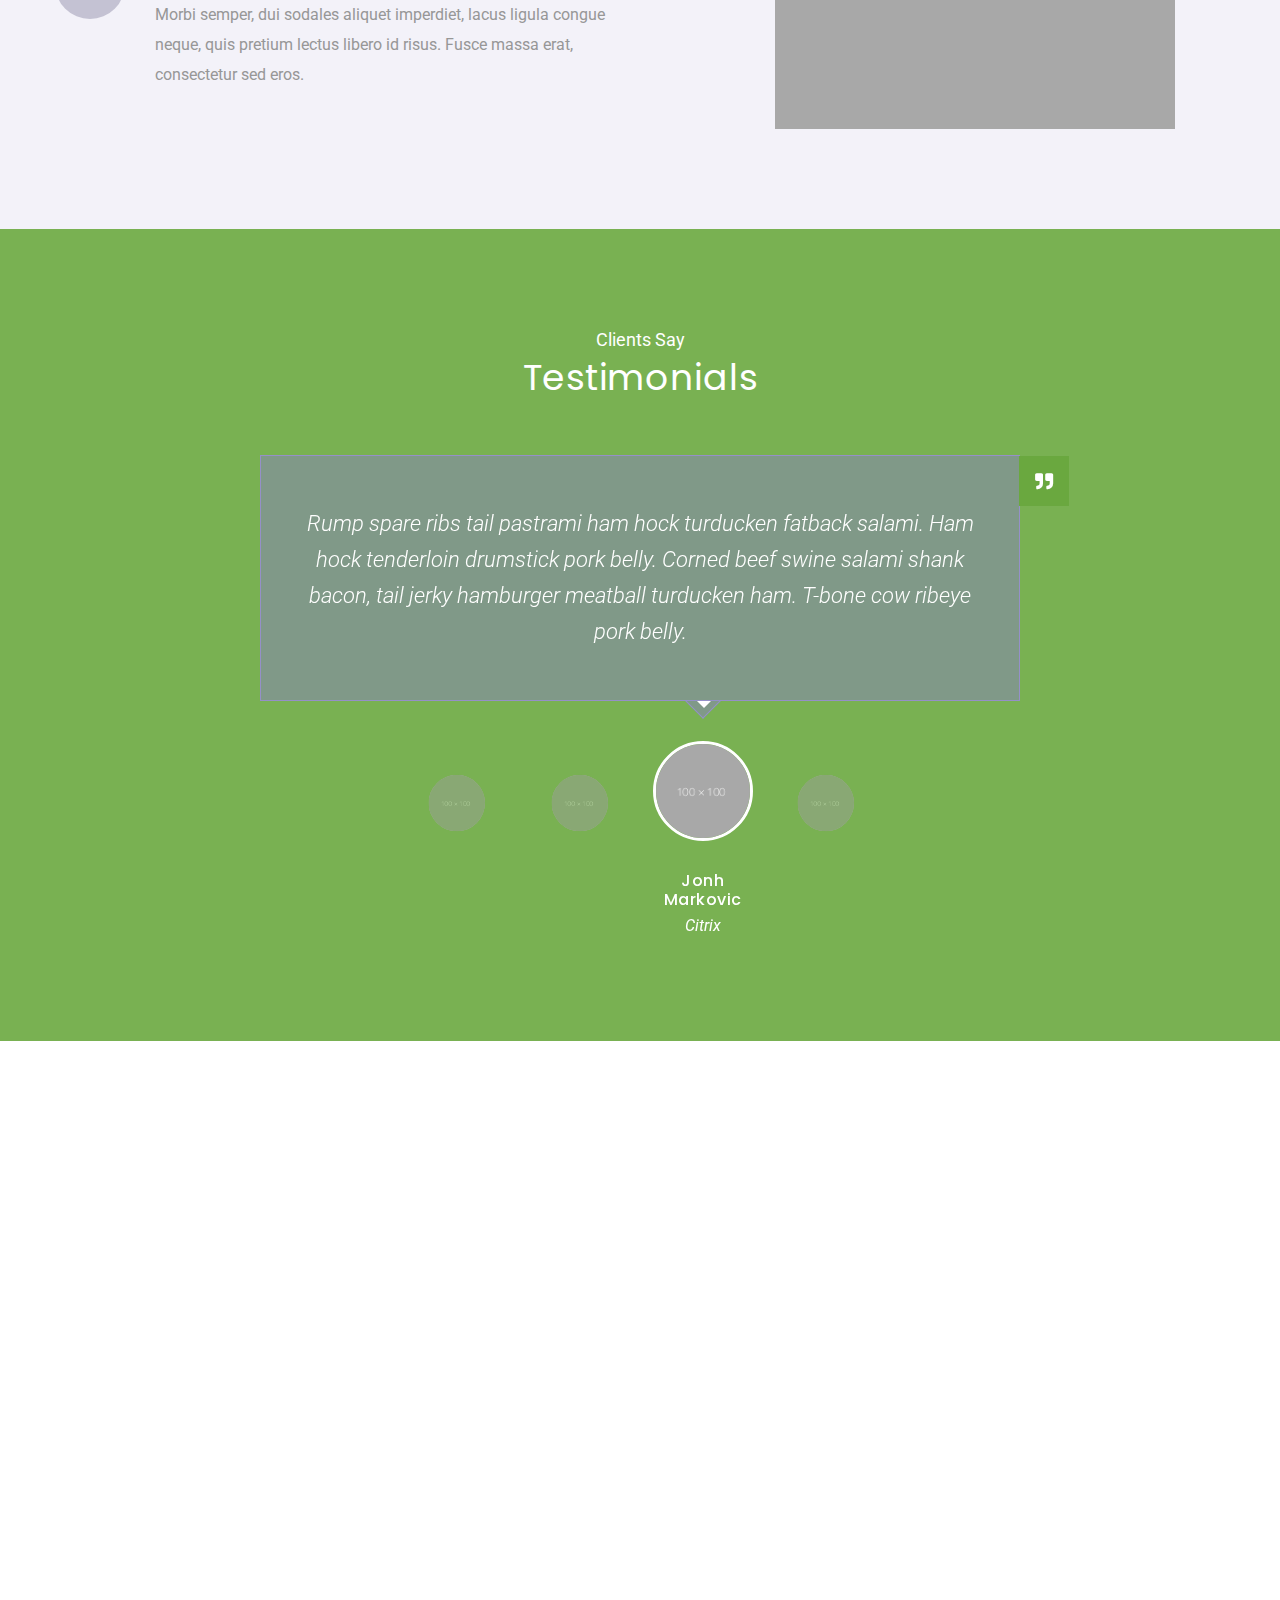
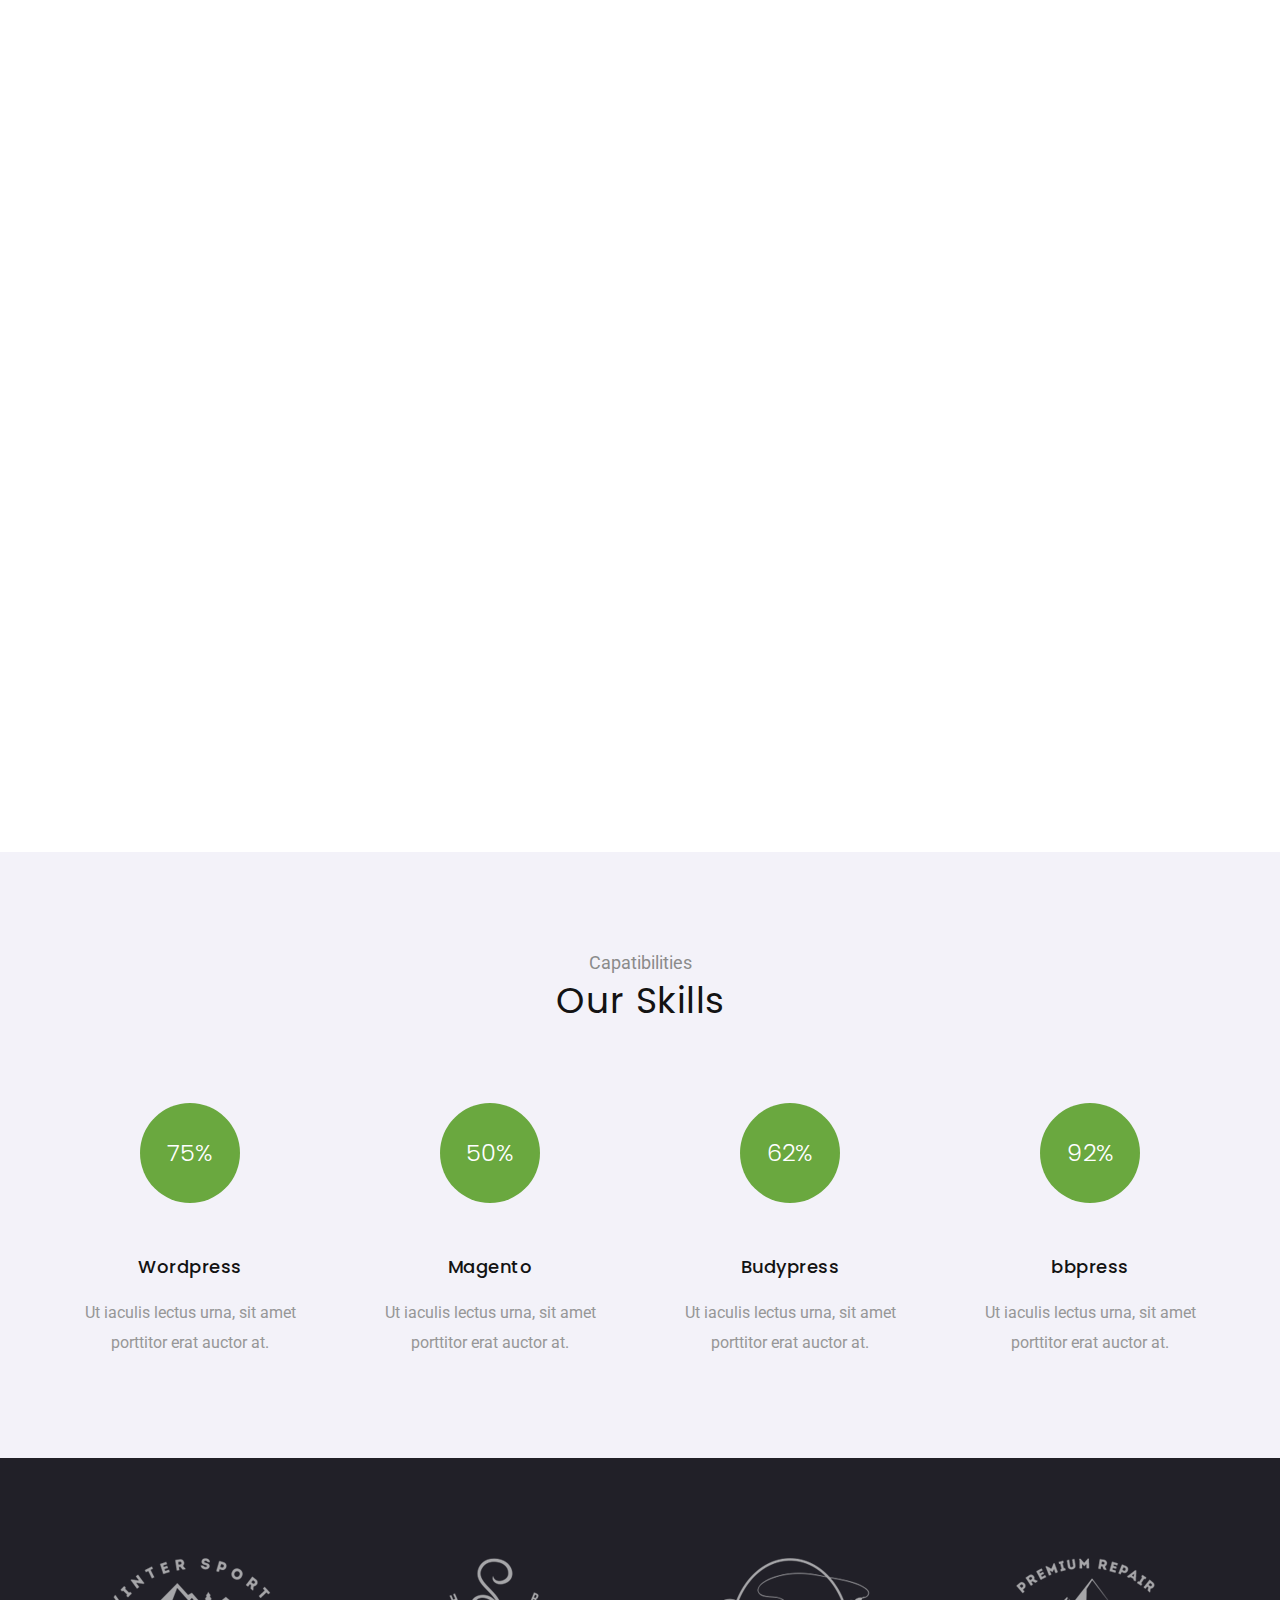
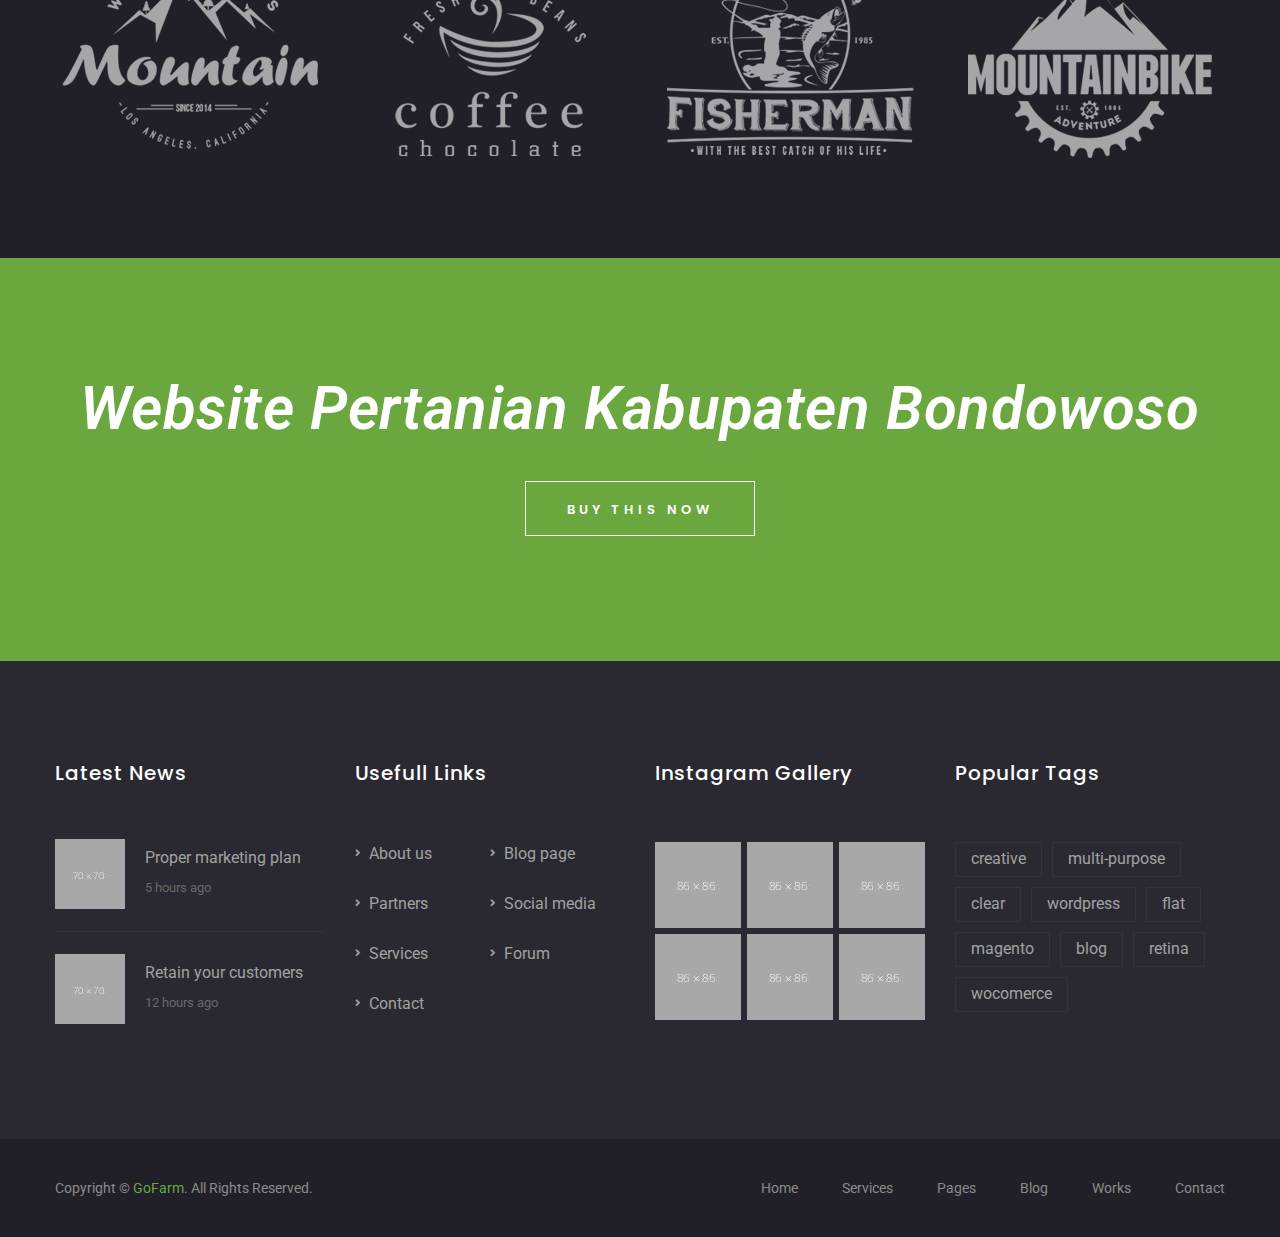
==== commit 27323910: "edit tampilan" ====
--- a/GoFarm/about.html
+++ b/GoFarm/about.html
@@ -5,7 +5,7 @@
   <!-- Required meta tags -->
   <meta charset="utf-8" />
   <meta name="viewport" content="width=device-width, initial-scale=1, shrink-to-fit=no" />
-  <link rel="shortcut icon" href="assets/img/favicon.png" />
+  <link rel="shortcut icon" href="assets/img/Group5.png" />
   <!-- Bootstrap CSS -->
   <link rel="stylesheet" href="assets/vendors/bootstrap/css/bootstrap.min.css" />
   <link rel="stylesheet" href="assets/vendors/fontawesome/css/all.min.css" />
@@ -16,7 +16,7 @@
   <link rel="stylesheet" href="assets/css/style.css" />
   <link rel="stylesheet" href="assets/css/responsive.css" />
 
-  <title>Citrix</title>
+  <title>GoFarm</title>
 </head>
 
 <body>
@@ -49,7 +49,7 @@
 
       <nav class="navbar navbar-expand-lg" id="header">
         <div class="container">
-          <a class="navbar-brand" href="#"><img src="assets/img/Logo.png" alt="logo" /></a>
+          <a class="navbar-brand" href="#"><img src="assets/img/Group5.png" alt="logo" /></a>
           <button class="navbar-toggler collapsed" type="button" data-toggle="collapse"
             data-target="#navbarSupportedContent" aria-controls="navbarSupportedContent" aria-expanded="false"
             aria-label="Toggle navigation">
@@ -331,22 +331,20 @@
     <!-- team area -->
     <section class="team_area sec_pad">
       <div class="container">
-        <div class="section_title text-center">
+        <div class="section_title text-center wow fadeInUp">
           <h6>Our Process of Works</h6>
           <h2>Our Team</h2>
         </div>
-        <div class="row justify-content-center">
+        <div class="row">
           <div class="col-lg-4 col-sm-6">
-            <div class="team_item">
+            <div class="team_item wow fadeInUp" data-wow-delay="0.1s">
               <div class="img img_hover">
-                <img src="assets/img/home-one/team1.jpg" alt="" />
-                <a href="assets/img/home-one/team1.jpg" class="icon popup"><i class="fas fa-plus"></i></a>
+                <img src="assets/img/home-one/avatar2.png" alt="" />
+                <a href="#" class="icon popup"><i class="fas fa-plus"></i></a>
               </div>
               <div class="tema_content">
-                <a href="#">
-                  <h6>Miriam Citizen</h6>
-                </a>
-                <p>Ceo & Cofunder</p>
+                <a href="#"><h6>Widha Astiana</h6></a>
+                <p>Manajer Tim</p>
               </div>
               <div class="team_social_icon">
                 <a href="#"><i class="fab fa-facebook-f"></i></a>
@@ -359,16 +357,14 @@
             </div>
           </div>
           <div class="col-lg-4 col-sm-6">
-            <div class="team_item">
+            <div class="team_item wow fadeInUp" data-wow-delay="0.2s">
               <div class="img img_hover">
-                <img src="assets/img/home-one/team2.jpg" alt="" />
-                <a href="assets/img/home-one/team2.jpg" class="icon popup"><i class="fas fa-plus"></i></a>
+                <img src="assets/img/home-one/avatar3.png" alt="" />
+                <a href="#" class="icon popup"><i class="fas fa-plus"></i></a>
               </div>
               <div class="tema_content">
-                <a href="#">
-                  <h6>Miriam Citizen</h6>
-                </a>
-                <p>Ceo & Cofunder</p>
+                <a href="#"><h6>Dyah Safitri Reswandari</h6></a>
+                <p>Database Engineer</p>
               </div>
               <div class="team_social_icon">
                 <a href="#"><i class="fab fa-facebook-f"></i></a>
@@ -381,16 +377,14 @@
             </div>
           </div>
           <div class="col-lg-4 col-sm-6">
-            <div class="team_item">
+            <div class="team_item wow fadeInUp" data-wow-delay="0.4s">
               <div class="img img_hover">
-                <img src="assets/img/home-one/team3.jpg" alt="" />
-                <a href="assets/img/home-one/team3.jpg" class="icon popup"><i class="fas fa-plus"></i></a>
+                <img src="assets/img/home-one/avatar1.png" alt="" />
+                <a href="#" class="icon popup"><i class="fas fa-plus"></i></a>
               </div>
               <div class="tema_content">
-                <a href="#">
-                  <h6>Miriam Citizen</h6>
-                </a>
-                <p>Ceo & Cofunder</p>
+                <a href="#"><h6>Nurillahilwafi</h6></a>
+                <p>Mobile Development</p>
               </div>
               <div class="team_social_icon">
                 <a href="#"><i class="fab fa-facebook-f"></i></a>
@@ -403,16 +397,14 @@
             </div>
           </div>
           <div class="col-lg-4 col-sm-6">
-            <div class="team_item">
+            <div class="team_item wow fadeInUp" data-wow-delay="0.5s">
               <div class="img img_hover">
-                <img src="assets/img/home-one/team4.jpg" alt="" />
-                <a href="assets/img/home-one/team4.jpg" class="icon popup"><i class="fas fa-plus"></i></a>
+                <img src="assets/img/home-one/avatar4.png" alt="" />
+                <a href="#" class="icon popup"><i class="fas fa-plus"></i></a>
               </div>
               <div class="tema_content">
-                <a href="#">
-                  <h6>Miriam Citizen</h6>
-                </a>
-                <p>Ceo & Cofunder</p>
+                <a href="#"><h6>Ruary Vina Muqorobin</h6></a>
+                <p>Web Development</p>
               </div>
               <div class="team_social_icon">
                 <a href="#"><i class="fab fa-facebook-f"></i></a>
@@ -425,38 +417,14 @@
             </div>
           </div>
           <div class="col-lg-4 col-sm-6">
-            <div class="team_item">
+            <div class="team_item wow fadeInUp" data-wow-delay="0.2s">
               <div class="img img_hover">
-                <img src="assets/img/home-one/team5.jpg" alt="" />
-                <a href="assets/img/home-one/team5.jpg" class="icon popup"><i class="fas fa-plus"></i></a>
+                <img src="assets/img/home-one/avatar5.png" alt="" />
+                <a href="#" class="icon popup"><i class="fas fa-plus"></i></a>
               </div>
               <div class="tema_content">
-                <a href="#">
-                  <h6>Miriam Citizen</h6>
-                </a>
-                <p>Ceo & Cofunder</p>
-              </div>
-              <div class="team_social_icon">
-                <a href="#"><i class="fab fa-facebook-f"></i></a>
-                <a href="#"><i class="fab fa-twitter"></i></a>
-                <a href="#"><i class="fab fa-behance"></i></a>
-                <a href="#"><i class="fab fa-dribbble"></i></a>
-                <a href="#"><i class="fab fa-tumblr"></i></a>
-                <a href="#"><i class="fab fa-pinterest-p"></i></a>
-              </div>
-            </div>
-          </div>
-          <div class="col-lg-4 col-sm-6">
-            <div class="team_item">
-              <div class="img img_hover">
-                <img src="assets/img/home-one/team6.jpg" alt="" />
-                <a href="assets/img/home-one/team6.jpg" class="icon popup"><i class="fas fa-plus"></i></a>
-              </div>
-              <div class="tema_content">
-                <a href="#">
-                  <h6>Miriam Citizen</h6>
-                </a>
-                <p>Ceo & Cofunder</p>
+                <a href="#"><h6>Desti Fitri Aisyah Putri</h6></a>
+                <p>SQA</p>
               </div>
               <div class="team_social_icon">
                 <a href="#"><i class="fab fa-facebook-f"></i></a>
@@ -567,7 +535,7 @@
     <!--theme_promo_area-->
     <section class="theme_promo_area">
       <div class="container">
-        <h2>The most impressive template you’ll find</h2>
+        <h2>Website Pertanian Kabupaten Bondowoso</h2>
         <a href="#" class="theme_w_btn border_btn">Buy This Now</a>
       </div>
     </section>
@@ -736,10 +704,7 @@
               <div class="col-lg-5 col-md-6">
                 <p>
                   Copyright ©
-                  <script>
-                    document.write(new Date().getFullYear());
-                  </script>
-                  <a href="#"> TexTheme</a>. All Rights Reserved.
+                  <a href="#"> GoFarm</a>. All Rights Reserved.
                 </p>
               </div>
               <div class="col-lg-7 col-md-6">
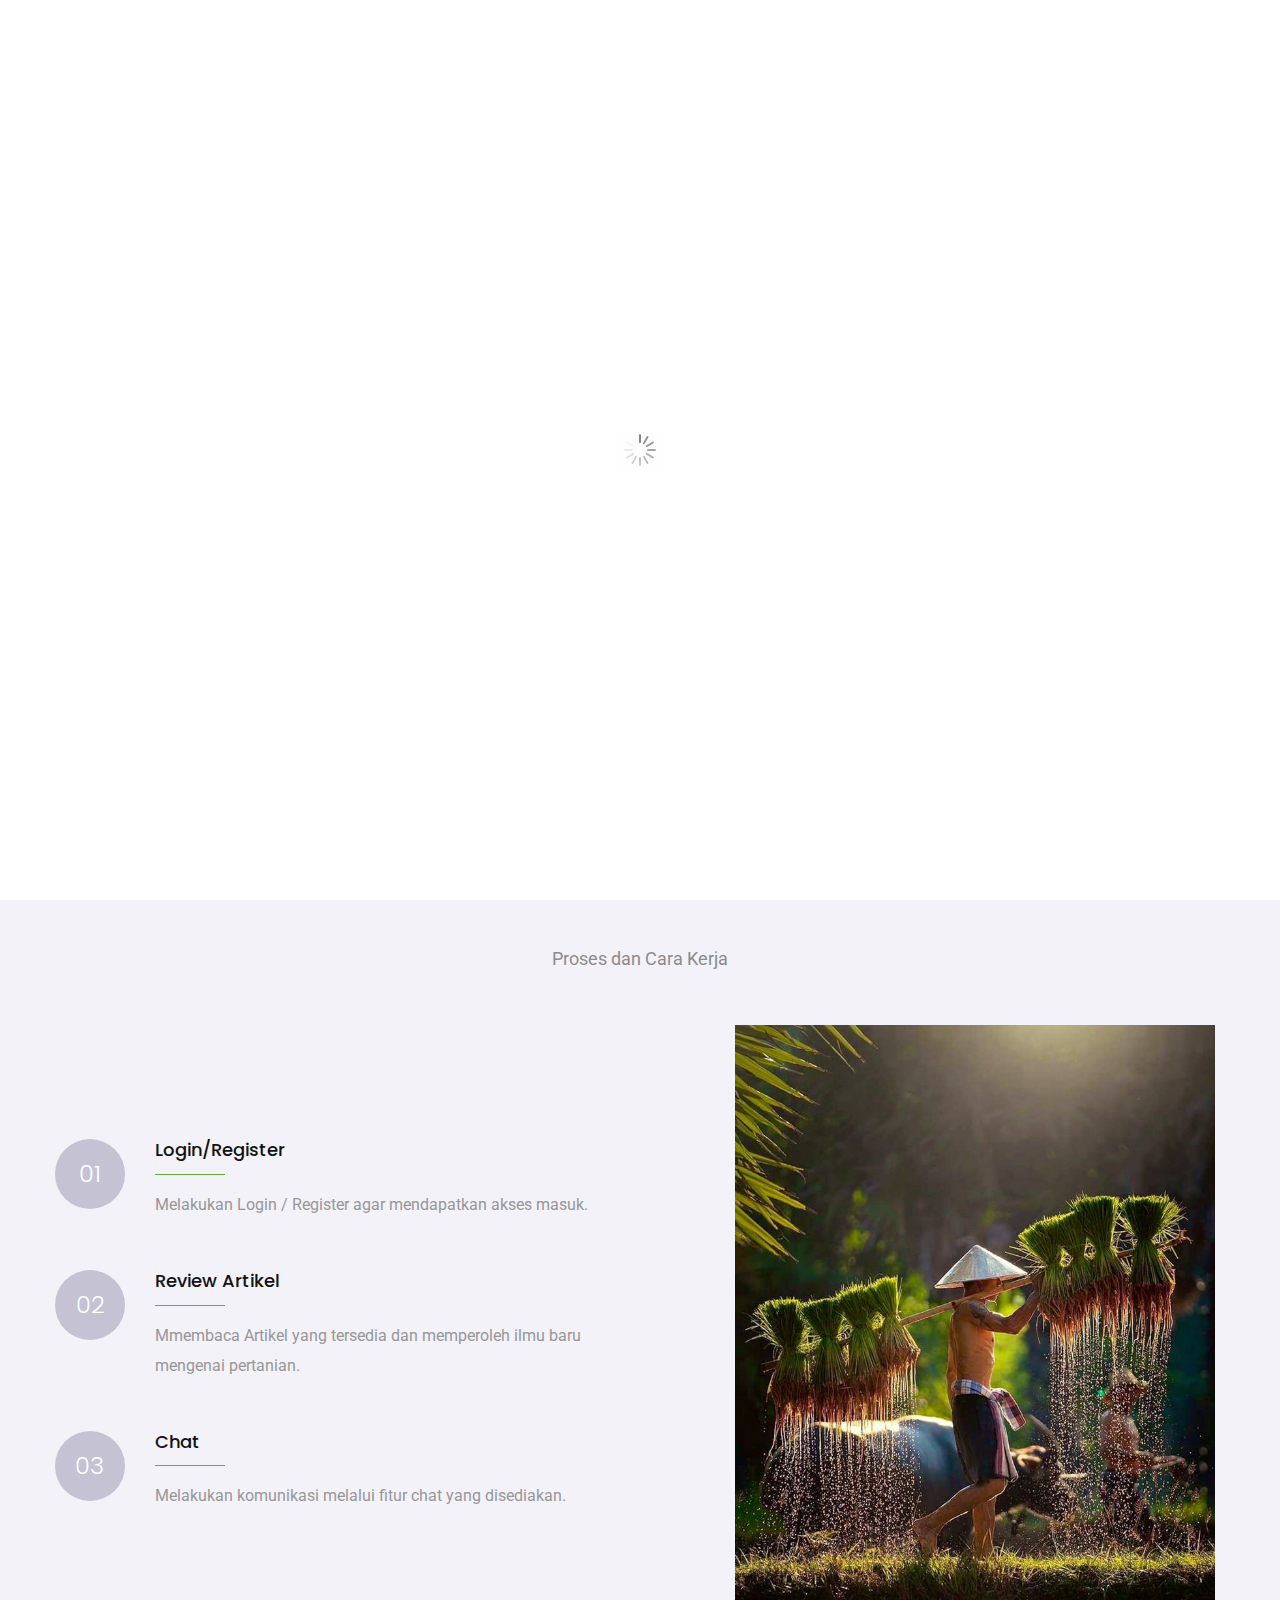
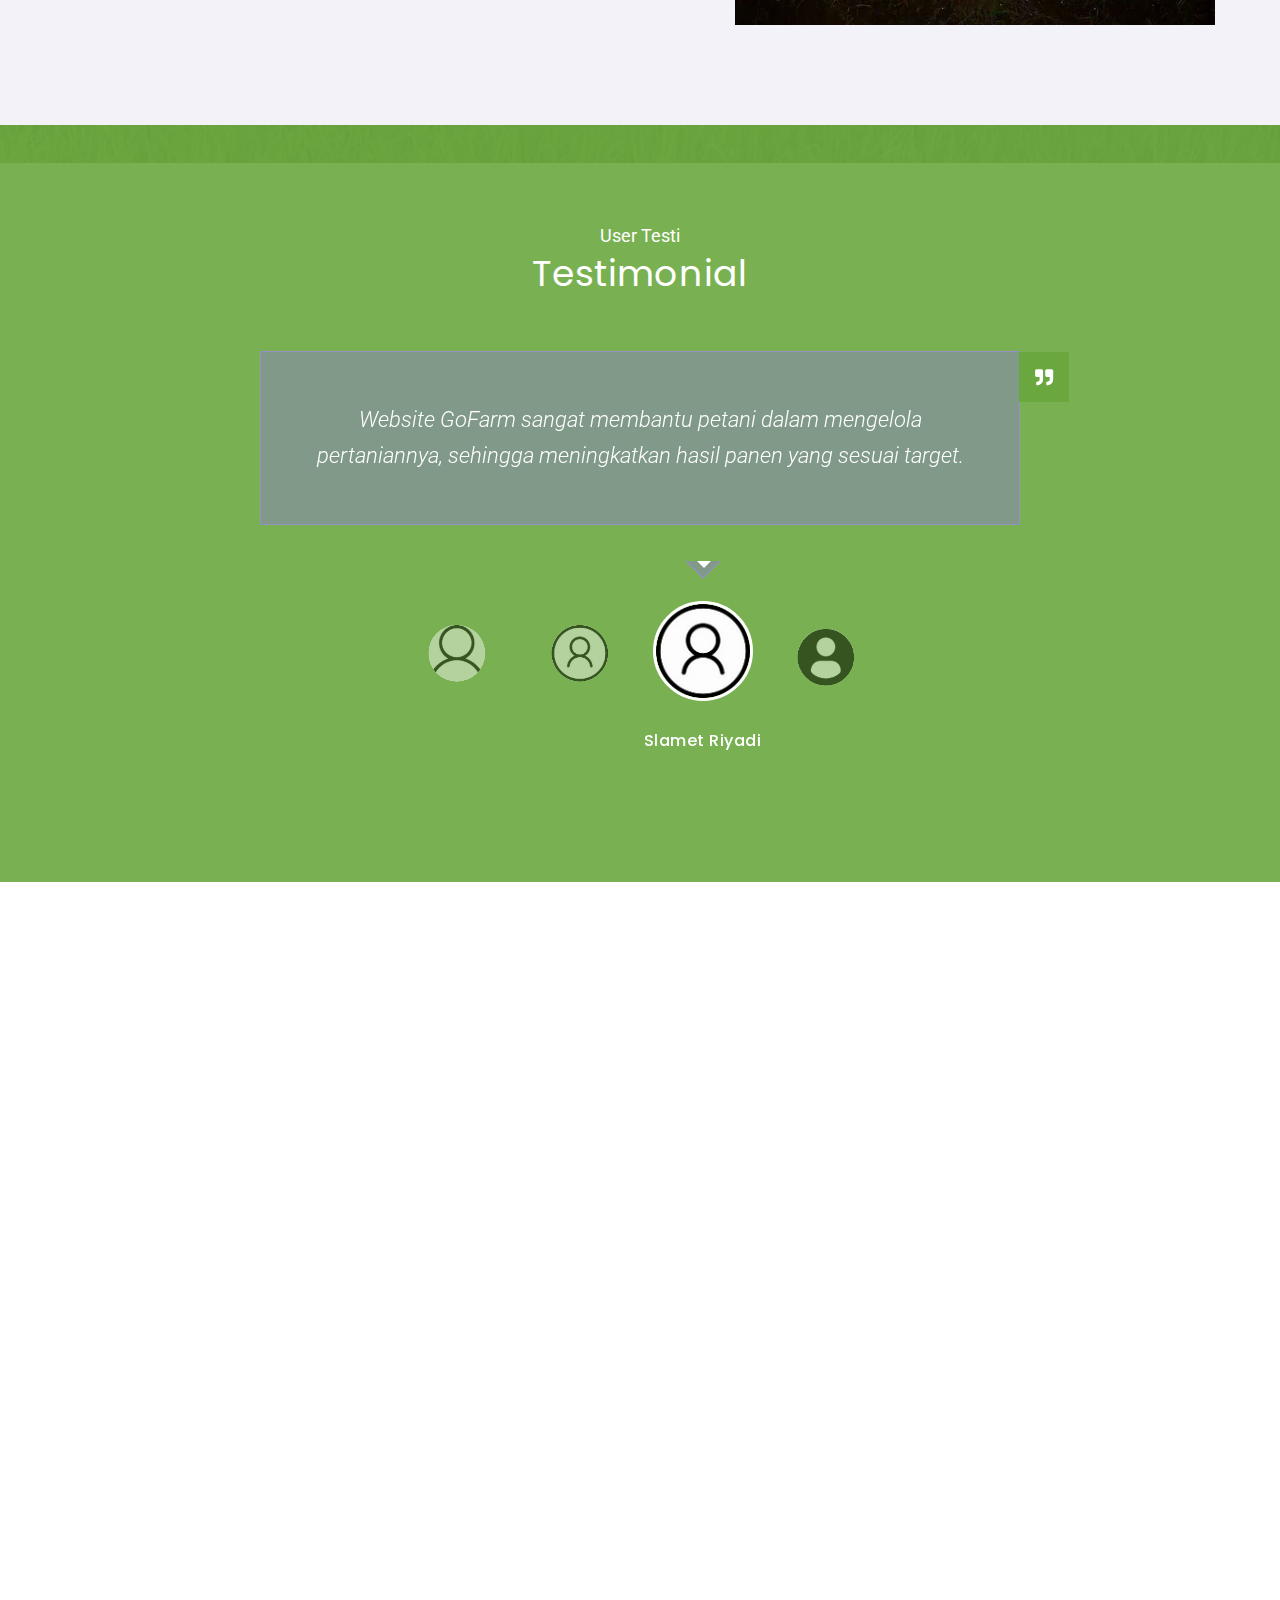
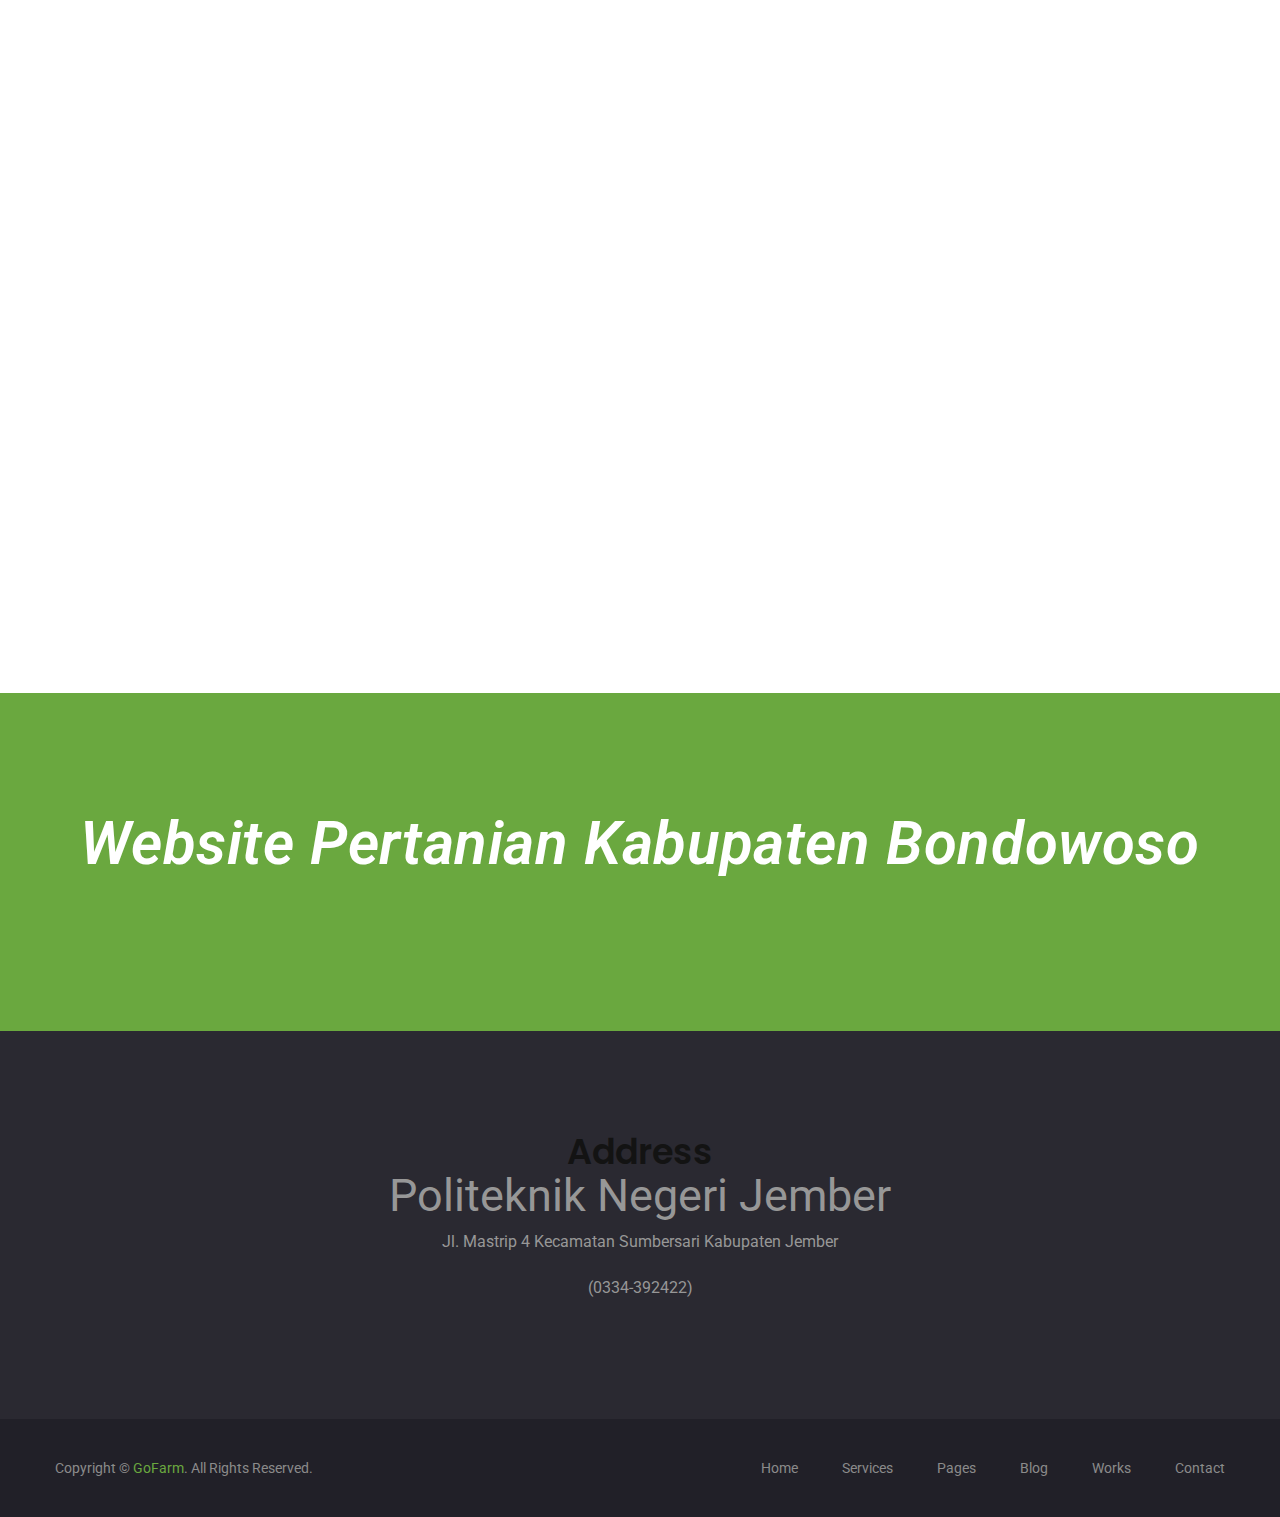
==== commit ffe64ef3: "edit profile company" ====
--- a/GoFarm/about.html
+++ b/GoFarm/about.html
@@ -67,21 +67,7 @@
               <li class="nav-item">
                 <a class="nav-link" href="service.html">Services</a>
               </li>
-              <li class="nav-item dropdown submenu">
-                <a class="nav-link dropdown-toggle" href="#" role="button" data-toggle="dropdown" aria-haspopup="true"
-                  aria-expanded="false">
-                  Portfolio
-                </a>
-                <i class="fas fa-angle-down mobile_dropdown_icon"></i>
-                <ul class="dropdown-menu">
-                  <li class="nav-item">
-                    <a href="portfolio.html" class="nav-link">Portfolio</a>
-                  </li>
-                  <li class="nav-item">
-                    <a href="portfolio-details.html" class="nav-link">Portfolio Details</a>
-                  </li>
-                </ul>
-              </li>
+              
               <li class="nav-item dropdown submenu">
                 <a class="nav-link dropdown-toggle" href="#" role="button" data-toggle="dropdown" aria-haspopup="true"
                   aria-expanded="false">
@@ -112,13 +98,13 @@
     </header>
     <!--breadcrumb_area-->
     <section class="breadcrumb_area parallax_effect" data-background="img/bg.jpg" style="
-          background: url('assets/img/breadcrumb_bg.jpg') no-repeat center
+          background: url('assets/img/bgabt.jpg') no-repeat center
             center / cover;
         ">
       <div class="overlay_bg"></div>
       <div class="container">
         <div class="bread_content">
-          <h2>About Our Company</h2>
+          <h2>About Our Website</h2>
         </div>
       </div>
     </section>
@@ -127,34 +113,26 @@
     <section class="mission_area sec_pad">
       <div class="container">
         <div class="section_title text-center">
-          <h6 class="wow fadeInUp">Our Mission</h6>
+          <h6 class="wow fadeInUp"></h6>
           <h2 class="wow fadeInUp" data-wow-delay="0.2s">
-            Our Mission and Vision
+            VISI & MISI
           </h2>
         </div>
         <div class="row">
           <div class="col-lg-6 mission_content">
             <p>
-              Aliquam vehicula mollis urna vel dignissim. Integer tincidunt
-              viverra est, non congue lorem tempor ac. Phasellus pulvinar
-              iaculis nunc at placerat. Sed porta sollicitudin eros, vel
-              sagittis turpis consequat nec
+              Aplikasi penyuluh pertanian pilihan utama petani
+            </p>
+            
+          </div>
+          <div class="col-lg-6 mission_content">
+            <p>
+              - Memahami beragam masalah yang dialami oleh petani
             </p>
             <p>
-              Donec ac viverra ligula, in scelerisque leo. Proin massa quam,
-              ornare in porta quis, sagittis vitae lectus.
+              - Memberikan informasi yang cepat dan tepat tentang masalah pertanian
             </p>
-          </div>
-          <div class="col-lg-6 mission_content">
-            <p>
-              Aliquam vehicula mollis urna vel dignissim. Integer tincidunt
-              viverra est, non congue lorem tempor ac. Phasellus pulvinar
-              iaculis nunc at placerat.
-            </p>
-            <p>
-              Sed porta sollicitudin eros, vel sagittis turpis consequat nec.
-              Donec ac viverra ligula, in scelerisque leo.
-            </p>
+            <p>- Memberikan pengetahuan seluruh petani dengan benar</p>
           </div>
         </div>
       </div>
@@ -164,8 +142,8 @@
     <section class="process_area sec_pad bg_color">
       <div class="container">
         <div class="section_title text-center">
-          <h6>Our Process of Works</h6>
-          <h2>Our Process</h2>
+          <h6>Proses dan Cara Kerja</h6>
+          
         </div>
         <div class="row align-items-center">
           <div class="col-lg-6">
@@ -174,12 +152,10 @@
                 <div class="icon">01</div>
                 <div class="media-body">
                   <a href="#">
-                    <h6>Upload Your Files</h6>
+                    <h6>Login/Register</h6>
                   </a>
                   <p>
-                    Morbi semper, dui sodales aliquet imperdiet, lacus ligula
-                    congue neque, quis pretium lectus libero id risus. Fusce
-                    massa erat, consectetur sed eros.
+                    Melakukan Login / Register agar mendapatkan akses masuk.
                   </p>
                 </div>
               </div>
@@ -187,12 +163,10 @@
                 <div class="icon">02</div>
                 <div class="media-body">
                   <a href="#">
-                    <h6>Chat With Us</h6>
+                    <h6>Review Artikel</h6>
                   </a>
                   <p>
-                    Morbi semper, dui sodales aliquet imperdiet, lacus ligula
-                    congue neque, quis pretium lectus libero id risus. Fusce
-                    massa erat, consectetur sed eros.
+                    Mmembaca Artikel yang tersedia dan memperoleh ilmu baru mengenai pertanian.
                   </p>
                 </div>
               </div>
@@ -200,20 +174,19 @@
                 <div class="icon">03</div>
                 <div class="media-body">
                   <a href="#">
-                    <h6>Review Our Ideas</h6>
+                    <h6>Chat</h6>
                   </a>
                   <p>
-                    Morbi semper, dui sodales aliquet imperdiet, lacus ligula
-                    congue neque, quis pretium lectus libero id risus. Fusce
-                    massa erat, consectetur sed eros.
+                    Melakukan komunikasi melalui fitur chat yang disediakan.
                   </p>
                 </div>
               </div>
+              
             </div>
           </div>
           <div class="col-lg-6">
             <div class="process_img" style="
-                  background: url('assets/img/home-one/proces.jpg') no-repeat
+                  background: url('assets/img/home-one/ptni.jpg') no-repeat
                     center center / contain;
                 "></div>
           </div>
@@ -223,24 +196,22 @@
     <!-- Process area -->
     <!-- Testimonial area -->
     <section class="testimonial_area_four sec_pad parallax_effect" data-background="img/bg.jpg" style="
-          background: url('assets/img/about_testimonial_bg.jpg') no-repeat
+          background: url('assets/img/aboutbg.jpg') no-repeat
             center center / cover;
         ">
       <div class="overlay_bg"></div>
       <div class="container">
         <div class="section_title text-center color_w2">
-          <h6>Clients Say</h6>
-          <h2>Testimonials</h2>
+          <h6>User Testi</h6>
+          <h2>Testimonial</h2>
         </div>
         <div class="testimonial_slider">
           <div class="item">
             <div class="testimonial_content">
               <i class="fas fa-quote-right icon"></i>
               <p>
-                Rump spare ribs tail pastrami ham hock turducken fatback
-                salami. Ham hock tenderloin drumstick pork belly. Corned beef
-                swine salami shank bacon, tail jerky hamburger meatball
-                turducken ham. T-bone cow ribeye pork belly.
+                Website GoFarm sangat membantu petani dalam mengelola 
+                pertaniannya, sehingga meningkatkan hasil panen yang sesuai target.
               </p>
             </div>
           </div>
@@ -248,10 +219,9 @@
             <div class="testimonial_content">
               <i class="fas fa-quote-right icon"></i>
               <p>
-                Rump spare ribs tail pastrami ham hock turducken fatback
-                salami. Ham hock tenderloin drumstick pork belly. Corned beef
-                swine salami shank bacon, tail jerky hamburger meatball
-                turducken ham. T-bone cow ribeye pork belly.
+                Petugas POPT sangat menyukai website GoFarm karna sangat 
+                mempermudah tugas yang haruskan dikerjakan dengan datang 
+                langsung menemui petani menjadi dilakukan secara online.
               </p>
             </div>
           </div>
@@ -259,10 +229,8 @@
             <div class="testimonial_content">
               <i class="fas fa-quote-right icon"></i>
               <p>
-                Rump spare ribs tail pastrami ham hock turducken fatback
-                salami. Ham hock tenderloin drumstick pork belly. Corned beef
-                swine salami shank bacon, tail jerky hamburger meatball
-                turducken ham. T-bone cow ribeye pork belly.
+                Bagi para pemula yang ingin memulai bertani website 
+                ini sangat cocok sebagai sarana pembelajaran awal.
               </p>
             </div>
           </div>
@@ -270,10 +238,7 @@
             <div class="testimonial_content">
               <i class="fas fa-quote-right icon"></i>
               <p>
-                Rump spare ribs tail pastrami ham hock turducken fatback
-                salami. Ham hock tenderloin drumstick pork belly. Corned beef
-                swine salami shank bacon, tail jerky hamburger meatball
-                turducken ham. T-bone cow ribeye pork belly.
+                Website ini sangat bagus, baik dari segi tampilan ataupun fungsinya.
               </p>
             </div>
           </div>
@@ -281,47 +246,47 @@
         <div class="testimonial_thumbnil">
           <div class="item">
             <div class="round_img">
-              <img src="assets/img/home-one/testimonial_2.png" alt="" />
+              <img src="assets/img/home-one/profile1.jpg" alt="" />
             </div>
             <div class="content">
-              <h6>Jonh Markovic</h6>
+              <h6>Slamet Riyadi</h6>
+              <p></p>
+            </div>
+          </div>
+          <div class="item">
+            <div class="round_img">
+              <img src="assets/img/home-one/profile2.jpg" alt="" />
+            </div>
+            <div class="content">
+              <h6>Mira Amira putri</h6>
+              <p></p>
+            </div>
+          </div>
+          <div class="item">
+            <div class="round_img">
+              <img src="assets/img/home-one/profile3.jpg" alt="" />
+            </div>
+            <div class="content">
+              <h6>Doni Anggara</h6>
               <p>Citrix</p>
             </div>
           </div>
           <div class="item">
             <div class="round_img">
-              <img src="assets/img/home-one/testimonial_1.png" alt="" />
+              <img src="assets/img/home-one/profile4.jpg" alt="" />
             </div>
             <div class="content">
-              <h6>Jonh Markovic</h6>
-              <p>Citrix</p>
+              <h6>Salsa Meina</h6>
+              <p></p>
             </div>
           </div>
           <div class="item">
             <div class="round_img">
-              <img src="assets/img/home-one/testimonial_2.png" alt="" />
+              <img src="assets/img/home-one/profile1.jpg" alt="" />
             </div>
             <div class="content">
-              <h6>Jonh Markovic</h6>
-              <p>Citrix</p>
-            </div>
-          </div>
-          <div class="item">
-            <div class="round_img">
-              <img src="assets/img/home-one/testimonial_3.png" alt="" />
-            </div>
-            <div class="content">
-              <h6>Jonh Markovic</h6>
-              <p>Citrix</p>
-            </div>
-          </div>
-          <div class="item">
-            <div class="round_img">
-              <img src="assets/img/home-one/testimonial_4.png" alt="" />
-            </div>
-            <div class="content">
-              <h6>Jonh Markovic</h6>
-              <p>Citrix</p>
+              <h6>Sugianto</h6>
+              <p></p>
             </div>
           </div>
         </div>
@@ -440,288 +405,56 @@
       </div>
     </section>
     <!-- team area -->
-    <!-- skill area -->
-    <section class="skill_area bg_color sec_pad">
-      <div class="container">
-        <div class="section_title text-center">
-          <h6>Capatibilities</h6>
-          <h2>Our Skills</h2>
-        </div>
-        <div class="row">
-          <div class="col-lg-3 col-sm-6">
-            <div class="skill_item">
-              <div class="count_main">
-                <div class="circle1">
-                  <div class="counter_content">
-                    <span class="counter">75</span>%
-                  </div>
-                </div>
-              </div>
-              <h6>Wordpress</h6>
-              <p>
-                Ut iaculis lectus urna, sit amet porttitor erat auctor at.
-              </p>
-            </div>
-          </div>
-          <div class="col-lg-3 col-sm-6">
-            <div class="skill_item">
-              <div class="count_main">
-                <div class="circle2">
-                  <div class="counter_content">
-                    <span class="counter">50</span>%
-                  </div>
-                </div>
-              </div>
-              <h6>Magento</h6>
-              <p>
-                Ut iaculis lectus urna, sit amet porttitor erat auctor at.
-              </p>
-            </div>
-          </div>
-          <div class="col-lg-3 col-sm-6">
-            <div class="skill_item">
-              <div class="count_main">
-                <div class="circle3">
-                  <div class="counter_content">
-                    <span class="counter">62</span>%
-                  </div>
-                </div>
-              </div>
-              <h6>Budypress</h6>
-              <p>
-                Ut iaculis lectus urna, sit amet porttitor erat auctor at.
-              </p>
-            </div>
-          </div>
-          <div class="col-lg-3 col-sm-6">
-            <div class="skill_item">
-              <div class="count_main">
-                <div class="circle4">
-                  <div class="counter_content">
-                    <span class="counter">92</span>%
-                  </div>
-                </div>
-              </div>
-              <h6>bbpress</h6>
-              <p>
-                Ut iaculis lectus urna, sit amet porttitor erat auctor at.
-              </p>
-            </div>
-          </div>
-        </div>
-      </div>
-    </section>
-    <!-- skill area -->
-    <!-- clients logo area -->
-    <section class="clients_logo_area_black sec_pad">
-      <div class="container">
-        <div class="row">
-          <div class="col-lg-3 col-sm-6">
-            <a href="#" class="c_logo_item"><img src="assets/img/home-one/Mountain.png" alt="" /></a>
-          </div>
-          <div class="col-lg-3 col-sm-6">
-            <a href="#" class="c_logo_item"><img src="assets/img/home-one/Coffee.png" alt="" /></a>
-          </div>
-          <div class="col-lg-3 col-sm-6">
-            <a href="#" class="c_logo_item"><img src="assets/img/home-one/Fisherman.png" alt="" /></a>
-          </div>
-          <div class="col-lg-3 col-sm-6">
-            <a href="#" class="c_logo_item"><img src="assets/img/home-one/Mountainbike.png" alt="" /></a>
-          </div>
-        </div>
-      </div>
-    </section>
-    <!-- clients logo area -->
+    
     <!--theme_promo_area-->
     <section class="theme_promo_area">
       <div class="container">
         <h2>Website Pertanian Kabupaten Bondowoso</h2>
-        <a href="#" class="theme_w_btn border_btn">Buy This Now</a>
+        
       </div>
     </section>
     <!--theme_promo_area-->
     <!--footer_area-->
-      <footer class="footer_area">
-        <div class="footer_top">
-          <div class="container">
-            <div class="row">
-              <div class="col-lg-3 col-sm-6">
-                <div class="f_widget f_latest_widget">
-                  <h3 class="f-title">Latest News</h3>
-                  <div class="f_latest_info">
-                    <div class="media f_latest_item">
-                      <div class="img_hover">
-                        <i class="fas fa-plus"></i>
-                        <img src="assets/img/home-one/f_post_1.jpg" alt="" />
-                      </div>
-                      <div class="media-body">
-                        <a href="#"
-                          ><h5>
-                            Proper marketing plan
-                          </h5></a
-                        >
-                        <a href="#" class="l_date">5 hours ago</a>
-                      </div>
-                    </div>
-                    <div class="media f_latest_item">
-                      <div class="img_hover">
-                        <i class="fas fa-plus"></i>
-                        <img src="assets/img/home-one/f_post_2.jpg" alt="" />
-                      </div>
-                      <div class="media-body">
-                        <a href="#"
-                          ><h5>
-                            Retain your customers
-                          </h5></a
-                        >
-                        <a href="#" class="l_date">12 hours ago</a>
-                      </div>
-                    </div>
-                    
-                  </div>
-                </div>
-              </div>
-              <div class="col-lg-3 col-sm-6">
-                <div class="f_widget f_link_widget">
-                  <h3 class="f-title">Usefull Links</h3>
-                  <ul class="list-unstyled">
-                    <li>
-                      <a href="#"
-                        ><i class="fas fa-angle-right"></i>About us</a
-                      >
-                    </li>
-                    <li>
-                      <a href="#"
-                        ><i class="fas fa-angle-right"></i>Blog page</a
-                      >
-                    </li>
-                    <li>
-                      <a href="#"
-                        ><i class="fas fa-angle-right"></i>Partners</a
-                      >
-                    </li>
-                    <li>
-                      <a href="#"
-                        ><i class="fas fa-angle-right"></i>Social media</a
-                      >
-                    </li>
-                    <li>
-                      <a href="#"
-                        ><i class="fas fa-angle-right"></i>Services</a
-                      >
-                    </li>
-                    <li>
-                      <a href="#"
-                        ><i class="fas fa-angle-right"></i>Forum</a
-                      >
-                    </li>
-                    <li>
-                      <a href="#"
-                        ><i class="fas fa-angle-right"></i>Contact</a
-                      >
-                    </li>
-                  </ul>
-                </div>
-              </div>
-              <div class="col-lg-3 col-sm-6">
-                <div class="f_widget f_recnt_widget">
-                  <h3 class="f-title">Instagram Gallery</h3>
-                  <ul class="list-unstyled recent_post_gallery">
-                    <li>
-                      <a href="#">
-                        <i class="fas fa-plus"></i>
-                        <img
-                          src="assets/img/home-one/f_recent_post1.jpg"
-                          alt=""
-                      /></a>
-                    </li>
-                    <li>
-                      <a href="#">
-                        <i class="fas fa-plus"></i>
-                        <img
-                          src="assets/img/home-one/f_recent_post2.jpg"
-                          alt=""
-                      /></a>
-                    </li>
-                    <li>
-                      <a href="#">
-                        <i class="fas fa-plus"></i>
-                        <img
-                          src="assets/img/home-one/f_recent_post3.jpg"
-                          alt=""
-                      /></a>
-                    </li>
-                    <li>
-                      <a href="#">
-                        <i class="fas fa-plus"></i>
-                        <img
-                          src="assets/img/home-one/f_recent_post4.jpg"
-                          alt=""
-                      /></a>
-                    </li>
-                    <li>
-                      <a href="#">
-                        <i class="fas fa-plus"></i>
-                        <img
-                          src="assets/img/home-one/f_recent_post5.jpg"
-                          alt=""
-                      /></a>
-                    </li>
-                    <li>
-                      <a href="#"
-                        ><i class="fas fa-plus"></i>
-                        <img
-                          src="assets/img/home-one/f_recent_post6.jpg"
-                          alt=""
-                      /></a>
-                    </li>
-                    
-                  </ul>
-                </div>
-              </div>
-              <div class="col-lg-3 col-sm-6">
-                <div class="f_widget f_tag_widget">
-                  <h3 class="f-title">Popular Tags</h3>
-                  <ul class="list-unstyled">
-                    <li><a href="#">creative</a></li>
-                    <li><a href="#">multi-purpose</a></li>
-                    <li><a href="#">clear</a></li>
-                    <li><a href="#">wordpress</a></li>
-                    <li><a href="#">flat</a></li>
-                    <li><a href="#">magento</a></li>
-                    <li><a href="#">blog</a></li>
-                    <li><a href="#">retina</a></li>
-                    <li><a href="#">wocomerce</a></li>
-                  </ul>
-                </div>
-              </div>
-            </div>
-          </div>
-        </div>
-        <div class="footer_bottom">
-          <div class="container">
-            <div class="row">
-              <div class="col-lg-5 col-md-6">
-                <p>
-                  Copyright ©
-                  <a href="#"> GoFarm</a>. All Rights Reserved.
-                </p>
-              </div>
-              <div class="col-lg-7 col-md-6">
-                <ul class="f_menu list-unstyled">
-                  <li><a href="#">Home</a></li>
-                  <li><a href="#">Services</a></li>
-                  <li><a href="#">Pages</a></li>
-                  <li><a href="#">Blog</a></li>
-                  <li><a href="#">Works</a></li>
-                  <li><a href="#">Contact</a></li>
-                </ul>
-              </div>
-            </div>
-          </div>
-        </div>
-      </footer>
-      <!--footer_area-->
+    <footer class="footer_area">
+      <div class="footer_top">
+        <div class="container">
+          <div class="row pdn-top-30">
+            <div class="col-md-12 ">
+            <div class="headinga">
+              <h3 style="font-size: 35px; text-align: center;">Address</h3>
+              <span></span>
+              <p style="font-size: 45px; text-align: center;">Politeknik Negeri Jember</p>
+              <p style="text-align: center;">Jl. Mastrip 4 Kecamatan Sumbersari Kabupaten Jember </p>
+              <p style="text-align: center;">(0334-392422)</p>
+           </div>
+          </div>
+        </div>
+        </div>
+      </div>
+      <div class="footer_bottom">
+        <div class="container">
+          <div class="row">
+            <div class="col-lg-5 col-md-6">
+              <p>
+                Copyright ©
+                <a href="#"> GoFarm</a>. All Rights Reserved.
+              </p>
+            </div>
+            <div class="col-lg-7 col-md-6">
+              <ul class="f_menu list-unstyled">
+                <li><a href="#">Home</a></li>
+                <li><a href="#">Services</a></li>
+                <li><a href="#">Pages</a></li>
+                <li><a href="#">Blog</a></li>
+                <li><a href="#">Works</a></li>
+                <li><a href="#">Contact</a></li>
+              </ul>
+            </div>
+          </div>
+        </div>
+      </div>
+    </footer>
+    <!--footer_area-->
   </div>
 
   <!-- Optional JavaScript -->
